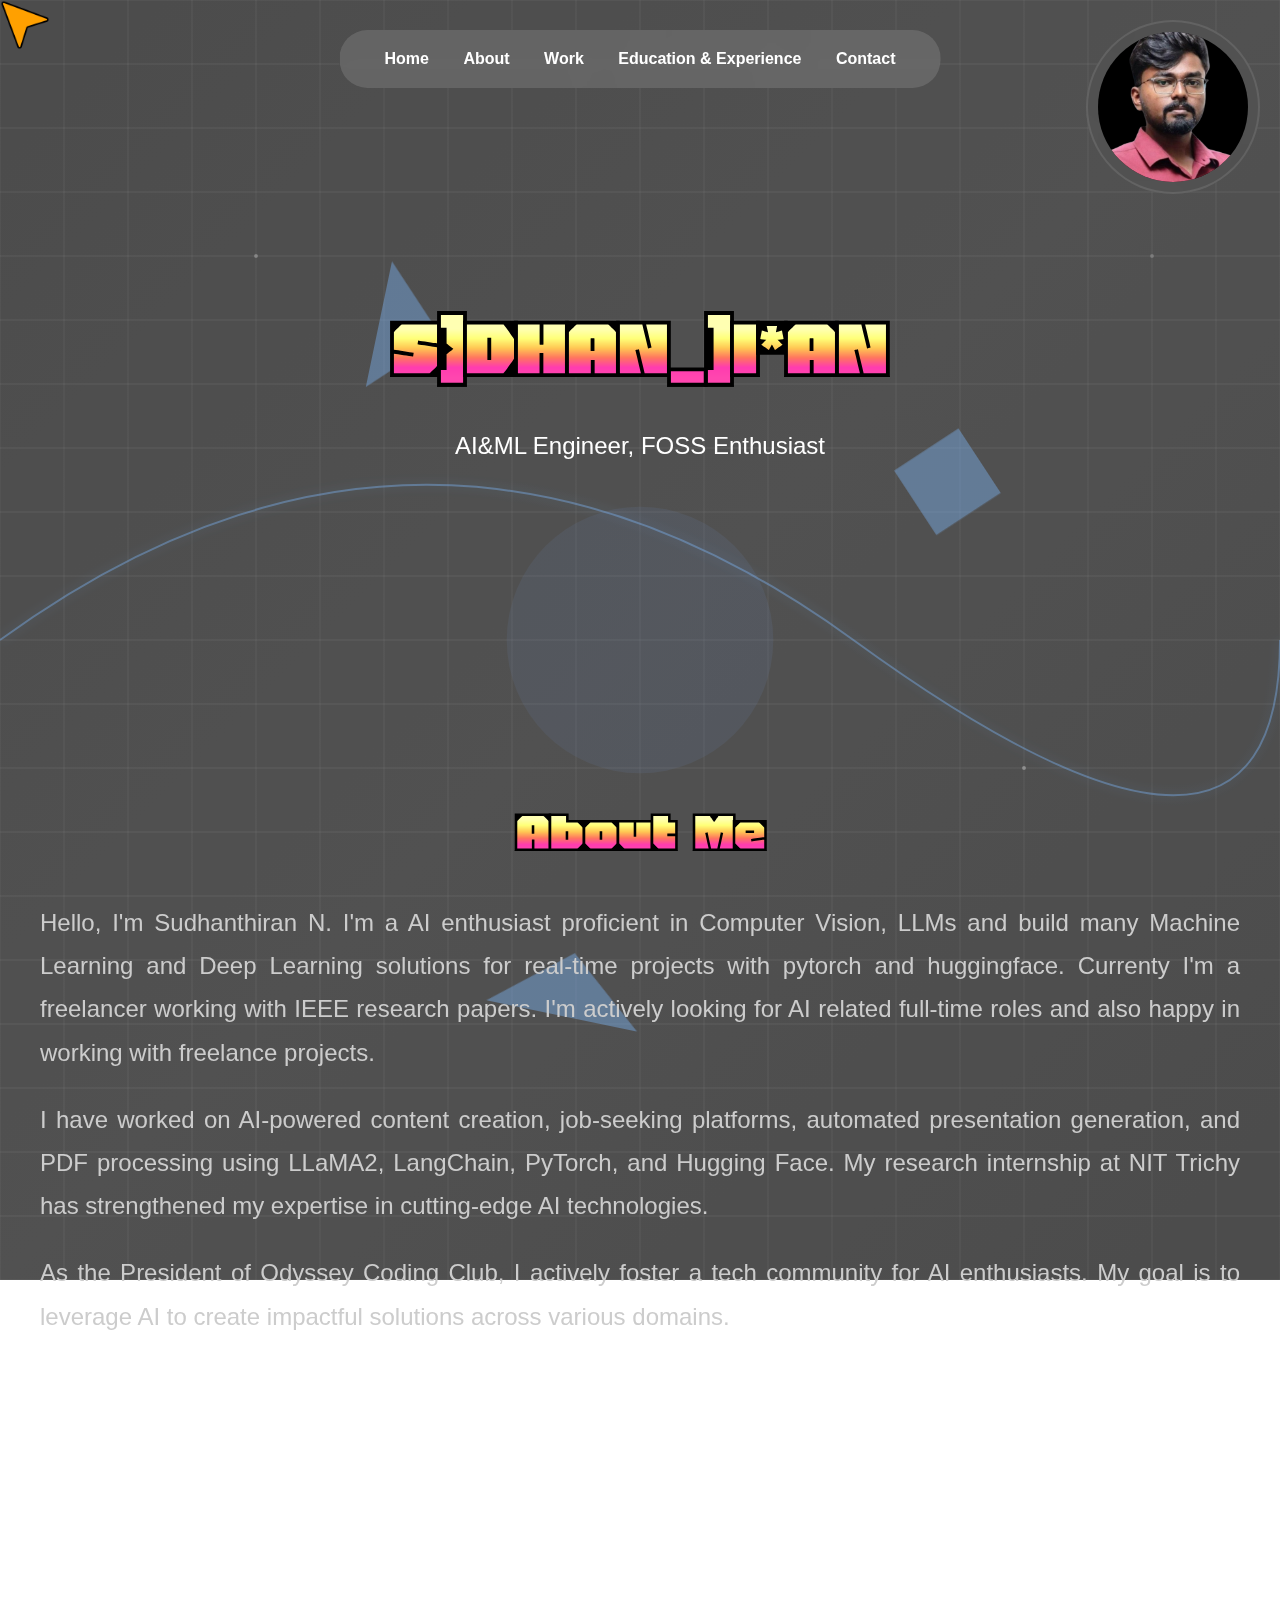
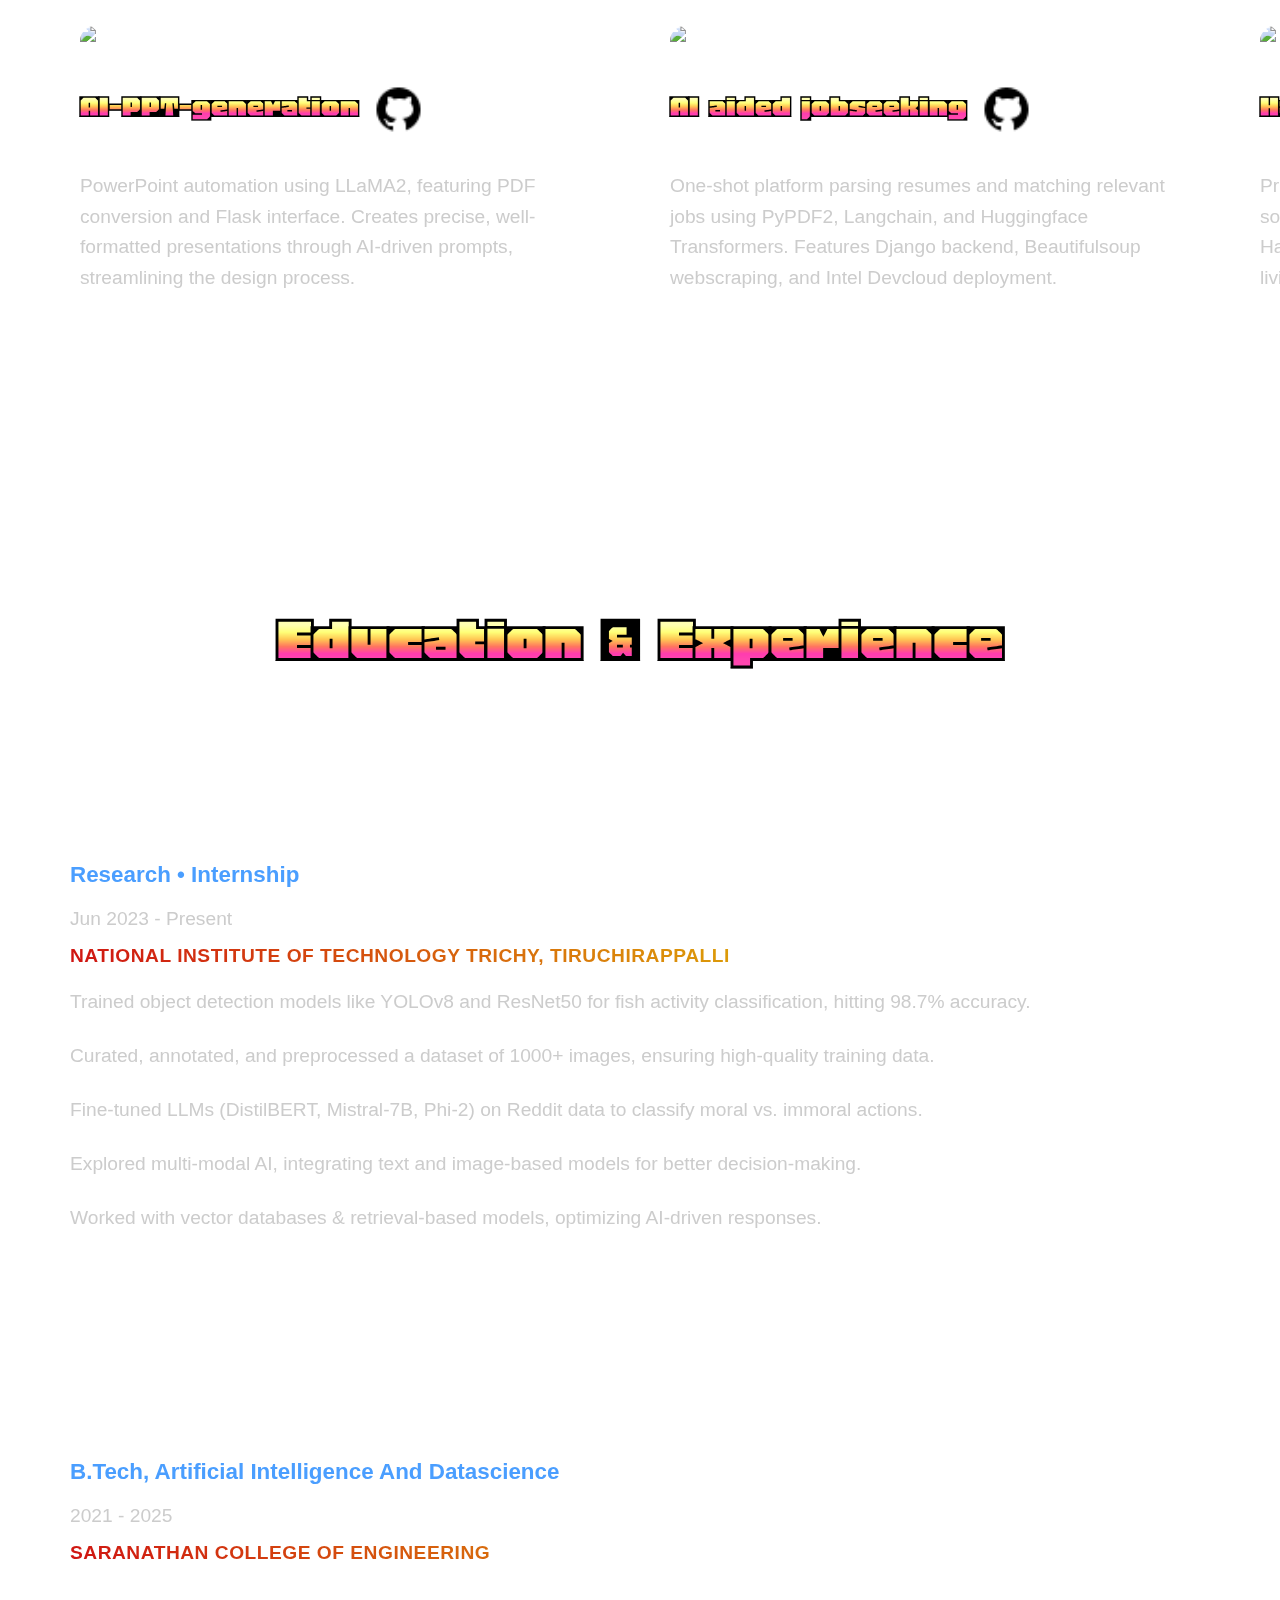
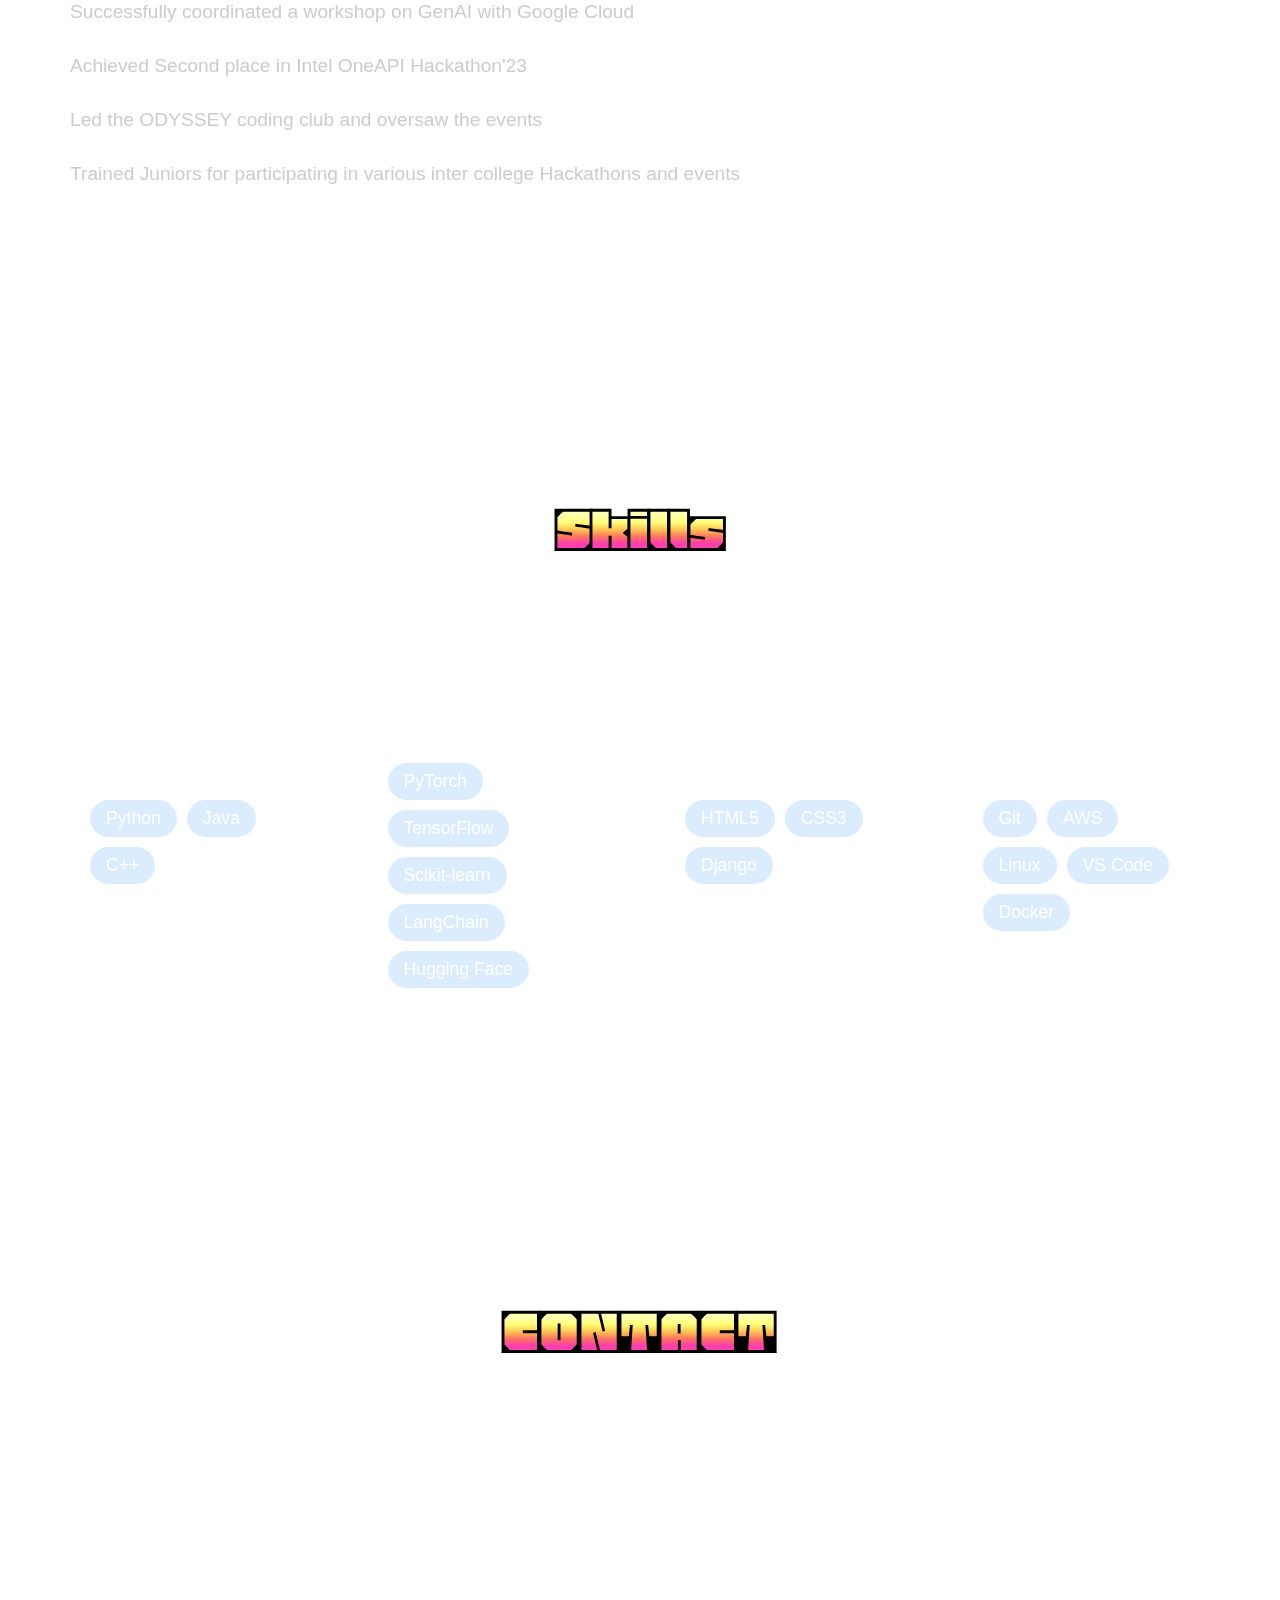
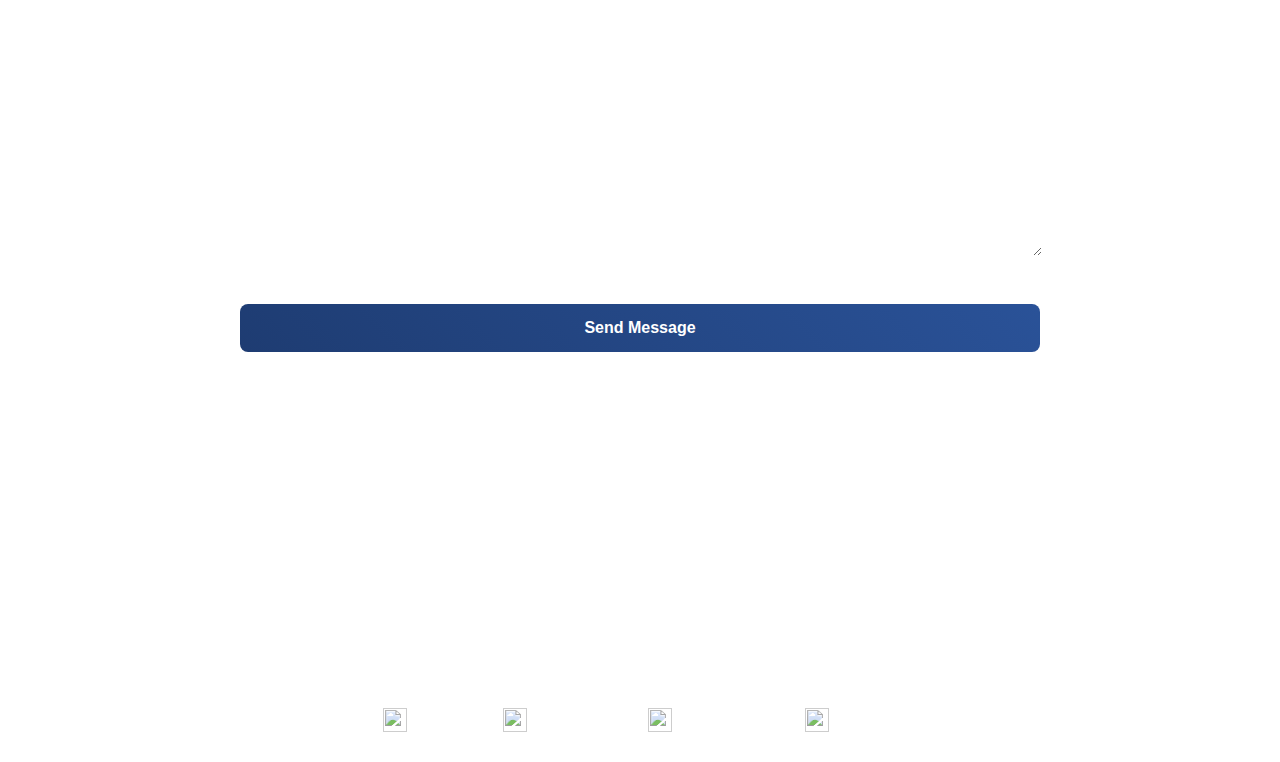
==== index.html @ 4726a86b "Update index.html" ====
<!DOCTYPE html>
<html lang="en">
<head>
  <meta charset="UTF-8">
  <meta name="viewport" content="width=device-width, initial-scale=1.0">
  <title>Sudhanthiran's Portfolio</title>
  <link rel="stylesheet" href="style.css">
  <link rel="preconnect" href="https://fonts.googleapis.com">
  <link rel="preconnect" href="https://fonts.gstatic.com" crossorigin>
  <link href="https://fonts.googleapis.com/css2?family=Honk&display=swap" rel="stylesheet">
  <style>
    /* General Styles */
    
  </style>
</head>
<body>
  <div class="custom-cursor"></div>
  <div class="corner-profile">
    <img src="/Assets/sudanthiranphoto-removebg-preview.png" alt="Profile">
  </div>
  <!-- Background SVG Container - Now with correct class -->
  <div class="background-container">
    <svg class="bg-svg" viewBox="0 0 100 100" preserveAspectRatio="xMidYMid slice" xmlns="http://www.w3.org/2000/svg">
      <defs>
        <linearGradient id="darkGradient" x1="0%" y1="0%" x2="100%" y2="100%">
          <stop offset="0%" style="stop-color:#000000"/>
          <stop offset="50%" style="stop-color:#0a0a0a"/>
          <stop offset="100%" style="stop-color:#000000"/>
        </linearGradient>
        
        <filter id="enhancedGlow">
          <feGaussianBlur stdDeviation="0.4" result="blur"/>
          <feFlood flood-color="#4a9eff" flood-opacity="0.6"/>
          <feComposite in2="blur" operator="in"/>
          <feMerge>
            <feMergeNode/>
            <feMergeNode in="SourceGraphic"/>
          </feMerge>
        </filter>
        
        <linearGradient id="accentGlow" x1="0%" y1="0%" x2="100%" y2="0%">
          <stop offset="0%" style="stop-color:#1e3c72">
            <animate attributeName="stop-color" 
                    values="#1e3c72; #2a5298; #1e3c72" 
                    dur="5s" repeatCount="indefinite"/>
          </stop>
          <stop offset="100%" style="stop-color:#2a5298">
            <animate attributeName="stop-color" 
                    values="#2a5298; #1e3c72; #2a5298" 
                    dur="5s" repeatCount="indefinite"/>
          </stop>
        </linearGradient>
      </defs>

      <!-- Background -->
      <rect width="100" height="100" fill="#000000"/>
      <rect width="100" height="100" fill="url(#darkGradient)" opacity="0.8"/>
      
      <!-- Interactive Grid Container -->
      <g id="gridContainer"></g>
      
      <!-- Central Design -->
      <g transform="translate(50,50) scale(0.1)">
        <!-- Main orb -->
        <circle cx="0" cy="0" r="100" 
                fill="url(#accentGlow)" 
                opacity="0.15">
          <animate attributeName="r" 
                  values="100;110;100" 
                  dur="4s" 
                  repeatCount="indefinite"/>
        </circle>
        
        <!-- Orbital system -->
        <g>
          <animateTransform attributeName="transform"
                          type="rotate"
                          from="0 0 0"
                          to="360 0 0"
                          dur="25s"
                          repeatCount="indefinite"/>
          
          <path d="M-250,-250 L-200,-200 L-250,-150 Z" 
              fill="#4a9eff" 
              opacity="0.4" 
              filter="url(#enhancedGlow)"/>
          <rect x="180" y="-200" width="60" height="60" 
              transform="rotate(45 210 -170)"
              fill="#4a9eff" 
              opacity="0.4" 
              filter="url(#enhancedGlow)"/>
          <polygon points="0,250 60,300 -60,300" 
                  fill="#4a9eff" 
                  opacity="0.4" 
                  filter="url(#enhancedGlow)"/>
        </g>
      </g>
      
      <!-- Flowing lines -->
      <path d="M0 50 Q 33.33 16.67, 66.67 50 T 100 50" 
          stroke="#4a9eff" 
          fill="none" 
          stroke-width="0.15"
          opacity="0.4" 
          filter="url(#enhancedGlow)">
        <animate attributeName="d" 
                values="M0 50 Q 33.33 16.67, 66.67 50 T 100 50;
                        M0 50 Q 33.33 83.33, 66.67 50 T 100 50;
                        M0 50 Q 33.33 16.67, 66.67 50 T 100 50"
                dur="12s" 
                repeatCount="indefinite"/>
      </path>
      
      <!-- Accent particles -->
      <g>
        <circle cx="20" cy="20" r="0.15" fill="#ffffff">
          <animate attributeName="opacity" 
                  values="0;0.5;0" 
                  dur="3s" 
                  repeatCount="indefinite"/>
        </circle>
        <circle cx="80" cy="60" r="0.15" fill="#ffffff">
          <animate attributeName="opacity" 
                  values="0;0.5;0" 
                  dur="2.5s" 
                  repeatCount="indefinite"/>
        </circle>
        <circle cx="90" cy="20" r="0.15" fill="#ffffff">
          <animate attributeName="opacity" 
                  values="0;0.5;0" 
                  dur="4s" 
                  repeatCount="indefinite"/>
        </circle>
      </g>
    </svg>
  </div>

  <!-- Navigation -->
  <div class="nav-menu">
    <a href="#home">Home</a>
    <a href="#about">About</a>
    <a href="#work">Work</a>
    <a href="#experience">Education & Experience</a>
    <a href="#contact">Contact</a>
  </div>


    <div class="container" id="home">
      <div class="title-container">
        <h1 class="matrix-title">SUDHANTHIRAN</h1>
        <img src="/Assets/sudanthiranphoto-removebg-preview.png" alt="Sudhanthiran" class="profile-image">
      </div>
      <p>AI&ML Engineer, FOSS Enthusiast</p>
    </div>

    <div class="about-section" id="about">
      <h2>About Me</h2>
      <p>Hello, I'm Sudhanthiran N. I'm a AI enthusiast proficient in Computer Vision, LLMs and build many Machine Learning and Deep Learning solutions for real-time projects with pytorch and huggingface. Currenty I'm a freelancer working with IEEE research papers. I'm actively looking for AI related full-time roles and also happy in working with freelance projects.
      
      <p>I have worked on AI-powered content creation, job-seeking platforms, automated presentation generation, and PDF processing using LLaMA2, LangChain, PyTorch, and Hugging Face. My research internship at NIT Trichy has strengthened my expertise in cutting-edge AI technologies.</p>
      
      <p>As the President of Odyssey Coding Club, I actively foster a tech community for AI enthusiasts. My goal is to leverage AI to create impactful solutions across various domains.</p>
    </div>

    <h1 class="projects-title">← Projects →</h1>

    <div class="projects-section" id="work">
      <div class="projects-nav-arrows">
        <button class="nav-arrow left">←</button>
        <button class="nav-arrow right">→</button>
      </div>
      <div class="projects-container">
        <div class="project-card">
          <img src="https://raw.githubusercontent.com/nsudhanthiran/AI-PPT-generation/main/static/images/bg1.png" alt="AI PPT Generation">
          <h3>
            <a href="https://github.com/nsudhanthiran/AI-PPT-generation" target="_blank">
              AI-PPT-generation
              <img src="/Assets/github-logo.png" alt="GitHub" class="github-icon">
            </a>
          </h3>
          <p>PowerPoint automation using LLaMA2, featuring PDF conversion and Flask interface. Creates precise, well-formatted presentations through AI-driven prompts, streamlining the design process.</p>
        </div>
        <div class="project-card">
          <img src="https://raw.githubusercontent.com/nsudhanthiran/AI-Based-Job-Search/main/static/1.jpg" alt="AI Job Search Platform">
          <h3>
            <a href="https://github.com/nsudhanthiran/AI-Based-Job-Search" target="_blank">
              AI aided jobseeking
              <img src=" /Assets/github-logo.png" alt="GitHub" class="github-icon">
            </a>
          </h3>
          <p>One-shot platform parsing resumes and matching relevant jobs using PyPDF2, Langchain, and Huggingface Transformers. Features Django backend, Beautifulsoup webscraping, and Intel Devcloud deployment.</p>
        </div>
        <div class="project-card">
          <img src="https://user-images.githubusercontent.com/67329471/230719378-3d40e4a8-4dbb-42d6-aa31-1d8077758ee2.png" alt="Project 3">
          <h3>
            <a href="https://github.com/thequantumquirk/habitat-hive" target="_blank">
              Habit Hive
              <img src=" /Assets/github-logo.png" alt="GitHub" class="github-icon">
            </a>
          </h3>
          <p>Project Details: Habitat Hive is a project that's aimed to solve rental finding
            problems. Habitat Hive uses a Habitability Index which ranks
            properties based on the living well-being around the property.</p>
        </div>
        <div class="project-card">
          <img src="https://raw.githubusercontent.com/nsudhanthiran/Simple_RAG_Gradio/refs/heads/main/demo/0.png" alt="Project 4">
          <h3>
            <a href="https://github.com/nsudhanthiran/project4" target="_blank">
              Gradio PDF Processing
              <img src=" /Assets/github-logo.png" alt="GitHub" class="github-icon">
            </a>
          </h3>
          <p>Project Details: This project enables a conversational AI interface for processing
            PDFs and answering user queries through retrieval-based
            techniques powered by large language models (LLMs). </p>
        </div>
        <div class="project-card">
          <img src="https://raw.githubusercontent.com/nsudhanthiran/Image_to_prompt/refs/heads/main/Pytorch/Samples/boat.png" alt="Project 5">
          <h3>
            <a href="https://github.com/nsudhanthiran/Image_to_prompt" target="_blank">
              Project Title 5
              <img src=" /Assets/github-logo.png" alt="GitHub" class="github-icon">
            </a>
          </h3>
          <p>Project Details: A CNNandLSTMbasedmodeldevelopedusingPytorchtogenerate
            descriptive prompts from images, inverting the Stable Diffusion
            Image generation approach..</p>
        </div>
        
      </div>
    </div>
    
    <div class="experience-section" id="experience">
        <h2>Education & Experience</h2>
        <div class="experience-container">
            <div class="experience-item">
                <h3>WORK EXPERIENCE</h3>
                <h4>Research • Internship</h4>
                <p class="experience-date">Jun 2023 - Present</p>
                <p class="institution-name">National Institute Of Technology Trichy, Tiruchirappalli</p>

                <p> Trained object detection models like YOLOv8 and ResNet50 for fish activity classification, hitting 98.7% accuracy.  
<p> Curated, annotated, and preprocessed a dataset of 1000+ images, ensuring high-quality training data. </p> 
<p> Fine-tuned LLMs (DistilBERT, Mistral-7B, Phi-2) on Reddit data to classify moral vs. immoral actions. </p>  
<p>Explored multi-modal AI, integrating text and image-based models for better decision-making.</p>
<p>Worked with vector databases & retrieval-based models, optimizing AI-driven responses.</p>
            </div>
            
            <div class="experience-item">
                <h3>EDUCATION</h3>
                <h4>B.Tech, Artificial Intelligence And Datascience</h4>
                <p class="experience-date">2021 - 2025</p>
                <p class="institution-name">Saranathan College of Engineering</p>
                <p>
                  <p>Successfully coordinated a workshop on GenAI with Google Cloud</p>
                  <p>Achieved Second place in Intel OneAPI Hackathon'23 </p>
                  <p>Led the ODYSSEY coding club and oversaw the events</p>
                  <p>Trained Juniors for participating in various inter college Hackathons and events</p>
            </div>
        </div>
    </div>
    
    <div class="skills-section" id="skills">
        <h2>Skills</h2>
        <div class="skills-container">
            <div class="skill-category">
                <h3>Programming Languages</h3>
                <div class="skill-list">
                    <span class="skill-item">Python</span>
                    <span class="skill-item">Java</span>
                    <span class="skill-item">C++</span>
                </div>
            </div>
            <div class="skill-category">
                <h3>AI & ML</h3>
                <div class="skill-list">
                    <span class="skill-item">PyTorch</span>
                    <span class="skill-item">TensorFlow</span>
                    <span class="skill-item">Scikit-learn</span>
                    <span class="skill-item">LangChain</span>
                    <span class="skill-item">Hugging Face</span>
                </div>
            </div>
            <div class="skill-category">
                <h3>Web Development</h3>
                <div class="skill-list">
                    <span class="skill-item">HTML5</span>
                    <span class="skill-item">CSS3</span>
                    <span class="skill-item">Django</span>
                </div>
            </div>
            <div class="skill-category">
                <h3>Tools & Technologies</h3>
                <div class="skill-list">
                    <span class="skill-item">Git</span>
                    <span class="skill-item">AWS</span>
                    <span class="skill-item">Linux</span>
                    <span class="skill-item">VS Code</span>
                    <span class="skill-item">Docker</span>

                </div>
            </div>
        </div>
    </div>

    <div class="contact-section" id="contact">
        <h2>Contact</h2>
        <div class="contact-container">
            <form class="contact-form">
                <div class="form-group">
                    <input type="text" id="name" name="name" placeholder="Full Name" required>
                </div>
                
                <div class="form-group">
                    <input type="email" id="email" name="email" placeholder="Email Address" required>
                </div>
                
                <div class="form-group">
                    <input type="text" id="subject" name="subject" placeholder="Subject" required>
                </div>
                
                <div class="form-group">
                    <textarea id="message" name="message" placeholder="Your Message" required></textarea>
                </div>
                
                <button type="submit">Send Message</button>
            </form>
        </div>
    </div>

    <footer class="footer">
        <div class="footer-content">  
          <a href="mailto:sudhanthiran@gmail.com" class="footer-link">
                <img src="email-icon.png" alt="">
                Email
            </a>
            <a href="https://www.linkedin.com/in/sudhanthiran-n/" class="footer-link">
                <img src="linkedin-icon.png" alt="">
                LinkedIn
            </a>
            <a href="https://www.instagram.com/sudhanthiran_santosh?utm_source=ig_web_button_share_sheet&igsh=ZDNlZDc0MzIxNw==" class="footer-link">
                <img src="instagram-icon.png" alt="">
                Instagram
            </a>
            <a href="https://github.com/nsudhanthiran" class="footer-link">
                <img src="github-icon.png" alt="">
                GitHub
            </a>
        </div>
    </footer>

    <div class="custom-cursor"></div>
    <script src="script.js"></script>
</body>
</html>
---- style.css ----
body {
    background-color: black;
    color: white;
    font-family: Arial, sans-serif;
    margin: 0;
    padding: 0;
    cursor: none;
    overflow-x: hidden;
    background: linear-gradient(rgba(0, 0, 0, 0), rgba(0, 0, 0, 0)),
                url('https://images.unsplash.com/photo-1511512578047-dfb367046420') no-repeat center center fixed;
    background-size: cover;
}

/* Remove the gradient overlay */

.background-container {
    position: fixed;
    top: 0;
    left: 0;
    width: 100vw;
    height: 100vh;
    z-index: -1; /* Change back to -1 from -2 */
    pointer-events: none;
    opacity: 0.7; /* Make SVG slightly transparent to blend with bg */
}

/* Rest of your existing styles */
.nav-menu {
    background-color: rgba(255, 255, 255, 0.13);
    backdrop-filter: blur(10px);
    border-radius: 28px;
    padding: 20px 30px;
    position: fixed;
    top: 30px;
    left: 50%;
    transform: translateX(-50%);
    z-index: 1000;
}

.nav-menu a {
    color: rgb(255, 255, 255);
    font-weight: bold;
    margin: 0 15px;
    text-decoration: none;
    transition: color 0.3s;
}

.nav-menu a:hover {
    color: #2d3748;
}

.container {
    display: flex;
    flex-direction: column;
    align-items: center;
    justify-content: center;
    height: 100vh;
}

h1 {
    font-size: 6rem;
    font-weight: bold;
    margin-bottom: 2rem;
}

h1, .side, .project-card h3 , h2 {
    font-family: 'Honk', system-ui;
}

p {
    font-size: 1.5rem;
    margin-bottom: 2rem;
}

.side {
    position: absolute;
    top: 25px;
    left: 30px;
}


.projects-section {
    position: relative;
    width: 100%;
    overflow-x: auto;
    scroll-behavior: smooth;
    -webkit-overflow-scrolling: touch;
    scrollbar-width: none;
    padding: 20px 0;
    white-space: nowrap; /* Ensure horizontal flow */
}

.projects-section::-webkit-scrollbar {
    height: 0; /* Hide scrollbar but keep functionality */
    width: 0;
}

.projects-container {
    display: flex;
    gap: 30px;
    padding: 20px 50px;
    min-width: max-content;
    overflow-x: auto; /* Enable horizontal scroll */
    scroll-snap-type: x mandatory; /* Smooth snap scrolling */
}

.project-card {
    flex: 0 0 500px; /* Don't allow cards to shrink or grow */
    scroll-snap-align: start; /* Snap alignment */
    white-space: normal; /* Reset white-space for card content */
    height: 300px; /* Reduced height */
    background: rgba(255, 255, 255, 0.13);
    backdrop-filter: blur(10px);
    border-radius: 20px;
    padding: 30px;
    display: flex;
    flex-direction: column;
    transition: transform 0.3s ease; /* Smooth hover effect */
    position: relative; /* Add this for positioning the link */
}

.project-card:first-child {
    margin-left: 0; /* Remove the left margin from first card */
}

.project-card:hover {
    transform: translateY(-10px);
}

.project-card img {
    width: 100%;
    height: 87px; /* Set to exactly 87px */
    object-fit: cover;
    border-radius: 15px;
}

.project-card h3 {
    margin: 15px 0; /* Reduced margin */
    font-size: 2.2rem; /* Increased to accommodate the new font */
    display: flex;
    align-items: center;
    gap: 10px;
}

.project-card h3 a {
    color: white;
    text-decoration: none;
    transition: color 0.3s ease;
    display: flex;
    align-items: center;
    gap: 8px; /* Reduced from 10px to bring logo closer */
}

.project-card h3 a:hover {
    color: #4a9eff;
}

.project-card h3 a img.github-icon {
    width: 55px !important; /* Make even smaller and ensure it overrides */
    height: 55px !important;
    opacity: 100;
    transition: opacity 0.3s ease;
    margin-top: 6px;
    margin-left: 4px;
}

.project-card h3 a:hover img.github-icon {
    opacity: 1;
}

.project-card p {
    color: #cccccc;
    font-size: 1.2rem;
    line-height: 1.6;
}

.project-link {
    position: absolute;
    top: 20px;
    right: 20px;
    color: white;
    font-size: 1.5rem;
    text-decoration: none;
    transition: transform 0.3s ease;
}

.project-link:hover {
    transform: translateX(5px);
}

/* Custom Cursor */
.custom-cursor {
    width: 50px;  /* increased from 20px */
    height: 50px; /* increased from 20px */
    position: fixed;
    pointer-events: none;
    z-index: 9999;
    background-image: url('/Assets/cursor.png');
    background-size: contain;
    background-repeat: no-repeat;
}

 
.contact-section {
    width: 100%;
    max-width: 1200px;
    margin: 100px auto;
    padding: 40px 20px;
    text-align: center;
}

.contact-container {
    background: rgba(255, 255, 255, 0.13);
    backdrop-filter: blur(10px);
    border-radius: 20px;
    padding: 40px;
    display: flex;
    gap: 40px;
    align-items: flex-start;
}

.contact-left {
    flex: 1;
}

.contact-right {
    flex: 1;
    display: flex;
    justify-content: center;
    align-items: center;
}

.contact-image {
    width: 600px;
    height: 600px;
    border-radius: 20px;
    opacity: 0.9;
}


.contact-form {
    max-width: 800px;
    margin: 0 auto;
}

.form-group input,
.form-group textarea {
    background: rgba(255, 255, 255, 0.1);
    border: 1px solid rgba(255, 255, 255, 0.2);
    color: white;
}

.contact-container {
    max-width: 1400px;
    width: 100%;
    display: grid;
    grid-template-columns: 1fr 1fr;
    gap: 6rem;
    position: relative;
    z-index: 2;
    color: rgba(255, 255, 255, 0.13);;
}

.contact-info {
    display: flex;
    flex-direction: column;
    justify-content: space-between;
    height: 100%;
    padding: 2rem 0;
}

.text-content {
    margin-bottom: 4rem;
}

.contact-info h2 {
    font-size: 4rem;
    font-weight: bold;
    color: white;
    line-height: 1.1;
    margin-bottom: 2rem;
}

.contact-info .subtitle {
    font-size: 1.1rem;
    color: #4a9eff;
    line-height: 1.6;
}

.contact-links {
    display: flex;
    flex-direction: column;
    gap: 1.5rem;
}

.email-link {
    font-size: 1.1rem;
    color: white;
    text-decoration: none;
    font-family: monospace;
    padding-bottom: 0.5rem;
    border-bottom: 1px solid rgba(255, 255, 255, 0.1);
    width: fit-content;
}

.social-links {
    display: flex;
    flex-direction: column;
    gap: 1rem;
}

.social-link {
    color: #888;
    text-decoration: none;
    font-size: 1rem;
    transition: color 0.3s ease;
}

.social-link:hover {
    color: white;
}

/* Right Side Styles */
.contact-form-container {
    width: 100%;
}

.contact-form {
    display: flex;
    flex-direction: column;
    gap: 0rem;
    width: 100%;
}

.form-group input,
.form-group textarea {
    width: 100%;
    padding: 1rem 1.25rem;
    background: rgba(255, 255, 255, 0.275);
    border: none;
    border-radius: 8px;
    color: white;
    font-size: 1rem;
    border-color: black;
    border-width: 10px;
}

.form-group input {
    height: 3.5rem;
}

.form-group textarea {
    min-height: 200px;
    resize: vertical;
}

.form-group input::placeholder,
.form-group textarea::placeholder {
    color: #ffffff;

}

.form-group input:focus,
.form-group textarea:focus {
    outline: none;
    background: rgba(255, 255, 255, 0.276);
}

button {
    width: 100%;
    background: #2255dd;
    color: white;
    padding: 1rem;
    border: none;
    border-radius: 8px;
    font-size: 1rem;
    cursor: pointer;
    transition: background-color 0.3s ease;
    margin-top: 0.5rem;
}

button:hover {
    background: #2b62ff;
}

/* Footer Styles */
.footer {
    width: 100%;
    background: rgba(255, 255, 255, 0.13);
    backdrop-filter: blur(10px);
    padding: 30px 0;
    margin-top: 100px;
}

.footer-content {
    max-width: 1200px;
    margin: 0 auto;
    display: flex;
    justify-content: center;
    gap: 40px;
}

.footer-link {
    color: white;
    text-decoration: none;
    font-size: 1.2rem;
    display: flex;
    align-items: center;
    gap: 8px;
    transition: color 0.3s ease;
}

.footer-link:hover {
    color: #4a9eff;
}

.footer-link img {
    width: 24px;
    height: 24px;
    opacity: 0.8;
}

/* Responsive Design */
@media (max-width: 1200px) {
    .contact-container {
        gap: 4rem;
    }

    .contact-info h2 {
        font-size: 3.5rem;
    }
}

@media (max-width: 992px) {
    .contact-container {
        grid-template-columns: 1fr;
        gap: 3rem;
    }

    .contact-info {
        padding: 0;
    }

    .text-content {
        margin-bottom: 2rem;
    }
}

@media (max-width: 768px) {
    .contact-section {
        padding: 4rem 1.5rem;
    }

    .contact-info h2 {
        font-size: 2.5rem;
    }
}

#bg-container {
    position: fixed;
    top: 0;
    left: 0;
    width: 100%;
    height: 100%;
    z-index: -1;
}

#bg-container svg {
    width: 100%;
    height: 100%;
}

.grid-line {
    transition: d 0.15s ease-out;
}

.background-container {
    position: fixed;
    top: 0;
    left: 0;
    width: 100vw;
    height: 100vh;
}

.scroll-buttons-container {
    position: absolute;
    top: -60px; /* Position above the container */
    right: 50px;
    display: flex;
    gap: 10px;
    z-index: 1000;
}

.scroll-button {
    position: relative; /* Changed from fixed */
    width: 50px;
    height: 50px;
    background: rgba(255, 255, 255, 0.13);
    backdrop-filter: blur(10px);
    border: none;
    border-radius: 50%;
    cursor: pointer;
    display: flex;
    align-items: center;
    justify-content: center;
    color: white;
    font-size: 1.5rem;
    transition: transform 0.3s, background-color 0.3s;
}

.scroll-right, .scroll-left {
    top: unset;
}

 
.title-container {
    position: relative;
    display: flex;
    flex-direction: column-reverse;  /* Changed to reverse order */
    align-items: center;
    gap: 20px;
}

.matrix-title {
    font-size: 6rem;
    font-weight: bold;
    margin-top: -500px;  /* Changed from margin-bottom */
    opacity: 1;
    transition: opacity 0.5s ease;
    margin-bottom: 0; /* Reduce bottom margin */
}


.profile-image {
    display: block;
    width: 250px;
    height: 275px;
    opacity: 0;
    transition: all 0.5s ease;
    transform: scale(1.0);
    filter: blur(10px);
    margin: 0;
}

.corner-capsule {
    display: none;
}

.corner-profile {
    position: fixed;
    top: 20px;
    right: 20px;
    width: 150px;  /* Increased from 60px */
    height: 150px; /* Increased from 60px */
    border-radius: 50%;
    background: rgba(255, 255, 255, 0.13);
    backdrop-filter: blur(10px);
    overflow: hidden;
    z-index: 1000;
    border: 2px solid rgba(255, 255, 255, 0.1);
    transition: transform 0.3s ease;
}

.corner-profile:hover {
    transform: scale(1.1); /* Add hover effect */
}

.corner-profile img {
    width: 100%;
    height: 100%;
    object-fit: cover;
}

.projects-title {
    font-size: 4.5rem;
    font-weight: bold;
    color: white;
    text-align: center;
    margin-bottom: 20px; /* Reduced from 30px */
    font-family: 'Honk', system-ui;
    opacity: 0;
    transform: translateY(20px);
    animation: fadeInUp 0.5s ease forwards;
    position: relative ;
    top: -10px;
}

@keyframes fadeInUp {
    to {
        opacity: 1;
        transform: translateY(0);
    }
}


.about-section {
    width: 100%;
    max-width: 1200px;
    margin: 0 auto;
    padding: 40px 20px;
    text-align: center;
    margin-top: -200px; 
    margin-bottom: 50px;
    animation: fadeIn 1s ease-out;
    position: relative;
}

.about-section h2 {
    font-family: 'Honk', system-ui;
    font-size: 4rem;
    color: white;
    margin-bottom: 30px;
}

.about-section p {
    font-size: 24px;
    line-height: 1.8;
    color: #cccccc;
    margin-bottom: 20px;
    text-align: justify;
}

@keyframes fadeIn {
    from { opacity: 0; transform: translateY(20px); }
    to { opacity: 1; transform: translateY(0); }
}

 
.experience-section {
    width: 100%;
    max-width: 1200px;
    margin: 0 auto;
    padding: 40px 20px;
    text-align: center;
    margin-top: 100px;
    animation: fadeIn 1s ease-out;
}

.experience-section h2 {
    font-family: 'Honk', system-ui;
    font-size: 4.5rem;
    color: white;
    margin-bottom: 50px;
}

.experience-container {
    display: flex;
    flex-direction: column;
    gap: 40px;
}

.experience-item {
    background: rgba(255, 255, 255, 0.13);
    backdrop-filter: blur(10px);
    border-radius: 20px;
    padding: 30px;
    text-align: left;
}

.experience-item h3 {
    font-size: 2rem;
    color: white;
    margin-bottom: 10px;
}

.experience-item h4 {
    font-size: 1.4rem;
    color: #4a9eff;
    margin-bottom: 10px;
}

.experience-item p {
    font-size: 1.2rem;
    color: #cccccc;
}

.experience-date {
    color: #888;
    font-size: 1.1rem;
    margin-bottom: 5px;
    border-radius: 20%;
}

.skills-section {
    width: 100%;
    max-width: 1200px;
    margin: 0 auto;
    padding: 40px 20px;
    text-align: center;
    margin-top: 100px;
    margin-bottom: 50px;
    animation: fadeIn 1s ease-out;
    position: relative;
}

.skills-section h2 {
    font-family: 'Honk', system-ui;
    font-size: 4.5rem;
    color: white;
    margin-bottom: 50px;
    text-align: center;
}

.skills-container {
    display: grid;
    grid-template-columns: repeat(auto-fit, minmax(250px, 1fr));
    gap: 30px;
    padding: 20px;
}

.skill-category {
    background: rgba(255, 255, 255, 0.13);
    backdrop-filter: blur(10px);
    border-radius: 20px;
    padding: 30px;
    text-align: left;
    transition: transform 0.3s ease;
}

.skill-category:hover {
    transform: translateY(-5px);
}

.skill-category h3 {
    font-size: 2rem;
    color: white;
    margin-bottom: 20px;
}

.skill-list {
    display: flex;
    flex-wrap: wrap;
    gap: 10px;
}

.skill-item {
    background: rgba(74, 158, 255, 0.2);
    padding: 8px 16px;
    border-radius: 20px;
    color: white;
    font-size: 1.1rem;
}


.institution-name {
    font-size: 1.2em;
    color: #4a9eff;
    margin: 10px 0;
    font-weight: 600;
    text-transform: uppercase;
    letter-spacing: 0.5px;
    background: linear-gradient(45deg, #cf1212, #e6ff02);
    -webkit-background-clip: text;
    background-clip: text;
    -webkit-text-fill-color: transparent;
    padding: 5px 0;
}


.corner-profile {
    position: fixed;
    top: 20px;
    right: 20px;
    z-index: 1000;
    transition: all 0.5s ease-out;
    width: 160px;
    height: 160px;
    border-radius: 50%;
    background: linear-gradient(45deg, #00000000, #00000000);
    display: flex;
    justify-content: center;
    align-items: center;
    padding: 5px;
}

.corner-profile::before {
    content: '';
    position: absolute;
    width: 100%;
    height: 100%;
    border-radius: 50%;
    background: linear-gradient(45deg, #00000000, #00000000);
    opacity: 0.5;
}

@keyframes pulse {
    0% {
        transform: scale(1);
        opacity: 0.5;
    }
    50% {
        transform: scale(1.1);
        opacity: 0.2;
    }
    100% {
        transform: scale(1);
        opacity: 0.5;
    }
}

.corner-profile.hidden {
    transform: translate(100px, -100px) scale(0);
    opacity: 0;
}

.corner-profile img {
    width: 150px;
    height: 150px;
    border-radius: 50%;
    transition: all 0.5s ease-out;
    background: #000;
}

.corner-profile.hidden img {
    transform: scale(0);
    opacity: 0;
}


.contact-section {
    display: flex;
    flex-direction: column;
    align-items: center;
    padding: 50px 20px;
    min-height: 100vh;
    position: relative;
}

.contact-section h2 {
    font-size: 4.5rem;
    margin-bottom: 40px;
    color: white;
    text-transform: uppercase;
    letter-spacing: 2px;
    font-family: 'Honk', system-ui;
}

.contact-container {
    width: 100%;
    max-width: 800px;
    margin: 0 auto;
    background: rgba(255, 255, 255, 0.13);
    backdrop-filter: blur(10px);
    border-radius: 20px;
    padding: 40px;
}

.contact-form {
    width: 100%;
    padding: 0;
    background: transparent;
    box-shadow: none;
}

.form-group {
    margin-bottom: 25px;
}

.form-group input,
.form-group textarea {
    width: 761px;
    padding: 0px 20px;
    border: 1px solid rgba(255, 255, 255, 0.2);
    border-radius: 8px;
    background: rgba(255, 255, 255, 0.1);
    color: #fff;
    font-size: 16px;
    transition: all 0.3s ease;
    margin-bottom: 10px;
}

.form-group textarea {
    min-height: 120px;
    resize: vertical;
}

.form-group input:focus,
.form-group textarea:focus {
    border-color: #4a9eff;
    outline: none;
    box-shadow: 0 0 10px rgba(74, 158, 255, 0.2);
}

.contact-form button {
    width: 100%;
    padding: 15px;
    border: none;
    border-radius: 8px;
    background: linear-gradient(45deg, #1e3c72, #2a5298);
    color: white;
    font-size: 16px;
    font-weight: 600;
    cursor: pointer;
    transition: transform 0.3s ease;
}

.contact-form button:hover {
    transform: translateY(-2px);
}

.projects-nav-arrows {
    position: absolute;
    top: 10px;
    left: 0;
    right: 0;
    display: none; /* Hide by default */
    justify-content: space-between;
    padding: 0 40px;
    transform: translateY(-50%);
    pointer-events: none;
    z-index: 1000;
}

.projects-nav-arrows.visible {
    display: flex;
}

.nav-arrow {
    position: relative; /* Changed from fixed to relative */
    width: 50px;
    height: 50px;
    background: rgba(255, 255, 255, 0.13);
    backdrop-filter: blur(10px);
    border: none;
    border-radius: 50%;
    cursor: pointer;
    display: flex;
    align-items: center;
    justify-content: center;
    color: white;
    font-size: 1.5rem;
    pointer-events: auto;
    transition: transform 0.3s, background-color 0.3s;
}

.nav-arrow:hover {
    transform: scale(1.1);
    background: rgba(255, 255, 255, 0.2);
}

/* Remove individual positioning for arrows */
.nav-arrow.left,
.nav-arrow.right {
    position: relative;
}
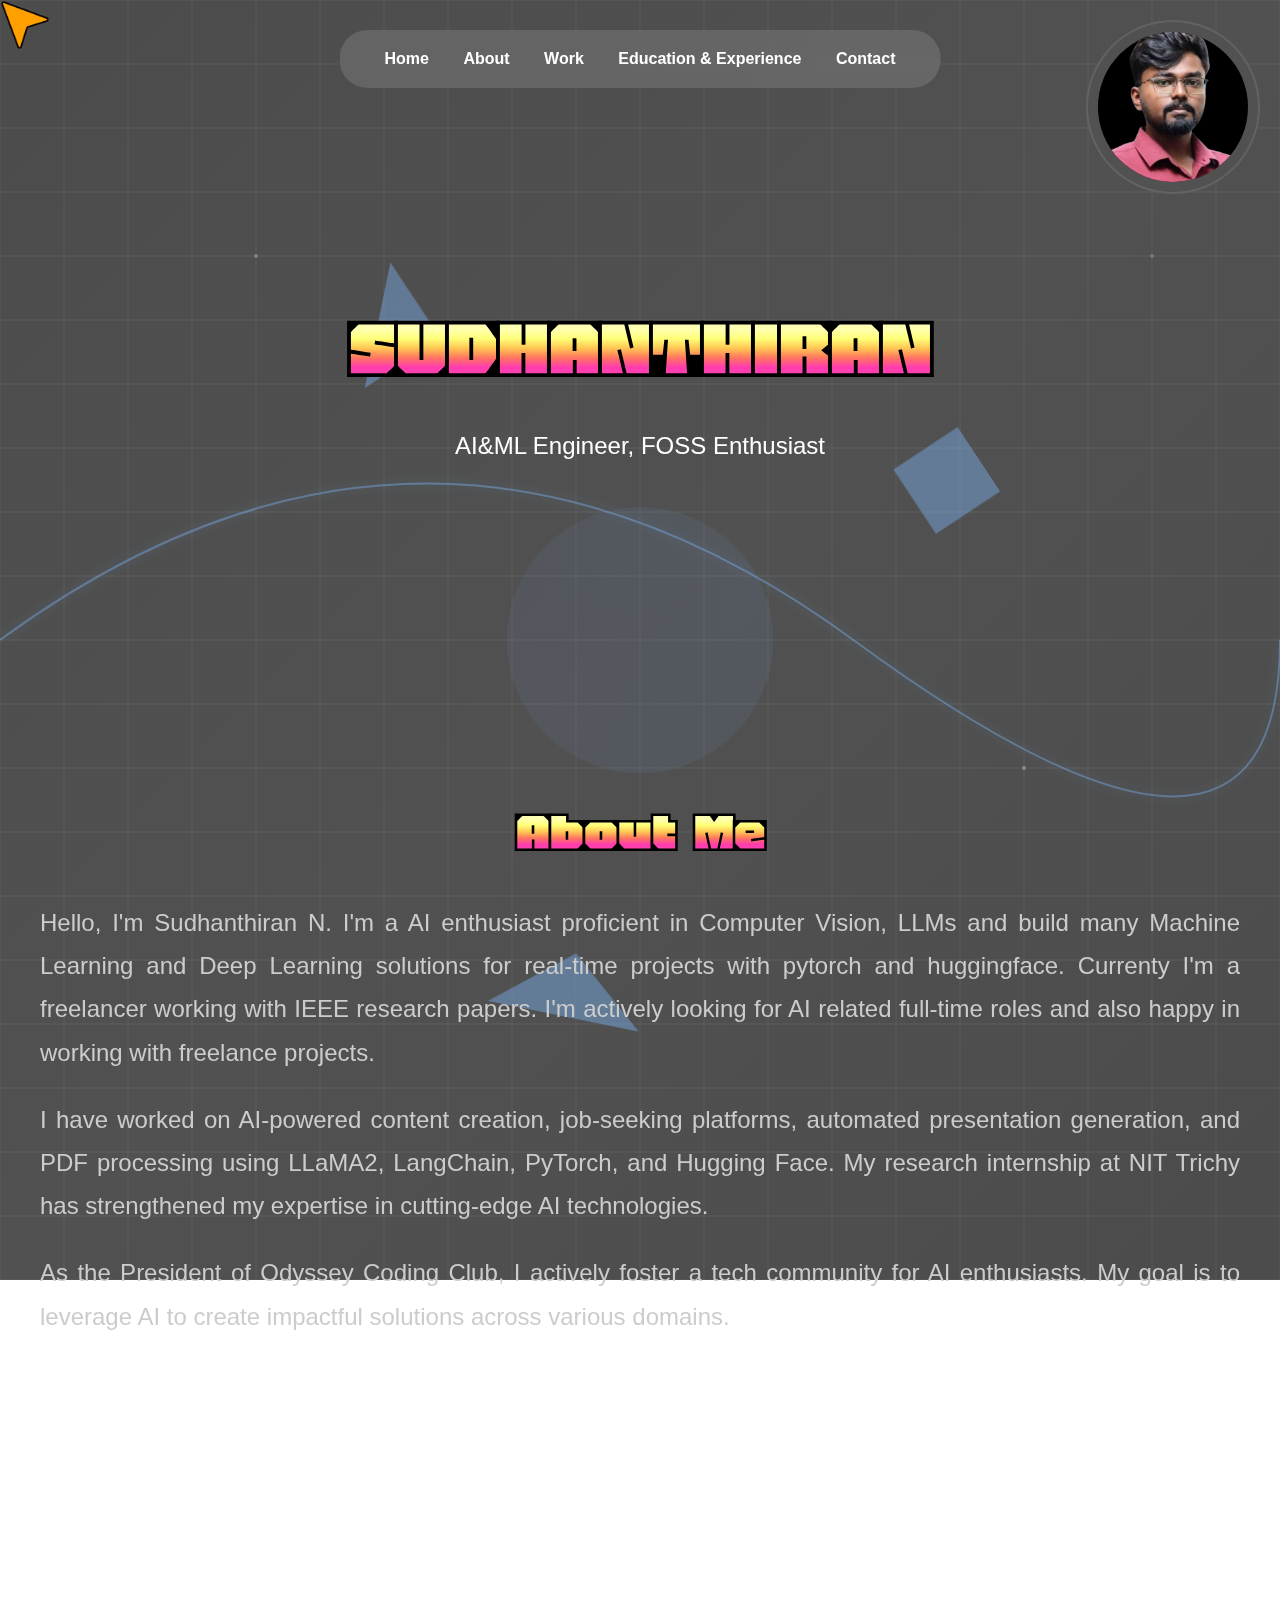
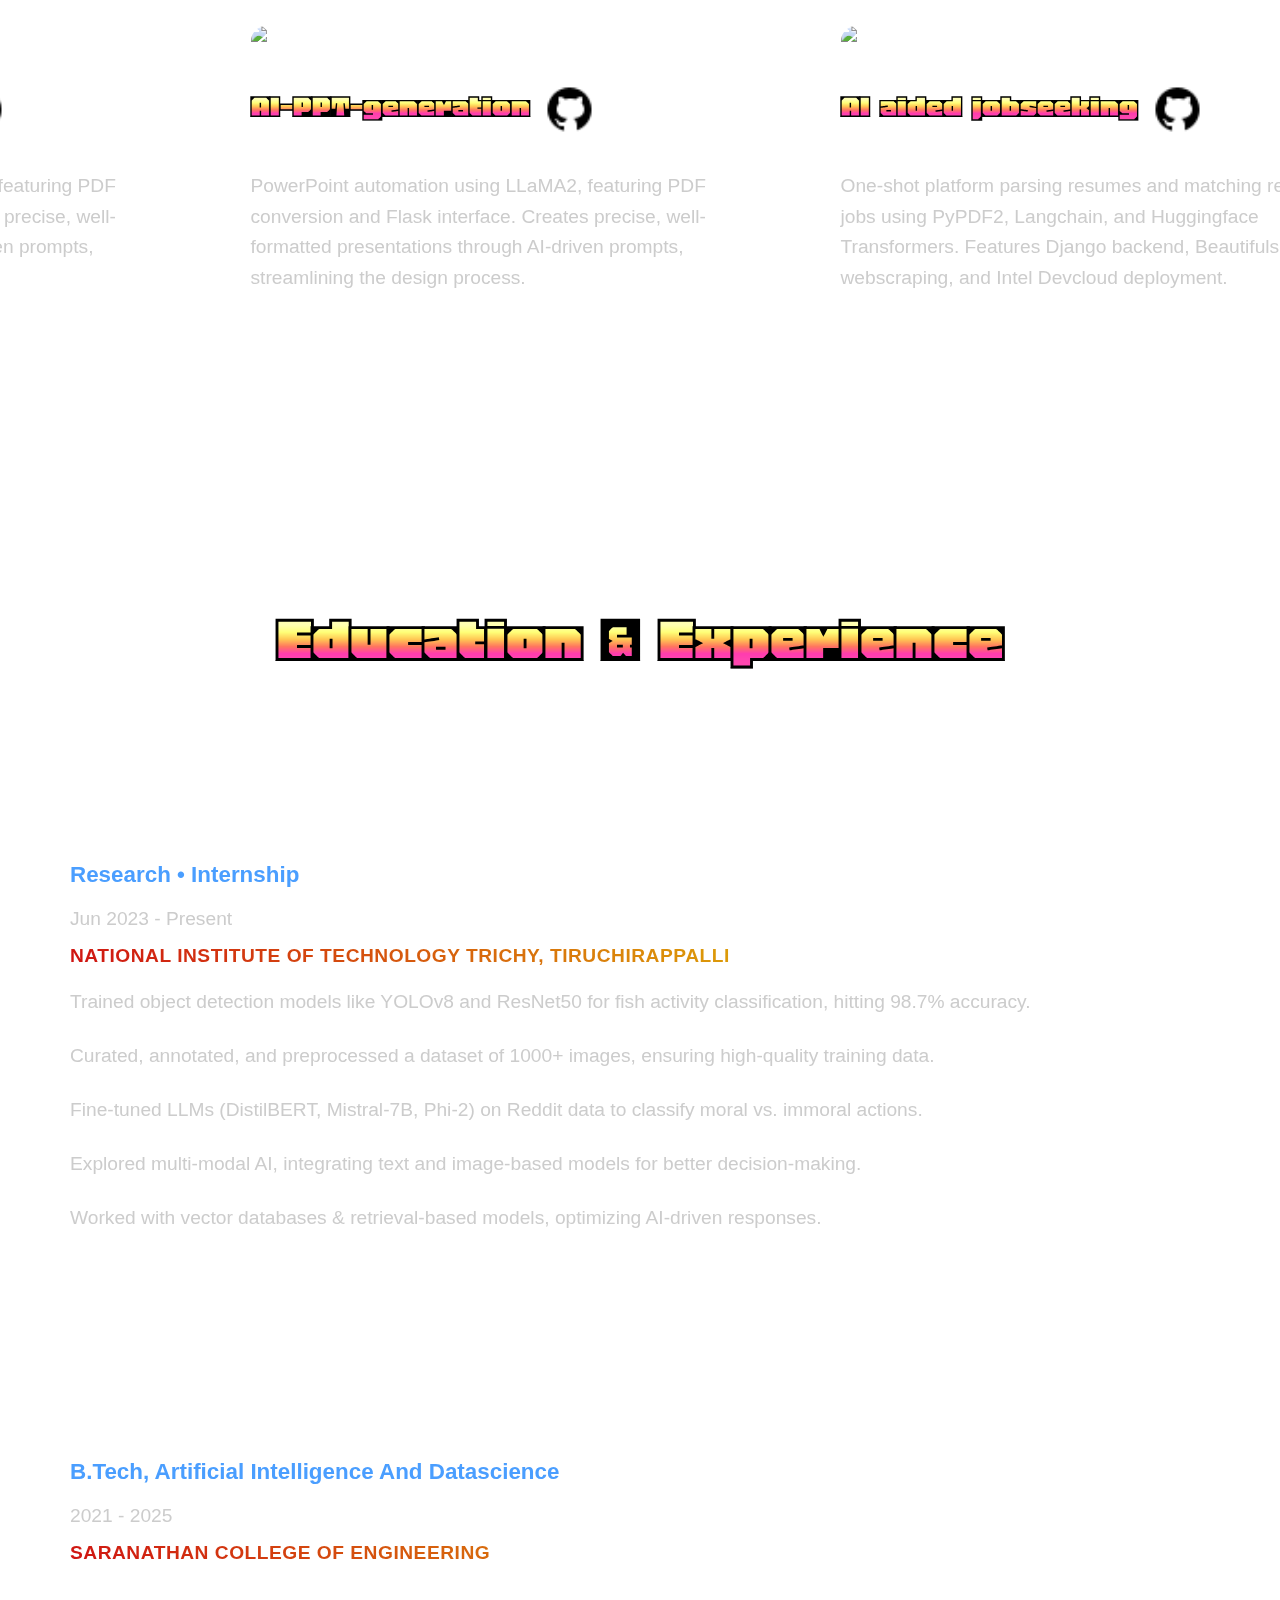
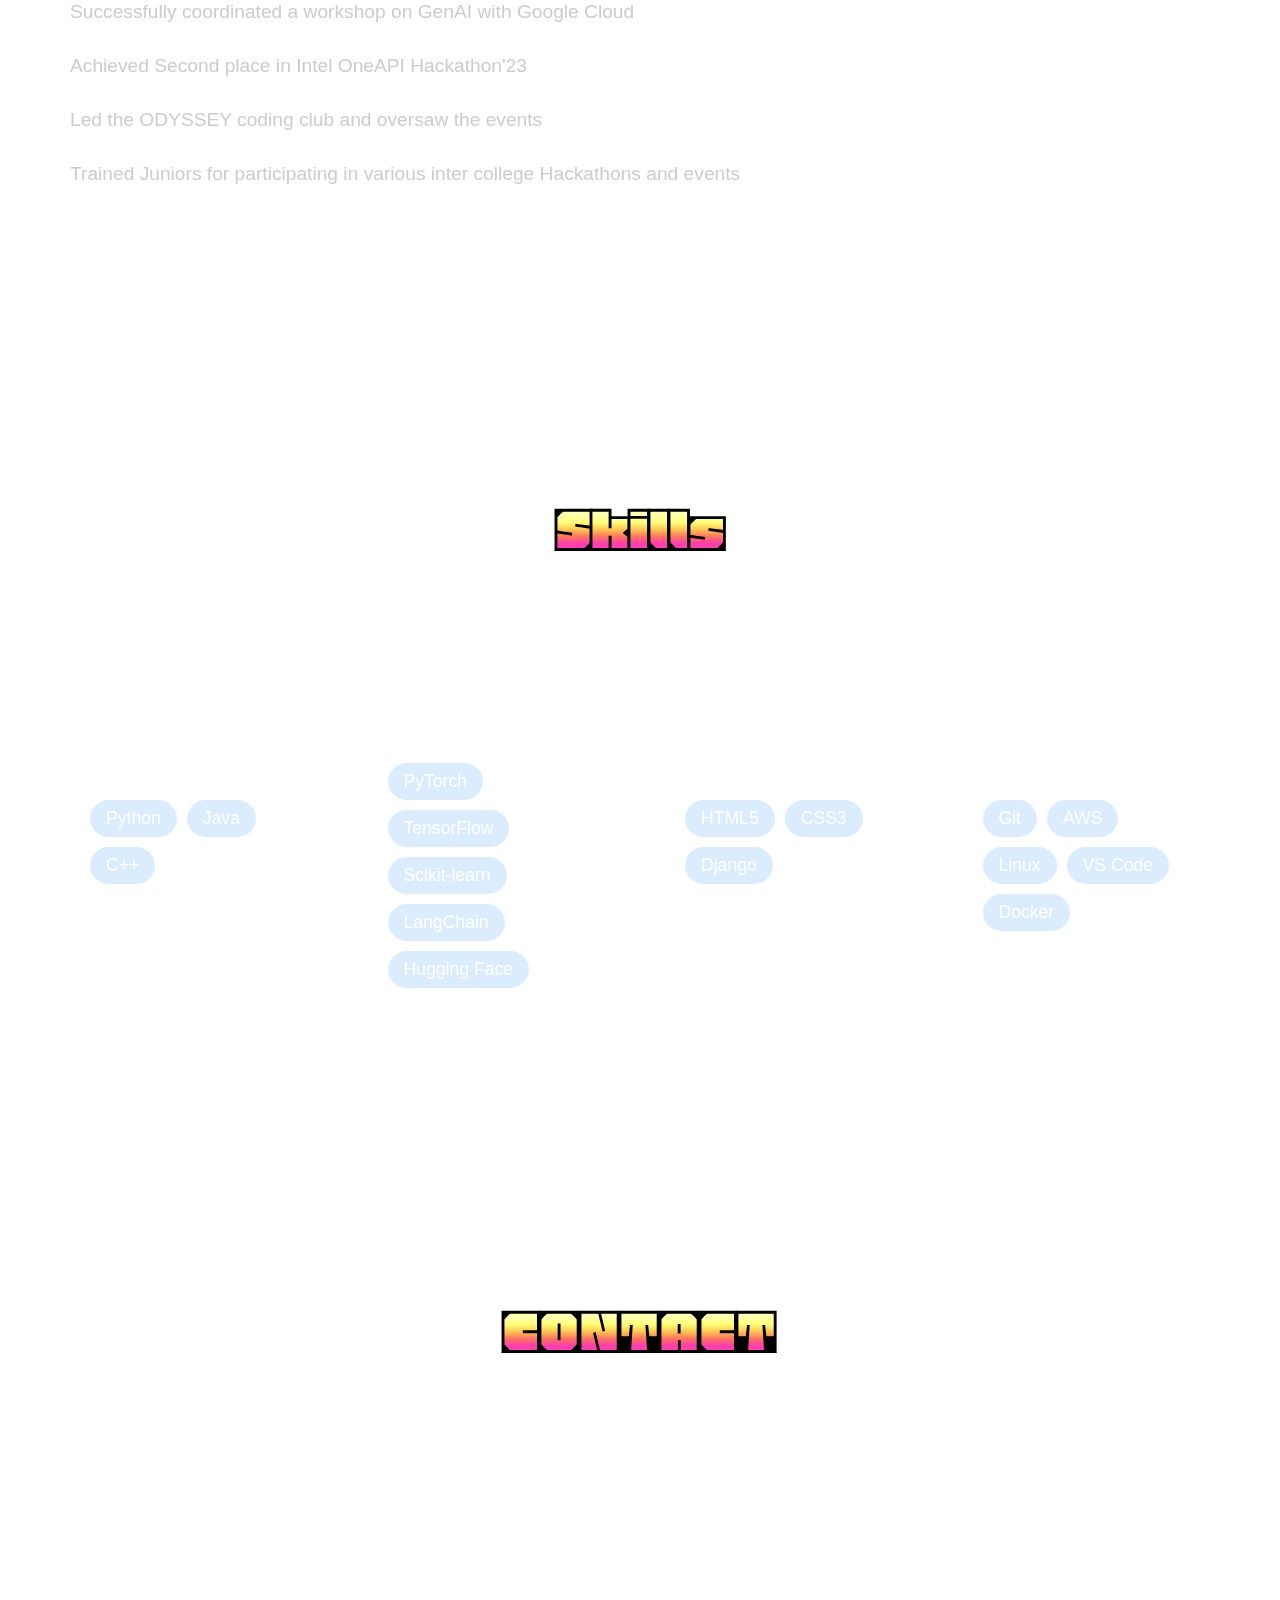
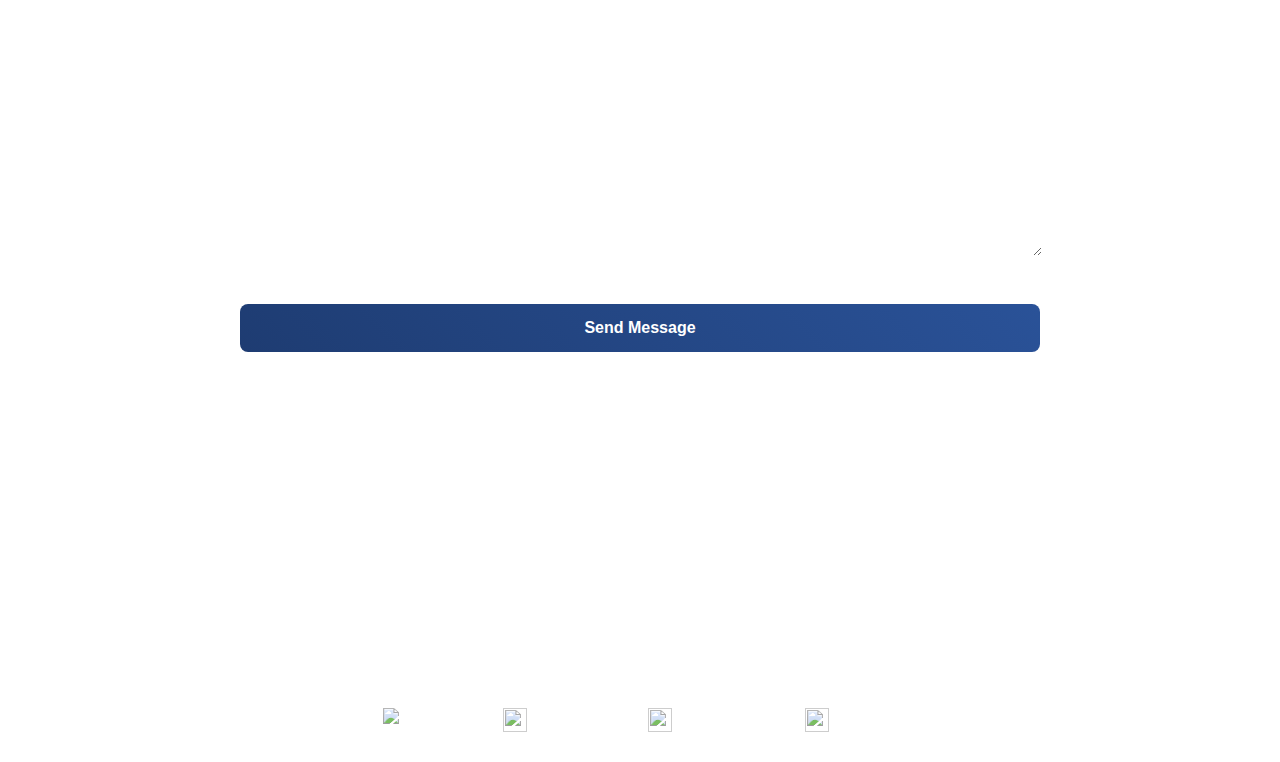
==== commit 39e406bf: "added icons" ====
--- a/index.html
+++ b/index.html
@@ -331,19 +331,19 @@
     <footer class="footer">
         <div class="footer-content">  
           <a href="mailto:sudhanthiran@gmail.com" class="footer-link">
-                <img src="email-icon.png" alt="">
+                <img src="https://img.icons8.com/?size=100&id=53435&format=png&color=000000" alt="Email icon">
                 Email
             </a>
             <a href="https://www.linkedin.com/in/sudhanthiran-n/" class="footer-link">
-                <img src="linkedin-icon.png" alt="">
+                <img src="https://img.icons8.com/?size=100&id=8808&format=png&color=000000" alt="">
                 LinkedIn
             </a>
             <a href="https://www.instagram.com/sudhanthiran_santosh?utm_source=ig_web_button_share_sheet&igsh=ZDNlZDc0MzIxNw==" class="footer-link">
-                <img src="instagram-icon.png" alt="">
+                <img src="https://img.icons8.com/?size=100&id=32309&format=png&color=000000" alt="">
                 Instagram
             </a>
             <a href="https://github.com/nsudhanthiran" class="footer-link">
-                <img src="github-icon.png" alt="">
+                <img src="https://img.icons8.com/?size=100&id=3tC9EQumUAuq&format=png&color=000000" alt="">
                 GitHub
             </a>
         </div>
--- a/style.css
+++ b/style.css
@@ -82,17 +82,11 @@
 .projects-section {
     position: relative;
     width: 100%;
-    overflow-x: auto;
+    overflow-x: hidden;
     scroll-behavior: smooth;
     -webkit-overflow-scrolling: touch;
     scrollbar-width: none;
     padding: 20px 0;
-    white-space: nowrap; /* Ensure horizontal flow */
-}
-
-.projects-section::-webkit-scrollbar {
-    height: 0; /* Hide scrollbar but keep functionality */
-    width: 0;
 }
 
 .projects-container {
@@ -100,25 +94,25 @@
     gap: 30px;
     padding: 20px 50px;
     min-width: max-content;
-    overflow-x: auto; /* Enable horizontal scroll */
-    scroll-snap-type: x mandatory; /* Smooth snap scrolling */
 }
 
 .project-card {
-    flex: 0 0 500px; /* Don't allow cards to shrink or grow */
-    scroll-snap-align: start; /* Snap alignment */
-    white-space: normal; /* Reset white-space for card content */
-    height: 300px; /* Reduced height */
+    flex: 0 0 500px;
+    height: 300px;
     background: rgba(255, 255, 255, 0.13);
     backdrop-filter: blur(10px);
     border-radius: 20px;
     padding: 30px;
     display: flex;
     flex-direction: column;
-    transition: transform 0.3s ease; /* Smooth hover effect */
-    position: relative; /* Add this for positioning the link */
-}
-
+    transition: transform 0.3s ease;
+    position: relative;
+}
+
+/* Hide scrollbar but keep functionality */
+.projects-section::-webkit-scrollbar {
+    display: none;
+}
 .project-card:first-child {
     margin-left: 0; /* Remove the left margin from first card */
 }
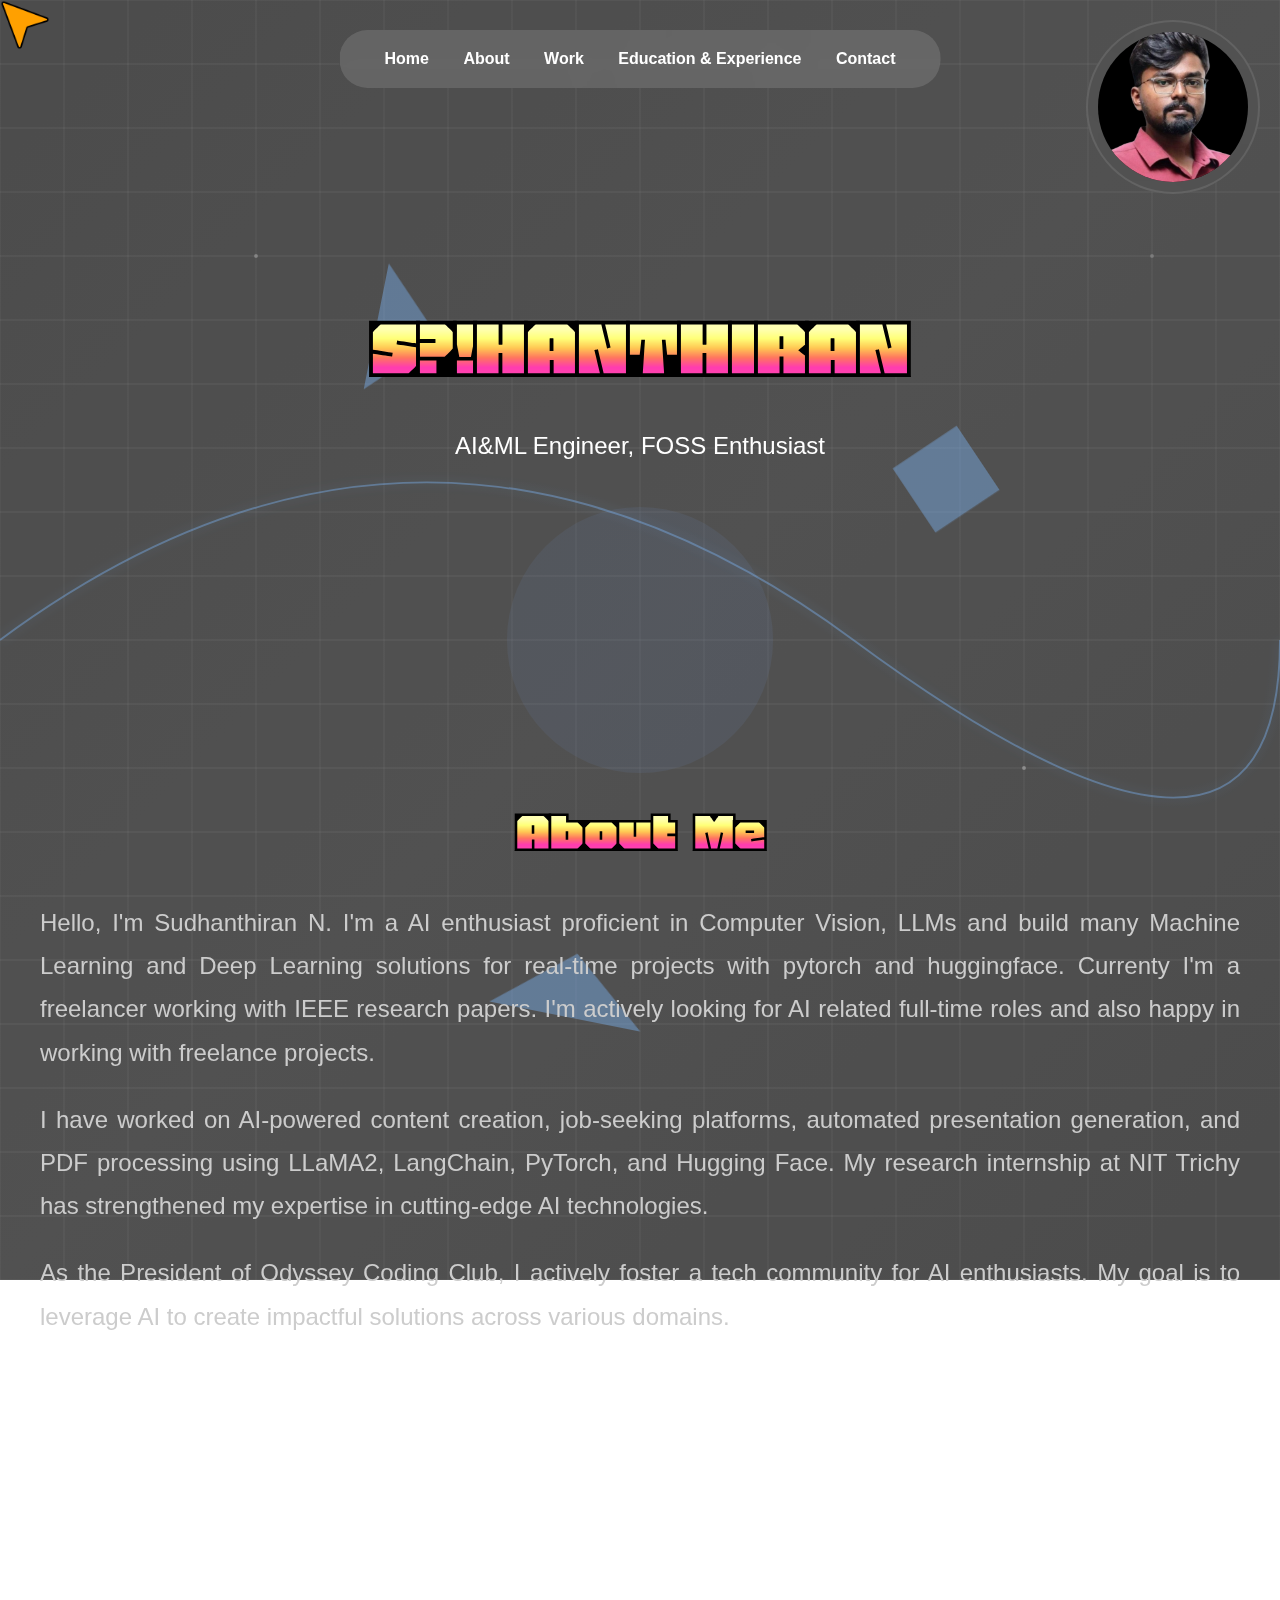
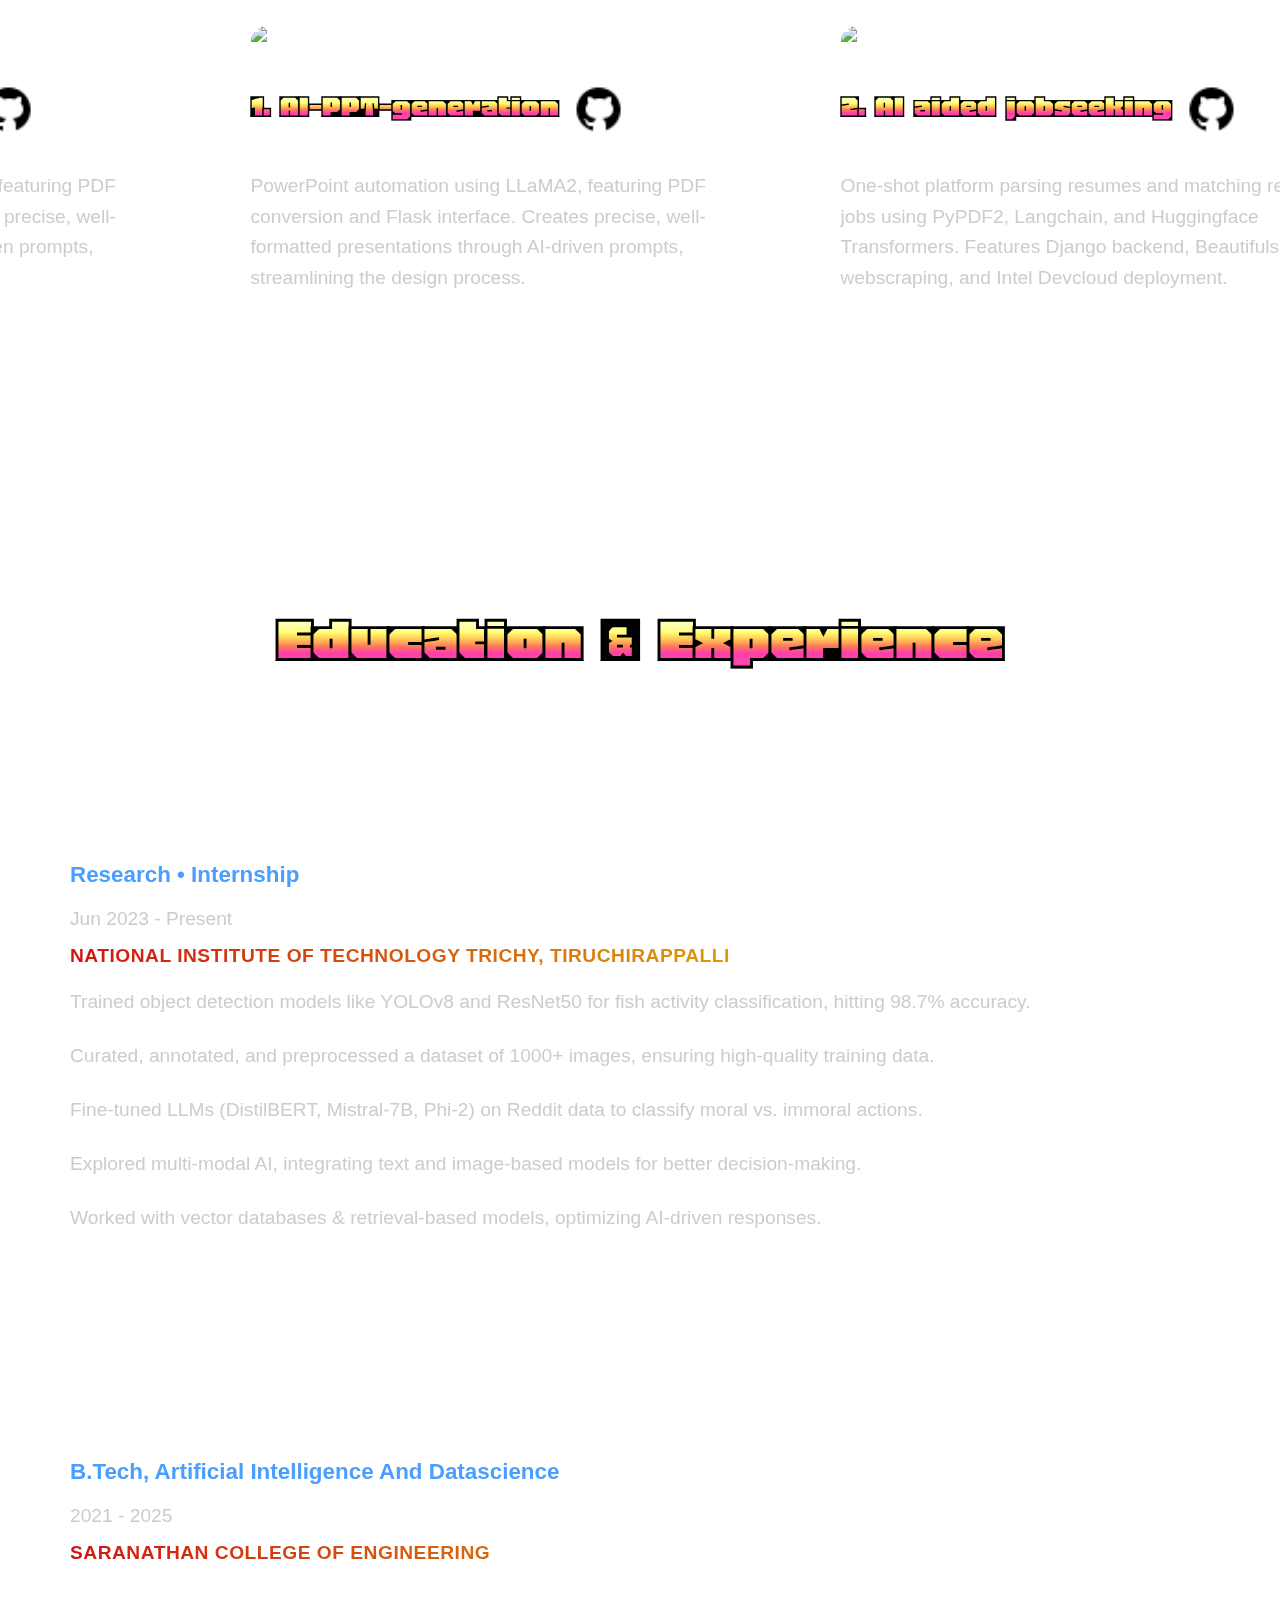
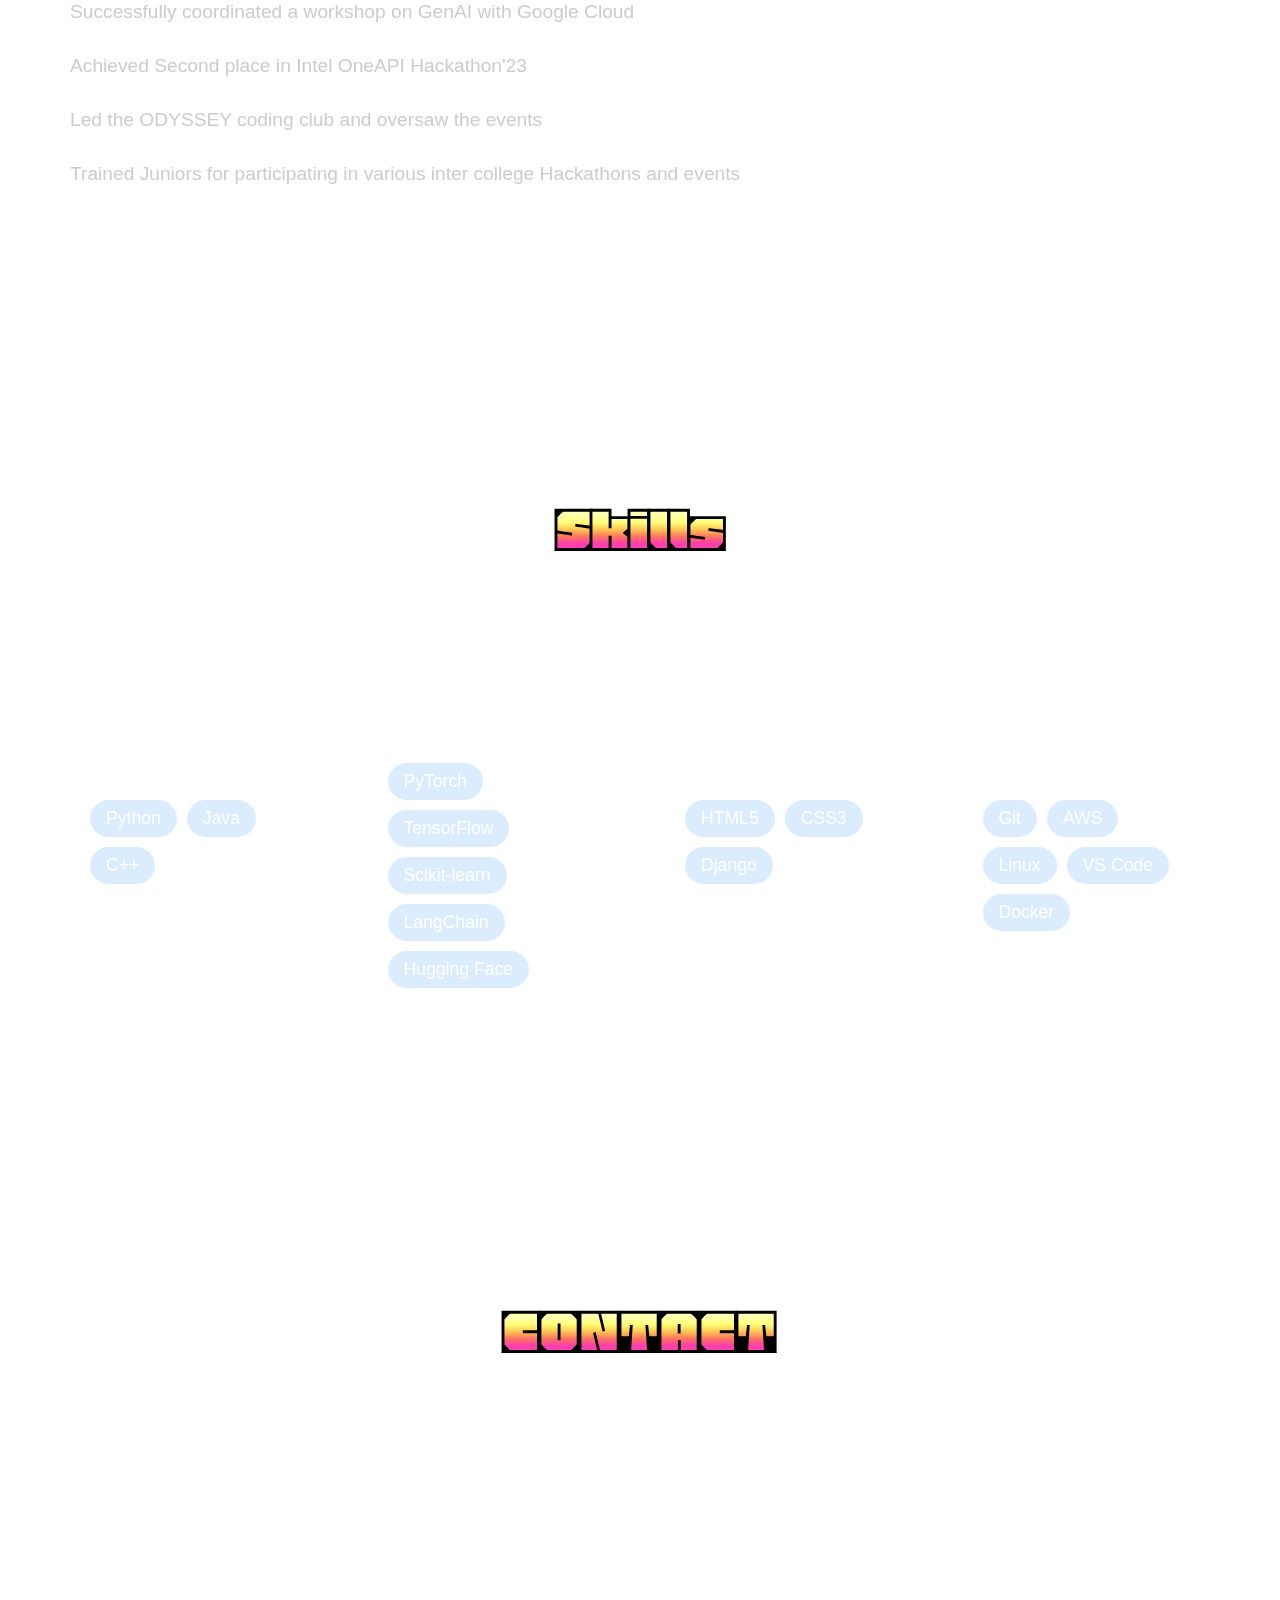
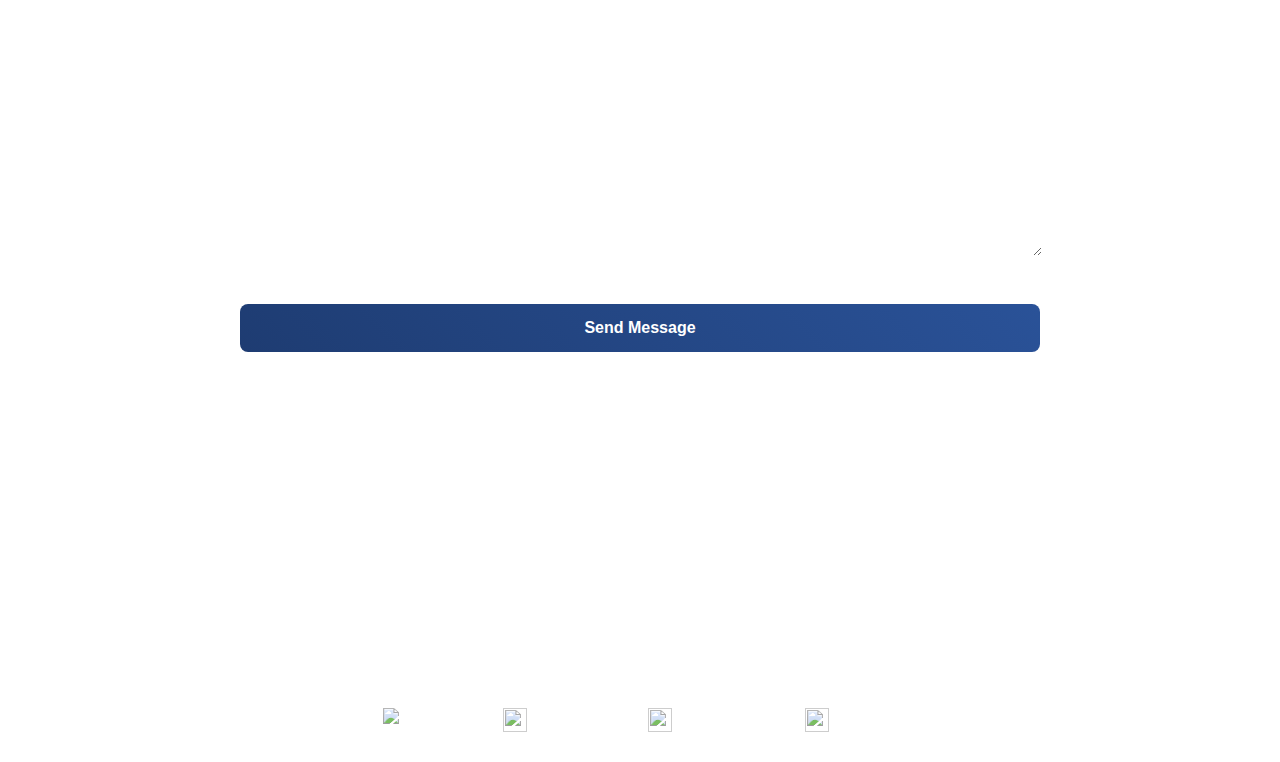
==== commit d1cacb55: "added number for clarity" ====
--- a/index.html
+++ b/index.html
@@ -174,7 +174,7 @@
           <img src="https://raw.githubusercontent.com/nsudhanthiran/AI-PPT-generation/main/static/images/bg1.png" alt="AI PPT Generation">
           <h3>
             <a href="https://github.com/nsudhanthiran/AI-PPT-generation" target="_blank">
-              AI-PPT-generation
+              1. AI-PPT-generation
               <img src="/Assets/github-logo.png" alt="GitHub" class="github-icon">
             </a>
           </h3>
@@ -184,7 +184,7 @@
           <img src="https://raw.githubusercontent.com/nsudhanthiran/AI-Based-Job-Search/main/static/1.jpg" alt="AI Job Search Platform">
           <h3>
             <a href="https://github.com/nsudhanthiran/AI-Based-Job-Search" target="_blank">
-              AI aided jobseeking
+              2. AI aided jobseeking
               <img src=" /Assets/github-logo.png" alt="GitHub" class="github-icon">
             </a>
           </h3>
@@ -194,7 +194,7 @@
           <img src="https://user-images.githubusercontent.com/67329471/230719378-3d40e4a8-4dbb-42d6-aa31-1d8077758ee2.png" alt="Project 3">
           <h3>
             <a href="https://github.com/thequantumquirk/habitat-hive" target="_blank">
-              Habit Hive
+              3. Habit Hive
               <img src=" /Assets/github-logo.png" alt="GitHub" class="github-icon">
             </a>
           </h3>
@@ -206,7 +206,7 @@
           <img src="https://raw.githubusercontent.com/nsudhanthiran/Simple_RAG_Gradio/refs/heads/main/demo/0.png" alt="Project 4">
           <h3>
             <a href="https://github.com/nsudhanthiran/project4" target="_blank">
-              Gradio PDF Processing
+              4. Gradio PDF Processing
               <img src=" /Assets/github-logo.png" alt="GitHub" class="github-icon">
             </a>
           </h3>
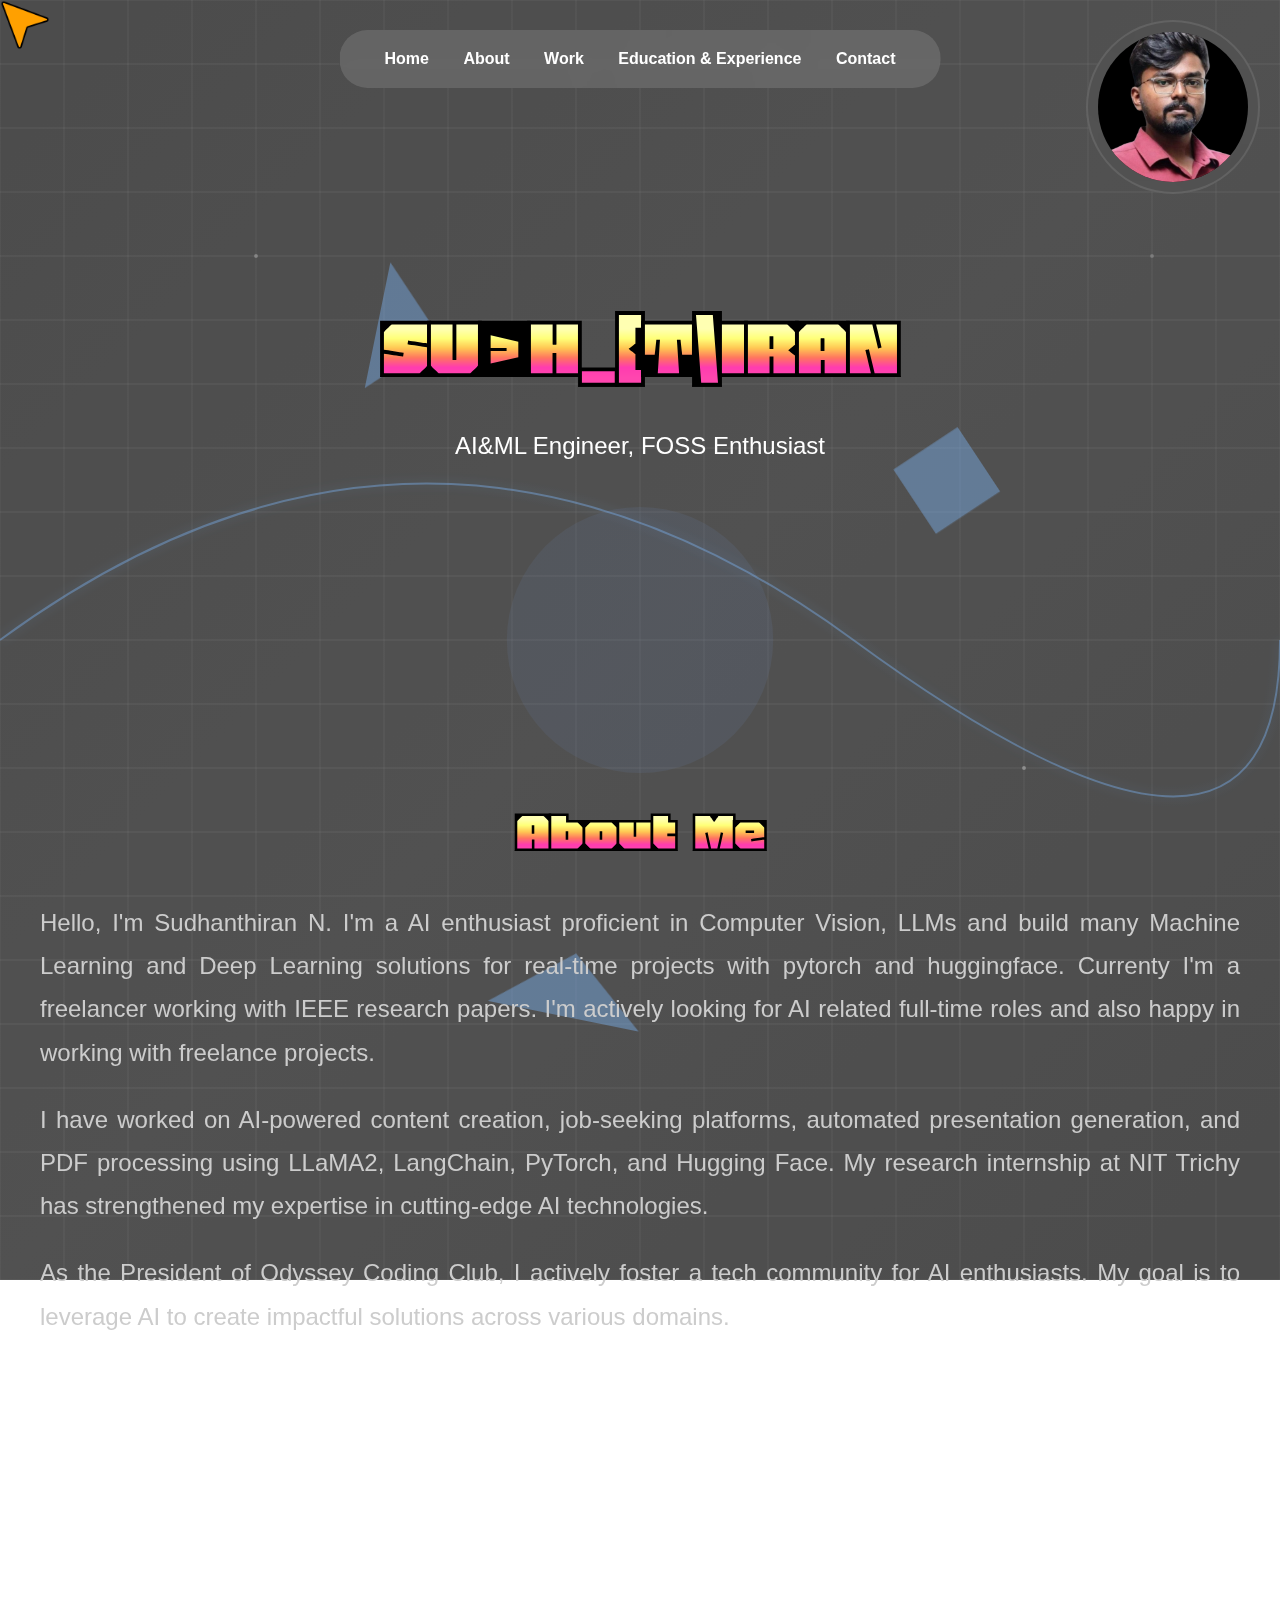
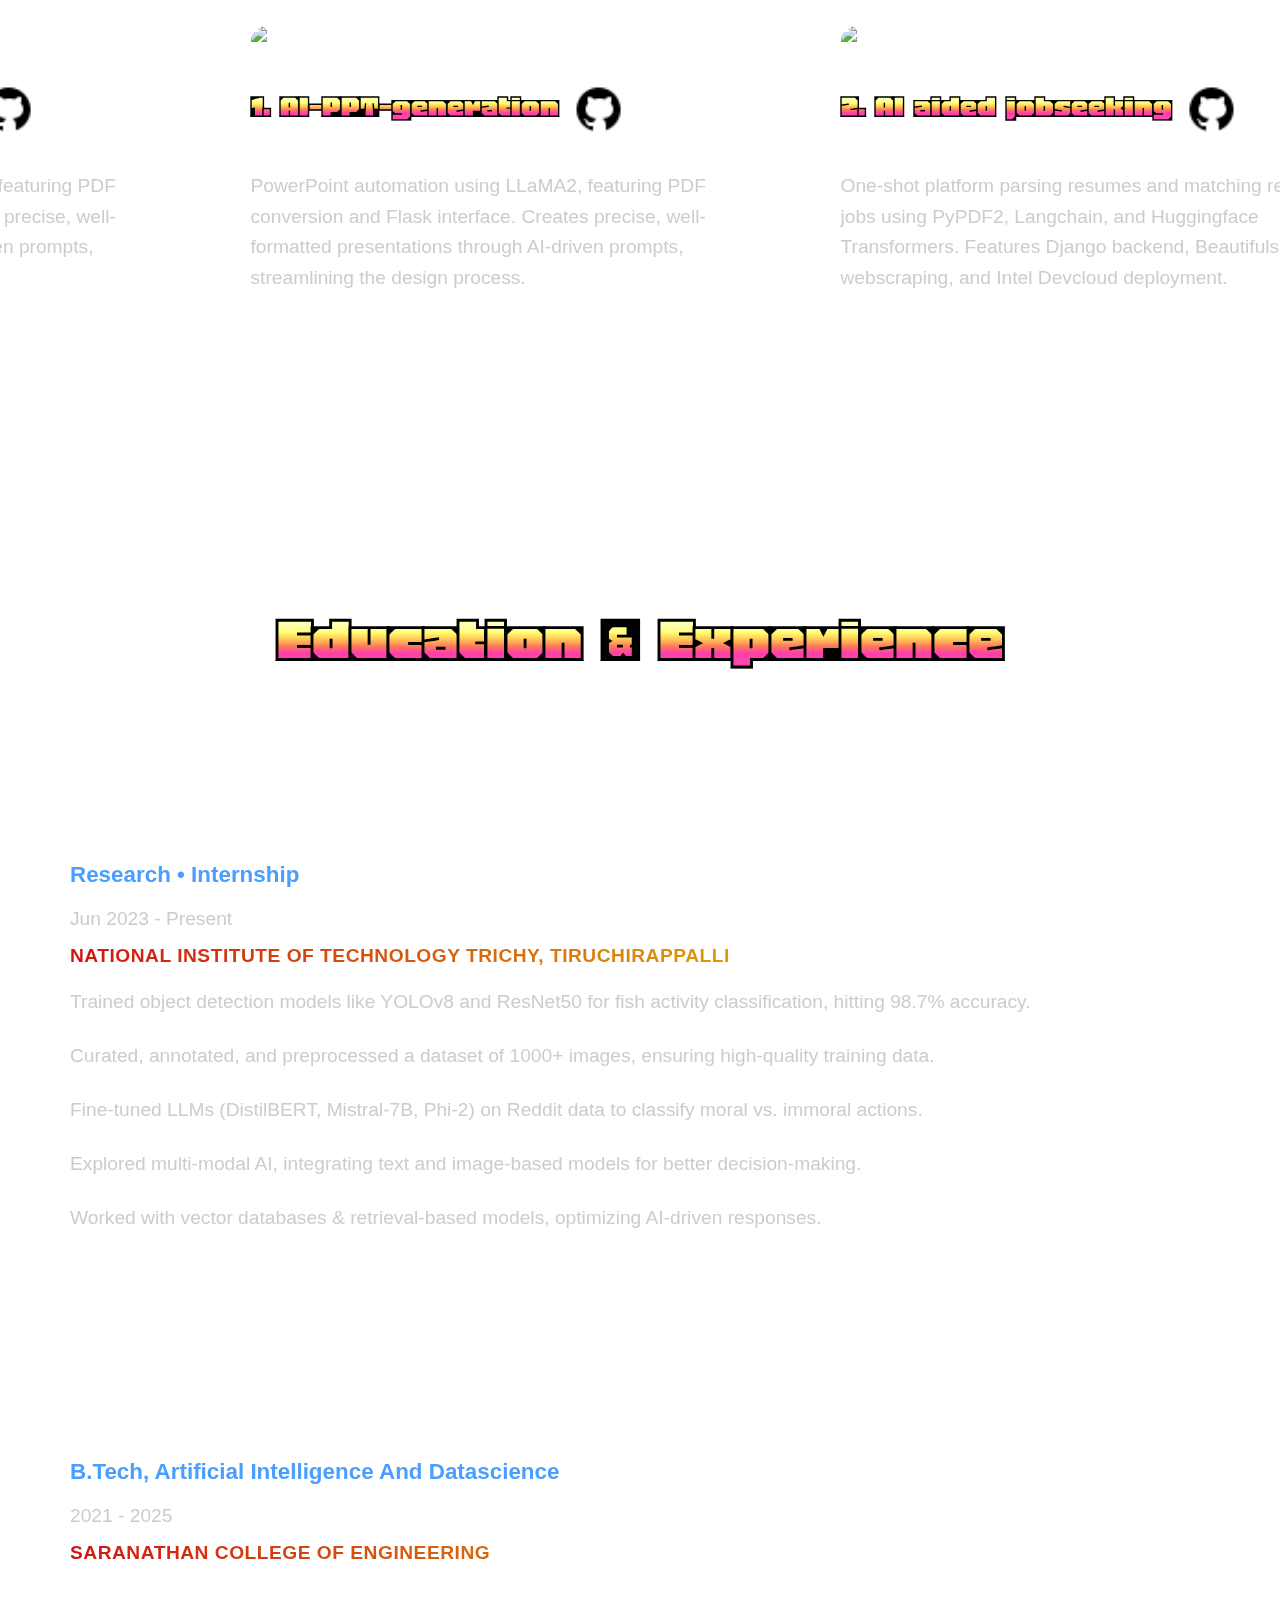
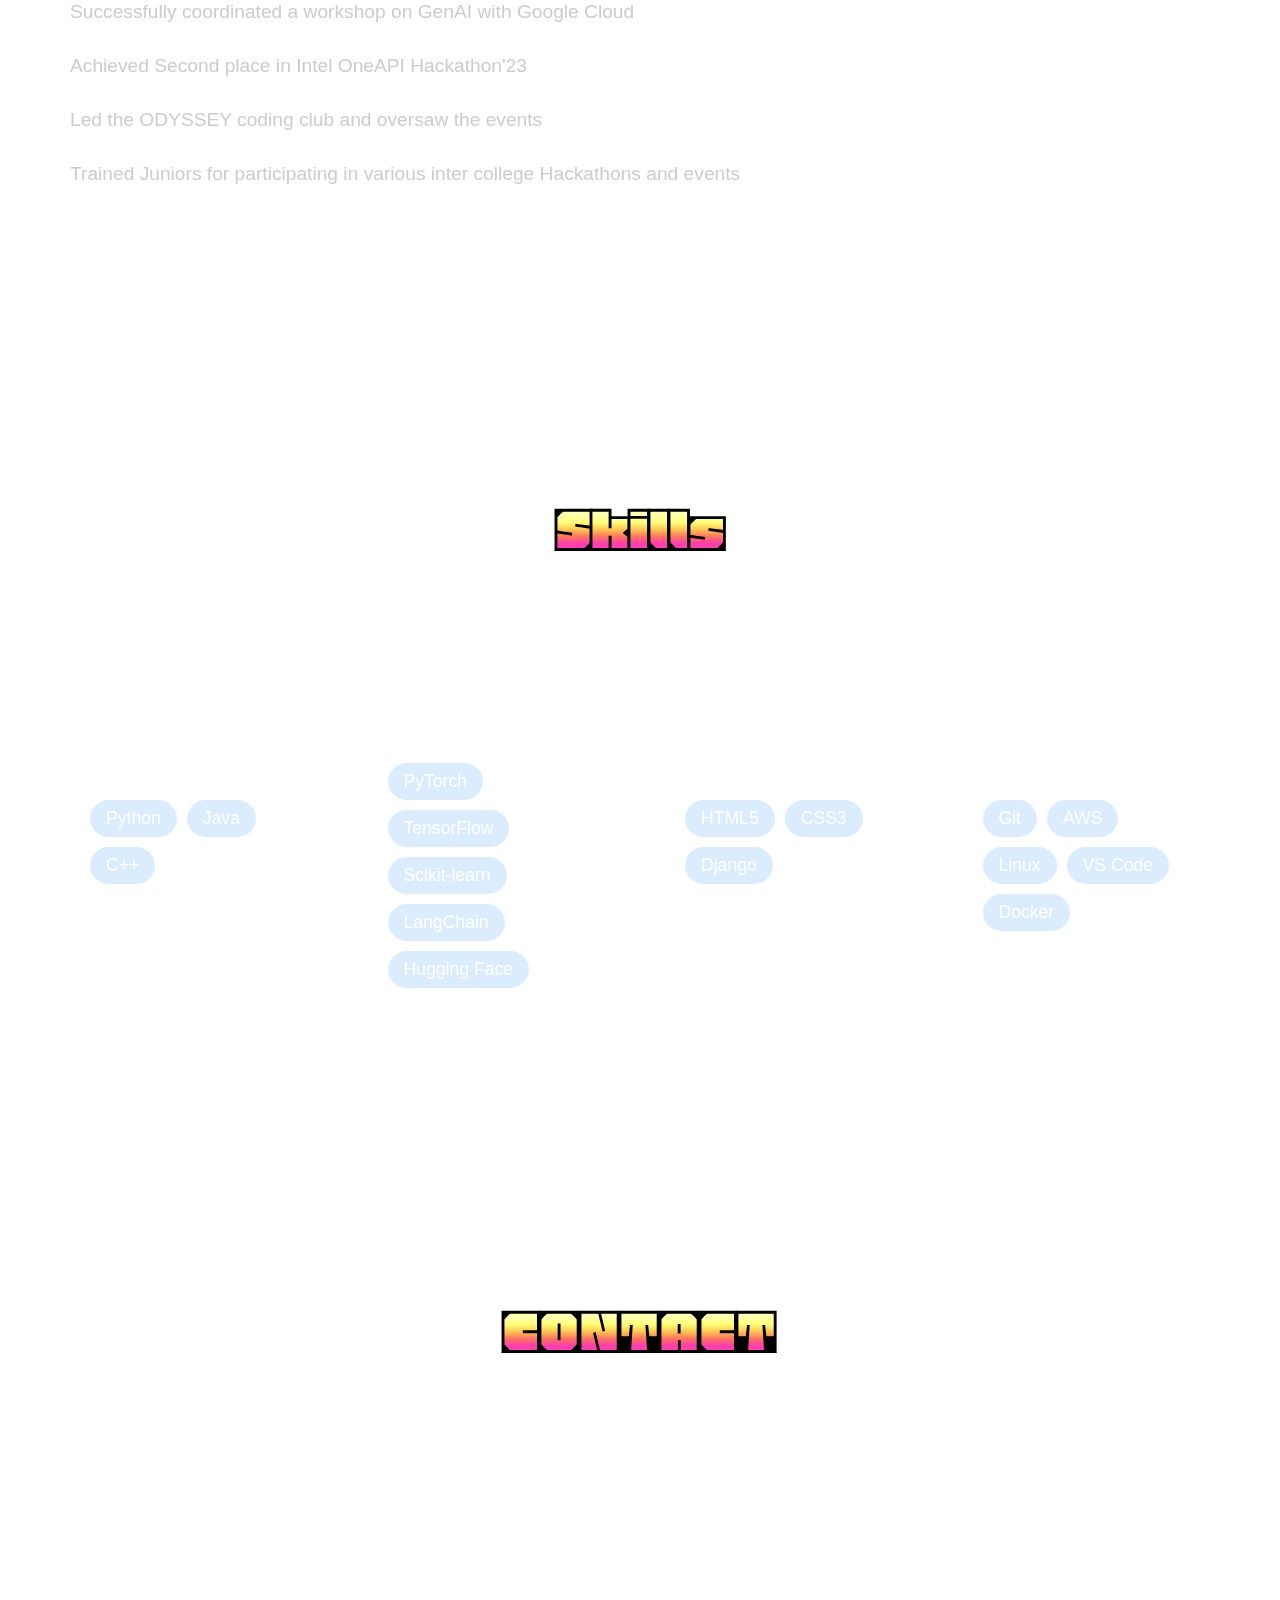
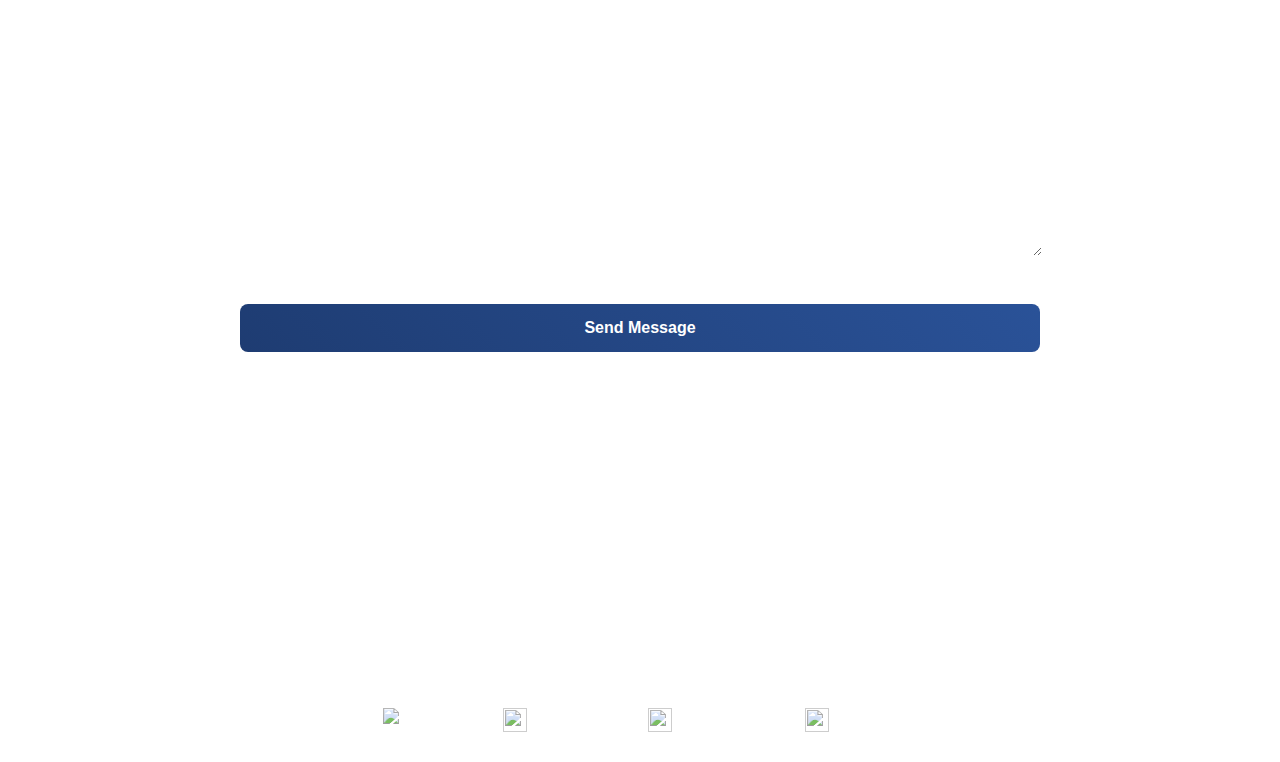
==== commit f161f42b: "cache resolve" ====
--- a/index.html
+++ b/index.html
@@ -4,7 +4,7 @@
   <meta charset="UTF-8">
   <meta name="viewport" content="width=device-width, initial-scale=1.0">
   <title>Sudhanthiran's Portfolio</title>
-  <link rel="stylesheet" href="style.css">
+  <link rel="stylesheet" href="style.css?v=1">
   <link rel="preconnect" href="https://fonts.googleapis.com">
   <link rel="preconnect" href="https://fonts.gstatic.com" crossorigin>
   <link href="https://fonts.googleapis.com/css2?family=Honk&display=swap" rel="stylesheet">
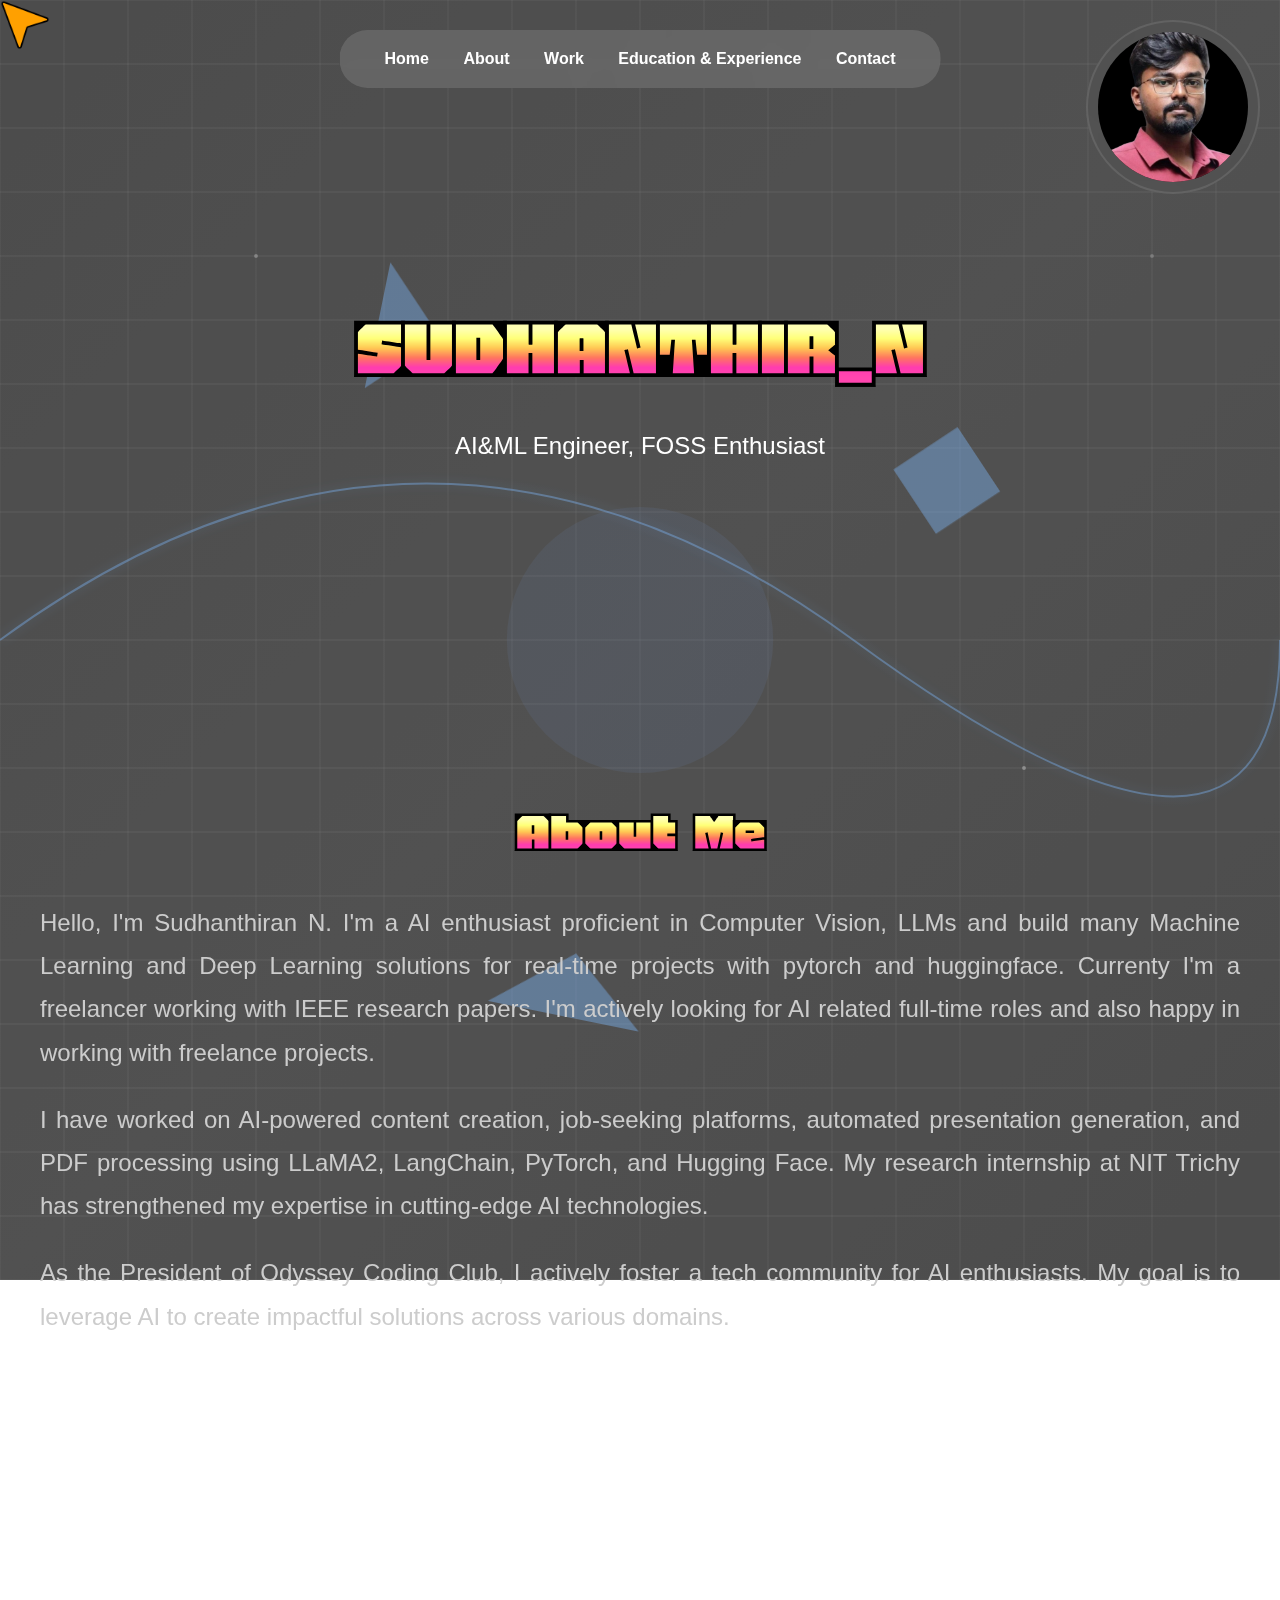
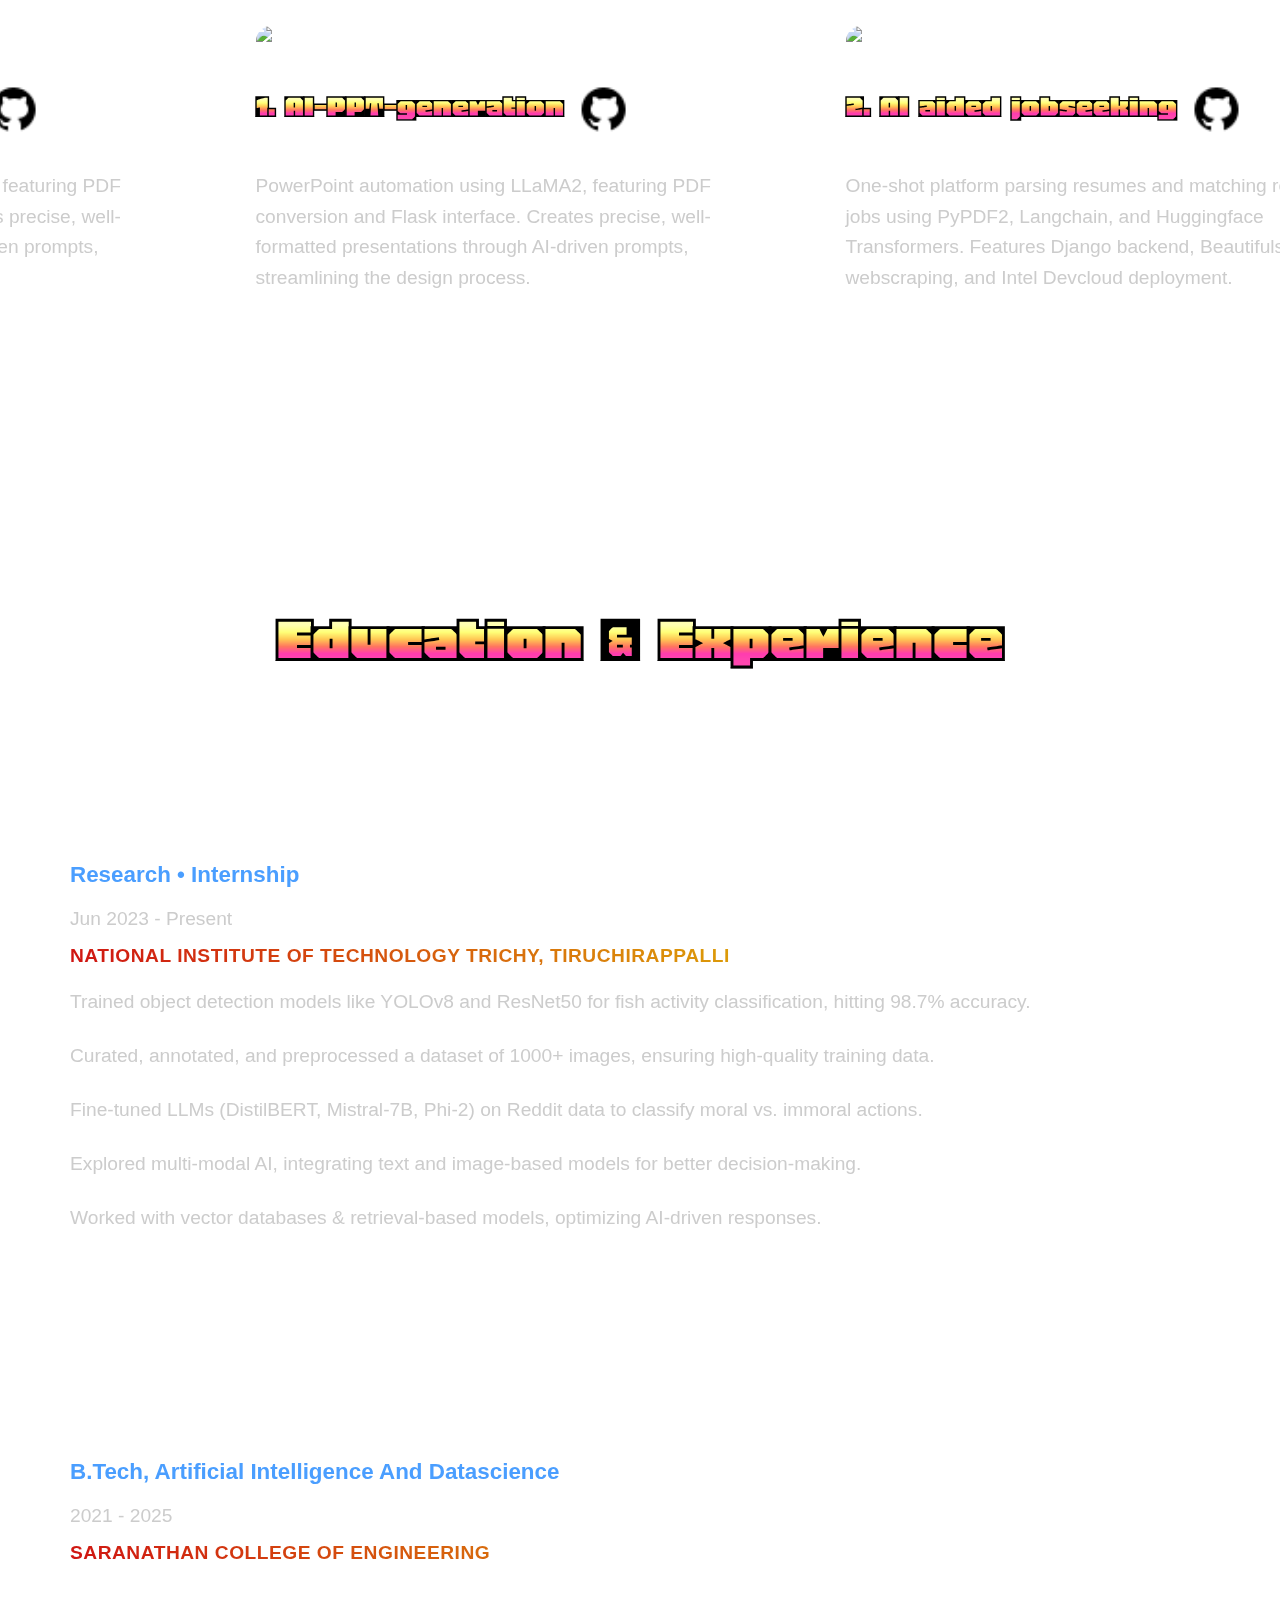
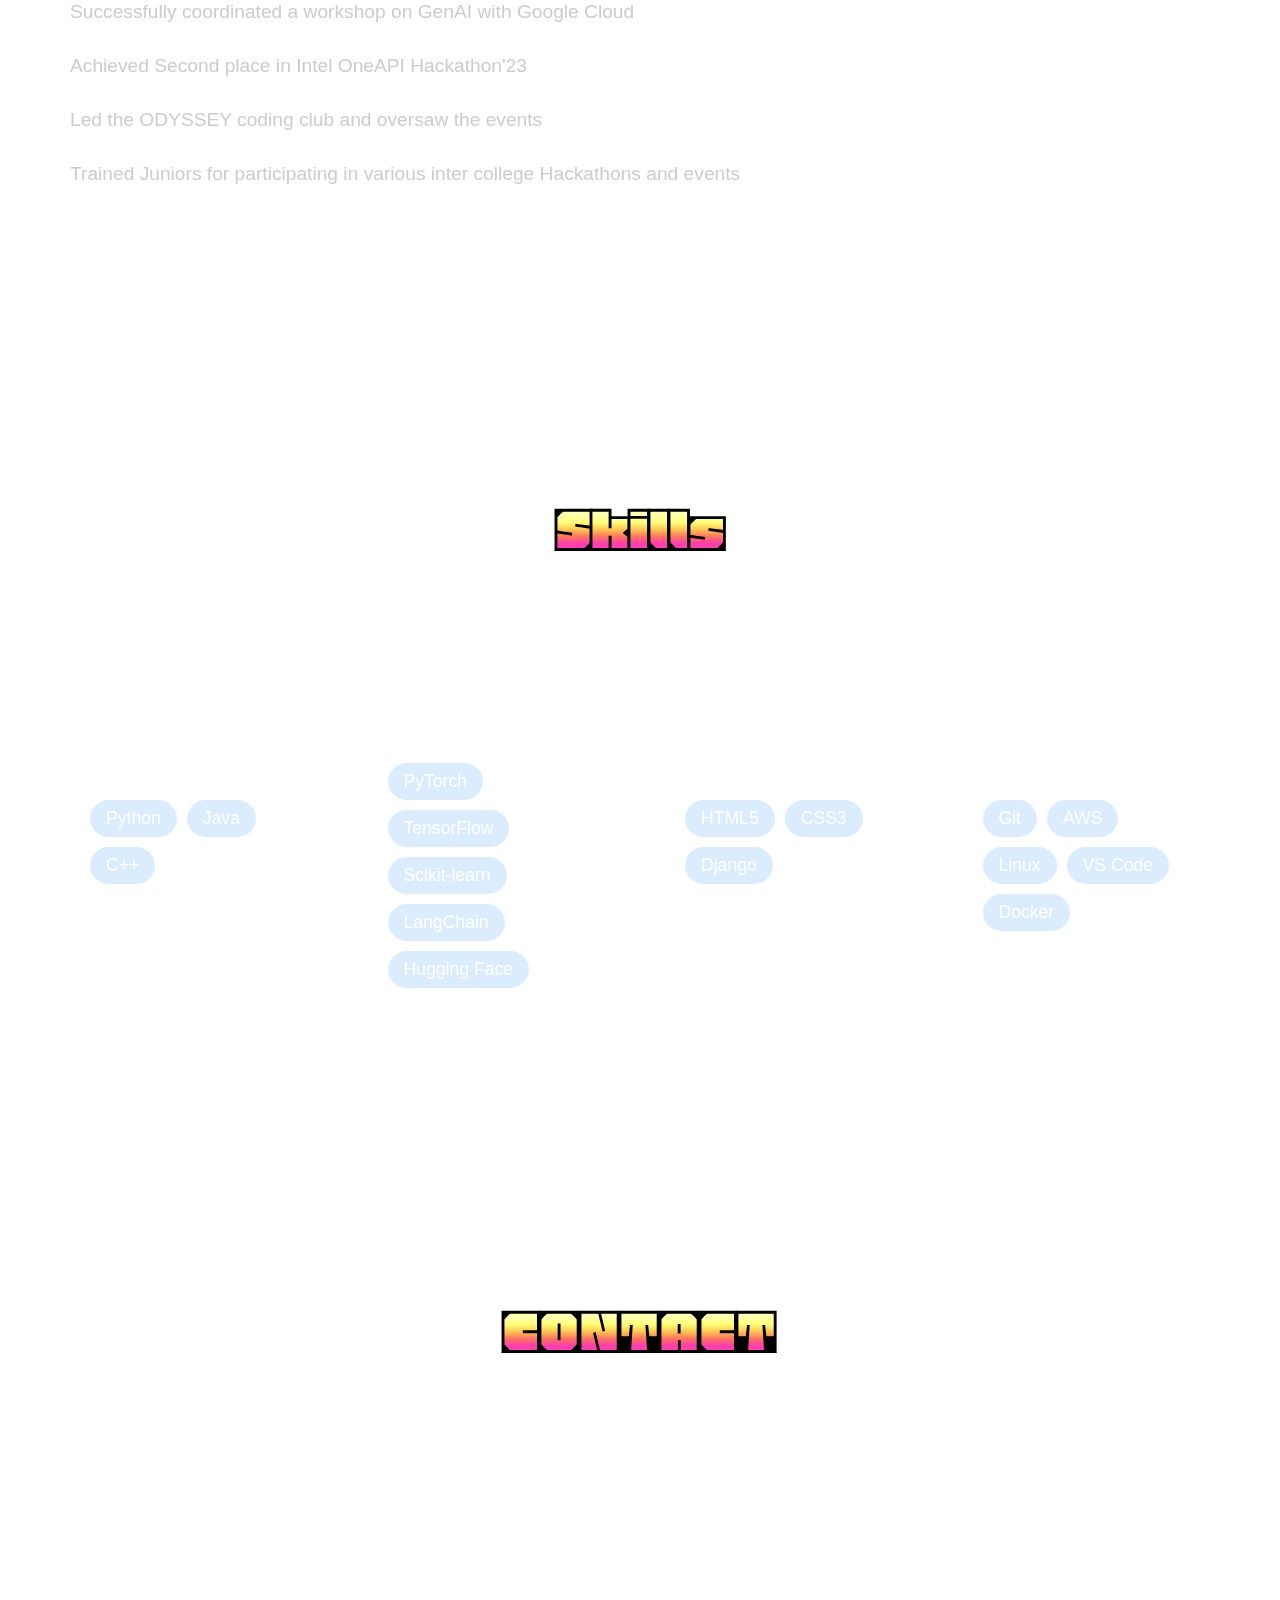
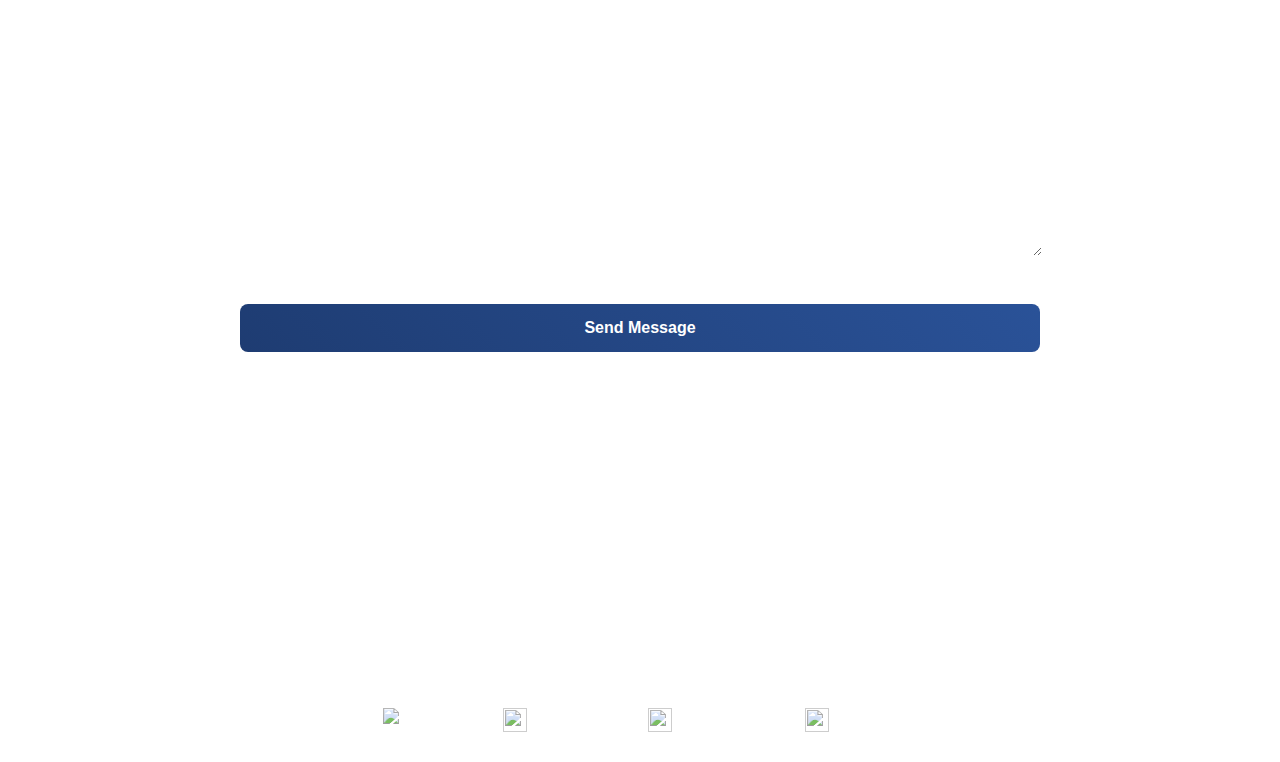
==== commit ee7f143c: "added mobile layout" ====
--- a/index.html
+++ b/index.html
@@ -4,7 +4,9 @@
   <meta charset="UTF-8">
   <meta name="viewport" content="width=device-width, initial-scale=1.0">
   <title>Sudhanthiran's Portfolio</title>
-  <link rel="stylesheet" href="style.css?v=1">
+  <link rel="stylesheet" href="desktop_style.css" media="(min-width: 1023px)">
+  <link rel="stylesheet" href="mobile_style.css" media="(max-width: 1023px)">
+
   <link rel="preconnect" href="https://fonts.googleapis.com">
   <link rel="preconnect" href="https://fonts.gstatic.com" crossorigin>
   <link href="https://fonts.googleapis.com/css2?family=Honk&display=swap" rel="stylesheet">
--- a/desktop_style.css
+++ b/desktop_style.css
@@ -0,0 +1,913 @@
+body {
+    background-color: black;
+    color: white;
+    font-family: Arial, sans-serif;
+    margin: 0;
+    padding: 0;
+    cursor: none;
+    overflow-x: hidden;
+    background: linear-gradient(rgba(0, 0, 0, 0), rgba(0, 0, 0, 0)),
+                url('https://images.unsplash.com/photo-1511512578047-dfb367046420') no-repeat center center fixed;
+    background-size: cover;
+}
+
+/* Remove the gradient overlay */
+
+.background-container {
+    position: fixed;
+    top: 0;
+    left: 0;
+    width: 100vw;
+    height: 100vh;
+    z-index: -1; /* Change back to -1 from -2 */
+    pointer-events: none;
+    opacity: 0.7; /* Make SVG slightly transparent to blend with bg */
+}
+
+/* Rest of your existing styles */
+.nav-menu {
+    background-color: rgba(255, 255, 255, 0.13);
+    backdrop-filter: blur(10px);
+    border-radius: 28px;
+    padding: 20px 30px;
+    position: fixed;
+    top: 30px;
+    left: 50%;
+    transform: translateX(-50%);
+    z-index: 1000;
+}
+
+.nav-menu a {
+    color: rgb(255, 255, 255);
+    font-weight: bold;
+    margin: 0 15px;
+    text-decoration: none;
+    transition: color 0.3s;
+}
+
+.nav-menu a:hover {
+    color: #2d3748;
+}
+
+.container {
+    display: flex;
+    flex-direction: column;
+    align-items: center;
+    justify-content: center;
+    height: 100vh;
+}
+
+h1 {
+    font-size: 6rem;
+    font-weight: bold;
+    margin-bottom: 2rem;
+}
+
+h1, .side, .project-card h3 , h2 {
+    font-family: 'Honk', system-ui;
+}
+
+p {
+    font-size: 1.5rem;
+    margin-bottom: 2rem;
+}
+
+.side {
+    position: absolute;
+    top: 25px;
+    left: 30px;
+}
+
+
+.projects-section {
+    position: relative;
+    width: 100%;
+    overflow-x: hidden;
+    scroll-behavior: smooth;
+    -webkit-overflow-scrolling: touch;
+    scrollbar-width: none;
+    padding: 20px 0;
+}
+
+.projects-container {
+    display: flex;
+    gap: 30px;
+    padding: 20px 50px;
+    min-width: max-content;
+}
+
+.project-card {
+    flex: 0 0 500px;
+    height: 300px;
+    background: rgba(255, 255, 255, 0.13);
+    backdrop-filter: blur(10px);
+    border-radius: 20px;
+    padding: 30px;
+    display: flex;
+    flex-direction: column;
+    transition: transform 0.3s ease;
+    position: relative;
+}
+
+/* Hide scrollbar but keep functionality */
+.projects-section::-webkit-scrollbar {
+    display: none;
+}
+.project-card:first-child {
+    margin-left: 0; /* Remove the left margin from first card */
+}
+
+.project-card:hover {
+    transform: translateY(-10px);
+}
+
+.project-card img {
+    width: 100%;
+    height: 87px; /* Set to exactly 87px */
+    object-fit: cover;
+    border-radius: 15px;
+}
+
+.project-card h3 {
+    margin: 15px 0; /* Reduced margin */
+    font-size: 2.2rem; /* Increased to accommodate the new font */
+    display: flex;
+    align-items: center;
+    gap: 10px;
+}
+
+.project-card h3 a {
+    color: white;
+    text-decoration: none;
+    transition: color 0.3s ease;
+    display: flex;
+    align-items: center;
+    gap: 8px; /* Reduced from 10px to bring logo closer */
+}
+
+.project-card h3 a:hover {
+    color: #4a9eff;
+}
+
+.project-card h3 a img.github-icon {
+    width: 55px !important; /* Make even smaller and ensure it overrides */
+    height: 55px !important;
+    opacity: 100;
+    transition: opacity 0.3s ease;
+    margin-top: 6px;
+    margin-left: 4px;
+}
+
+.project-card h3 a:hover img.github-icon {
+    opacity: 1;
+}
+
+.project-card p {
+    color: #cccccc;
+    font-size: 1.2rem;
+    line-height: 1.6;
+}
+
+.project-link {
+    position: absolute;
+    top: 20px;
+    right: 20px;
+    color: white;
+    font-size: 1.5rem;
+    text-decoration: none;
+    transition: transform 0.3s ease;
+}
+
+.project-link:hover {
+    transform: translateX(5px);
+}
+
+/* Custom Cursor */
+.custom-cursor {
+    width: 50px;  /* increased from 20px */
+    height: 50px; /* increased from 20px */
+    position: fixed;
+    pointer-events: none;
+    z-index: 9999;
+    background-image: url('/Assets/cursor.png');
+    background-size: contain;
+    background-repeat: no-repeat;
+}
+
+ 
+.contact-section {
+    width: 100%;
+    max-width: 1200px;
+    margin: 100px auto;
+    padding: 40px 20px;
+    text-align: center;
+}
+
+.contact-container {
+    background: rgba(255, 255, 255, 0.13);
+    backdrop-filter: blur(10px);
+    border-radius: 20px;
+    padding: 40px;
+    display: flex;
+    gap: 40px;
+    align-items: flex-start;
+}
+
+.contact-left {
+    flex: 1;
+}
+
+.contact-right {
+    flex: 1;
+    display: flex;
+    justify-content: center;
+    align-items: center;
+}
+
+.contact-image {
+    width: 600px;
+    height: 600px;
+    border-radius: 20px;
+    opacity: 0.9;
+}
+
+
+.contact-form {
+    max-width: 800px;
+    margin: 0 auto;
+}
+
+.form-group input,
+.form-group textarea {
+    background: rgba(255, 255, 255, 0.1);
+    border: 1px solid rgba(255, 255, 255, 0.2);
+    color: white;
+}
+
+.contact-container {
+    max-width: 1400px;
+    width: 100%;
+    display: grid;
+    grid-template-columns: 1fr 1fr;
+    gap: 6rem;
+    position: relative;
+    z-index: 2;
+    color: rgba(255, 255, 255, 0.13);;
+}
+
+.contact-info {
+    display: flex;
+    flex-direction: column;
+    justify-content: space-between;
+    height: 100%;
+    padding: 2rem 0;
+}
+
+.text-content {
+    margin-bottom: 4rem;
+}
+
+.contact-info h2 {
+    font-size: 4rem;
+    font-weight: bold;
+    color: white;
+    line-height: 1.1;
+    margin-bottom: 2rem;
+}
+
+.contact-info .subtitle {
+    font-size: 1.1rem;
+    color: #4a9eff;
+    line-height: 1.6;
+}
+
+.contact-links {
+    display: flex;
+    flex-direction: column;
+    gap: 1.5rem;
+}
+
+.email-link {
+    font-size: 1.1rem;
+    color: white;
+    text-decoration: none;
+    font-family: monospace;
+    padding-bottom: 0.5rem;
+    border-bottom: 1px solid rgba(255, 255, 255, 0.1);
+    width: fit-content;
+}
+
+.social-links {
+    display: flex;
+    flex-direction: column;
+    gap: 1rem;
+}
+
+.social-link {
+    color: #888;
+    text-decoration: none;
+    font-size: 1rem;
+    transition: color 0.3s ease;
+}
+
+.social-link:hover {
+    color: white;
+}
+
+/* Right Side Styles */
+.contact-form-container {
+    width: 100%;
+}
+
+.contact-form {
+    display: flex;
+    flex-direction: column;
+    gap: 0rem;
+    width: 100%;
+}
+
+.form-group input,
+.form-group textarea {
+    width: 100%;
+    padding: 1rem 1.25rem;
+    background: rgba(255, 255, 255, 0.275);
+    border: none;
+    border-radius: 8px;
+    color: white;
+    font-size: 1rem;
+    border-color: black;
+    border-width: 10px;
+}
+
+.form-group input {
+    height: 3.5rem;
+}
+
+.form-group textarea {
+    min-height: 200px;
+    resize: vertical;
+}
+
+.form-group input::placeholder,
+.form-group textarea::placeholder {
+    color: #ffffff;
+
+}
+
+.form-group input:focus,
+.form-group textarea:focus {
+    outline: none;
+    background: rgba(255, 255, 255, 0.276);
+}
+
+button {
+    width: 100%;
+    background: #2255dd;
+    color: white;
+    padding: 1rem;
+    border: none;
+    border-radius: 8px;
+    font-size: 1rem;
+    cursor: pointer;
+    transition: background-color 0.3s ease;
+    margin-top: 0.5rem;
+}
+
+button:hover {
+    background: #2b62ff;
+}
+
+/* Footer Styles */
+.footer {
+    width: 100%;
+    background: rgba(255, 255, 255, 0.13);
+    backdrop-filter: blur(10px);
+    padding: 30px 0;
+    margin-top: 100px;
+}
+
+.footer-content {
+    max-width: 1200px;
+    margin: 0 auto;
+    display: flex;
+    justify-content: center;
+    gap: 40px;
+}
+
+.footer-link {
+    color: white;
+    text-decoration: none;
+    font-size: 1.2rem;
+    display: flex;
+    align-items: center;
+    gap: 8px;
+    transition: color 0.3s ease;
+}
+
+.footer-link:hover {
+    color: #4a9eff;
+}
+
+.footer-link img {
+    width: 24px;
+    height: 24px;
+    opacity: 0.8;
+}
+
+
+#bg-container {
+    position: fixed;
+    top: 0;
+    left: 0;
+    width: 100%;
+    height: 100%;
+    z-index: -1;
+}
+
+#bg-container svg {
+    width: 100%;
+    height: 100%;
+}
+
+.grid-line {
+    transition: d 0.15s ease-out;
+}
+
+.background-container {
+    position: fixed;
+    top: 0;
+    left: 0;
+    width: 100vw;
+    height: 100vh;
+}
+
+.scroll-buttons-container {
+    position: absolute;
+    top: -60px; /* Position above the container */
+    right: 50px;
+    display: flex;
+    gap: 10px;
+    z-index: 1000;
+}
+
+.scroll-button {
+    position: relative; /* Changed from fixed */
+    width: 50px;
+    height: 50px;
+    background: rgba(255, 255, 255, 0.13);
+    backdrop-filter: blur(10px);
+    border: none;
+    border-radius: 50%;
+    cursor: pointer;
+    display: flex;
+    align-items: center;
+    justify-content: center;
+    color: white;
+    font-size: 1.5rem;
+    transition: transform 0.3s, background-color 0.3s;
+}
+
+.scroll-right, .scroll-left {
+    top: unset;
+}
+
+ 
+.title-container {
+    position: relative;
+    display: flex;
+    flex-direction: column-reverse;  /* Changed to reverse order */
+    align-items: center;
+    gap: 20px;
+}
+
+.matrix-title {
+    font-size: 6rem;
+    font-weight: bold;
+    margin-top: -500px;  /* Changed from margin-bottom */
+    opacity: 1;
+    transition: opacity 0.5s ease;
+    margin-bottom: 0; /* Reduce bottom margin */
+}
+
+
+.profile-image {
+    display: block;
+    width: 250px;
+    height: 275px;
+    opacity: 0;
+    transition: all 0.5s ease;
+    transform: scale(1.0);
+    filter: blur(10px);
+    margin: 0;
+}
+
+.corner-capsule {
+    display: none;
+}
+
+.corner-profile {
+    position: fixed;
+    top: 20px;
+    right: 20px;
+    width: 150px;  /* Increased from 60px */
+    height: 150px; /* Increased from 60px */
+    border-radius: 50%;
+    background: rgba(255, 255, 255, 0.13);
+    backdrop-filter: blur(10px);
+    overflow: hidden;
+    z-index: 1000;
+    border: 2px solid rgba(255, 255, 255, 0.1);
+    transition: transform 0.3s ease;
+    transform-origin: top right;
+    transition: all 0.5s cubic-bezier(0.4, 0, 0.2, 1);
+}
+
+.corner-profile:hover {
+    transform: scale(1.1); /* Add hover effect */
+}
+
+.corner-profile img {
+    width: 100%;
+    height: 100%;
+    object-fit: cover;
+}
+
+.corner-profile.hidden {
+    transform: scale(0);
+    opacity: 0;
+}
+
+.projects-title {
+    font-size: 4.5rem;
+    font-weight: bold;
+    color: white;
+    text-align: center;
+    margin-bottom: 20px; /* Reduced from 30px */
+    font-family: 'Honk', system-ui;
+    opacity: 0;
+    transform: translateY(20px);
+    animation: fadeInUp 0.5s ease forwards;
+    position: relative ;
+    top: -10px;
+}
+
+@keyframes fadeInUp {
+    to {
+        opacity: 1;
+        transform: translateY(0);
+    }
+}
+
+
+.about-section {
+    width: 100%;
+    max-width: 1200px;
+    margin: 0 auto;
+    padding: 40px 20px;
+    text-align: center;
+    margin-top: -200px; 
+    margin-bottom: 50px;
+    animation: fadeIn 1s ease-out;
+    position: relative;
+}
+
+.about-section h2 {
+    font-family: 'Honk', system-ui;
+    font-size: 4rem;
+    color: white;
+    margin-bottom: 30px;
+}
+
+.about-section p {
+    font-size: 24px;
+    line-height: 1.8;
+    color: #cccccc;
+    margin-bottom: 20px;
+    text-align: justify;
+}
+
+@keyframes fadeIn {
+    from { opacity: 0; transform: translateY(20px); }
+    to { opacity: 1; transform: translateY(0); }
+}
+
+ 
+.experience-section {
+    width: 100%;
+    max-width: 1200px;
+    margin: 0 auto;
+    padding: 40px 20px;
+    text-align: center;
+    margin-top: 100px;
+    animation: fadeIn 1s ease-out;
+}
+
+.experience-section h2 {
+    font-family: 'Honk', system-ui;
+    font-size: 4.5rem;
+    color: white;
+    margin-bottom: 50px;
+}
+
+.experience-container {
+    display: flex;
+    flex-direction: column;
+    gap: 40px;
+}
+
+.experience-item {
+    background: rgba(255, 255, 255, 0.13);
+    backdrop-filter: blur(10px);
+    border-radius: 20px;
+    padding: 30px;
+    text-align: left;
+}
+
+.experience-item h3 {
+    font-size: 2rem;
+    color: white;
+    margin-bottom: 10px;
+}
+
+.experience-item h4 {
+    font-size: 1.4rem;
+    color: #4a9eff;
+    margin-bottom: 10px;
+}
+
+.experience-item p {
+    font-size: 1.2rem;
+    color: #cccccc;
+}
+
+.experience-date {
+    color: #888;
+    font-size: 1.1rem;
+    margin-bottom: 5px;
+    border-radius: 20%;
+}
+
+.skills-section {
+    width: 100%;
+    max-width: 1200px;
+    margin: 0 auto;
+    padding: 40px 20px;
+    text-align: center;
+    margin-top: 100px;
+    margin-bottom: 50px;
+    animation: fadeIn 1s ease-out;
+    position: relative;
+}
+
+.skills-section h2 {
+    font-family: 'Honk', system-ui;
+    font-size: 4.5rem;
+    color: white;
+    margin-bottom: 50px;
+    text-align: center;
+}
+
+.skills-container {
+    display: grid;
+    grid-template-columns: repeat(auto-fit, minmax(250px, 1fr));
+    gap: 30px;
+    padding: 20px;
+}
+
+.skill-category {
+    background: rgba(255, 255, 255, 0.13);
+    backdrop-filter: blur(10px);
+    border-radius: 20px;
+    padding: 30px;
+    text-align: left;
+    transition: transform 0.3s ease;
+}
+
+.skill-category:hover {
+    transform: translateY(-5px);
+}
+
+.skill-category h3 {
+    font-size: 2rem;
+    color: white;
+    margin-bottom: 20px;
+}
+
+.skill-list {
+    display: flex;
+    flex-wrap: wrap;
+    gap: 10px;
+}
+
+.skill-item {
+    background: rgba(74, 158, 255, 0.2);
+    padding: 8px 16px;
+    border-radius: 20px;
+    color: white;
+    font-size: 1.1rem;
+}
+
+
+.institution-name {
+    font-size: 1.2em;
+    color: #4a9eff;
+    margin: 10px 0;
+    font-weight: 600;
+    text-transform: uppercase;
+    letter-spacing: 0.5px;
+    background: linear-gradient(45deg, #cf1212, #e6ff02);
+    -webkit-background-clip: text;
+    background-clip: text;
+    -webkit-text-fill-color: transparent;
+    padding: 5px 0;
+}
+
+
+.corner-profile {
+    position: fixed;
+    top: 20px;
+    right: 20px;
+    z-index: 1000;
+    transition: all 0.5s ease-out;
+    width: 160px;
+    height: 160px;
+    border-radius: 50%;
+    background: linear-gradient(45deg, #00000000, #00000000);
+    display: flex;
+    justify-content: center;
+    align-items: center;
+    padding: 5px;
+    transform-origin: top right;
+    transition: all 0.5s cubic-bezier(0.4, 0, 0.2, 1);
+}
+
+.corner-profile::before {
+    content: '';
+    position: absolute;
+    width: 100%;
+    height: 100%;
+    border-radius: 50%;
+    background: linear-gradient(45deg, #00000000, #00000000);
+    opacity: 0.5;
+}
+
+@keyframes pulse {
+    0% {
+        transform: scale(1);
+        opacity: 0.5;
+    }
+    50% {
+        transform: scale(1.1);
+        opacity: 0.2;
+    }
+    100% {
+        transform: scale(1);
+        opacity: 0.5;
+    }
+}
+
+.corner-profile.hidden {
+    transform: translate(100px, -100px) scale(0);
+    opacity: 0;
+}
+
+.corner-profile img {
+    width: 150px;
+    height: 150px;
+    border-radius: 50%;
+    transition: all 0.5s ease-out;
+    background: #000;
+}
+
+.corner-profile.hidden img {
+    transform: scale(0);
+    opacity: 0;
+}
+
+
+.contact-section {
+    display: flex;
+    flex-direction: column;
+    align-items: center;
+    padding: 50px 20px;
+    min-height: 100vh;
+    position: relative;
+}
+
+.contact-section h2 {
+    font-size: 4.5rem;
+    margin-bottom: 40px;
+    color: white;
+    text-transform: uppercase;
+    letter-spacing: 2px;
+    font-family: 'Honk', system-ui;
+}
+
+.contact-container {
+    width: 100%;
+    max-width: 800px;
+    margin: 0 auto;
+    background: rgba(255, 255, 255, 0.13);
+    backdrop-filter: blur(10px);
+    border-radius: 20px;
+    padding: 40px;
+}
+
+.contact-form {
+    width: 100%;
+    padding: 0;
+    background: transparent;
+    box-shadow: none;
+}
+
+.form-group {
+    margin-bottom: 25px;
+}
+
+.form-group input,
+.form-group textarea {
+    width: 761px;
+    padding: 0px 20px;
+    border: 1px solid rgba(255, 255, 255, 0.2);
+    border-radius: 8px;
+    background: rgba(255, 255, 255, 0.1);
+    color: #fff;
+    font-size: 16px;
+    transition: all 0.3s ease;
+    margin-bottom: 10px;
+}
+
+.form-group textarea {
+    min-height: 120px;
+    resize: vertical;
+}
+
+.form-group input:focus,
+.form-group textarea:focus {
+    border-color: #4a9eff;
+    outline: none;
+    box-shadow: 0 0 10px rgba(74, 158, 255, 0.2);
+}
+
+.contact-form button {
+    width: 100%;
+    padding: 15px;
+    border: none;
+    border-radius: 8px;
+    background: linear-gradient(45deg, #1e3c72, #2a5298);
+    color: white;
+    font-size: 16px;
+    font-weight: 600;
+    cursor: pointer;
+    transition: transform 0.3s ease;
+}
+
+.contact-form button:hover {
+    transform: translateY(-2px);
+}
+
+.projects-nav-arrows {
+    position: absolute;
+    top: 10px;
+    left: 0;
+    right: 0;
+    display: none; /* Hide by default */
+    justify-content: space-between;
+    padding: 0 40px;
+    transform: translateY(-50%);
+    pointer-events: none;
+    z-index: 1000;
+}
+
+.projects-nav-arrows.visible {
+    display: flex;
+}
+
+.nav-arrow {
+    position: relative; /* Changed from fixed to relative */
+    width: 50px;
+    height: 50px;
+    background: rgba(255, 255, 255, 0.13);
+    backdrop-filter: blur(10px);
+    border: none;
+    border-radius: 50%;
+    cursor: pointer;
+    display: flex;
+    align-items: center;
+    justify-content: center;
+    color: white;
+    font-size: 1.5rem;
+    pointer-events: auto;
+    transition: transform 0.3s, background-color 0.3s;
+}
+
+.nav-arrow:hover {
+    transform: scale(1.1);
+    background: rgba(255, 255, 255, 0.2);
+}
+
+.nav-arrow.left,
+.nav-arrow.right {
+    position: relative;
+}
+    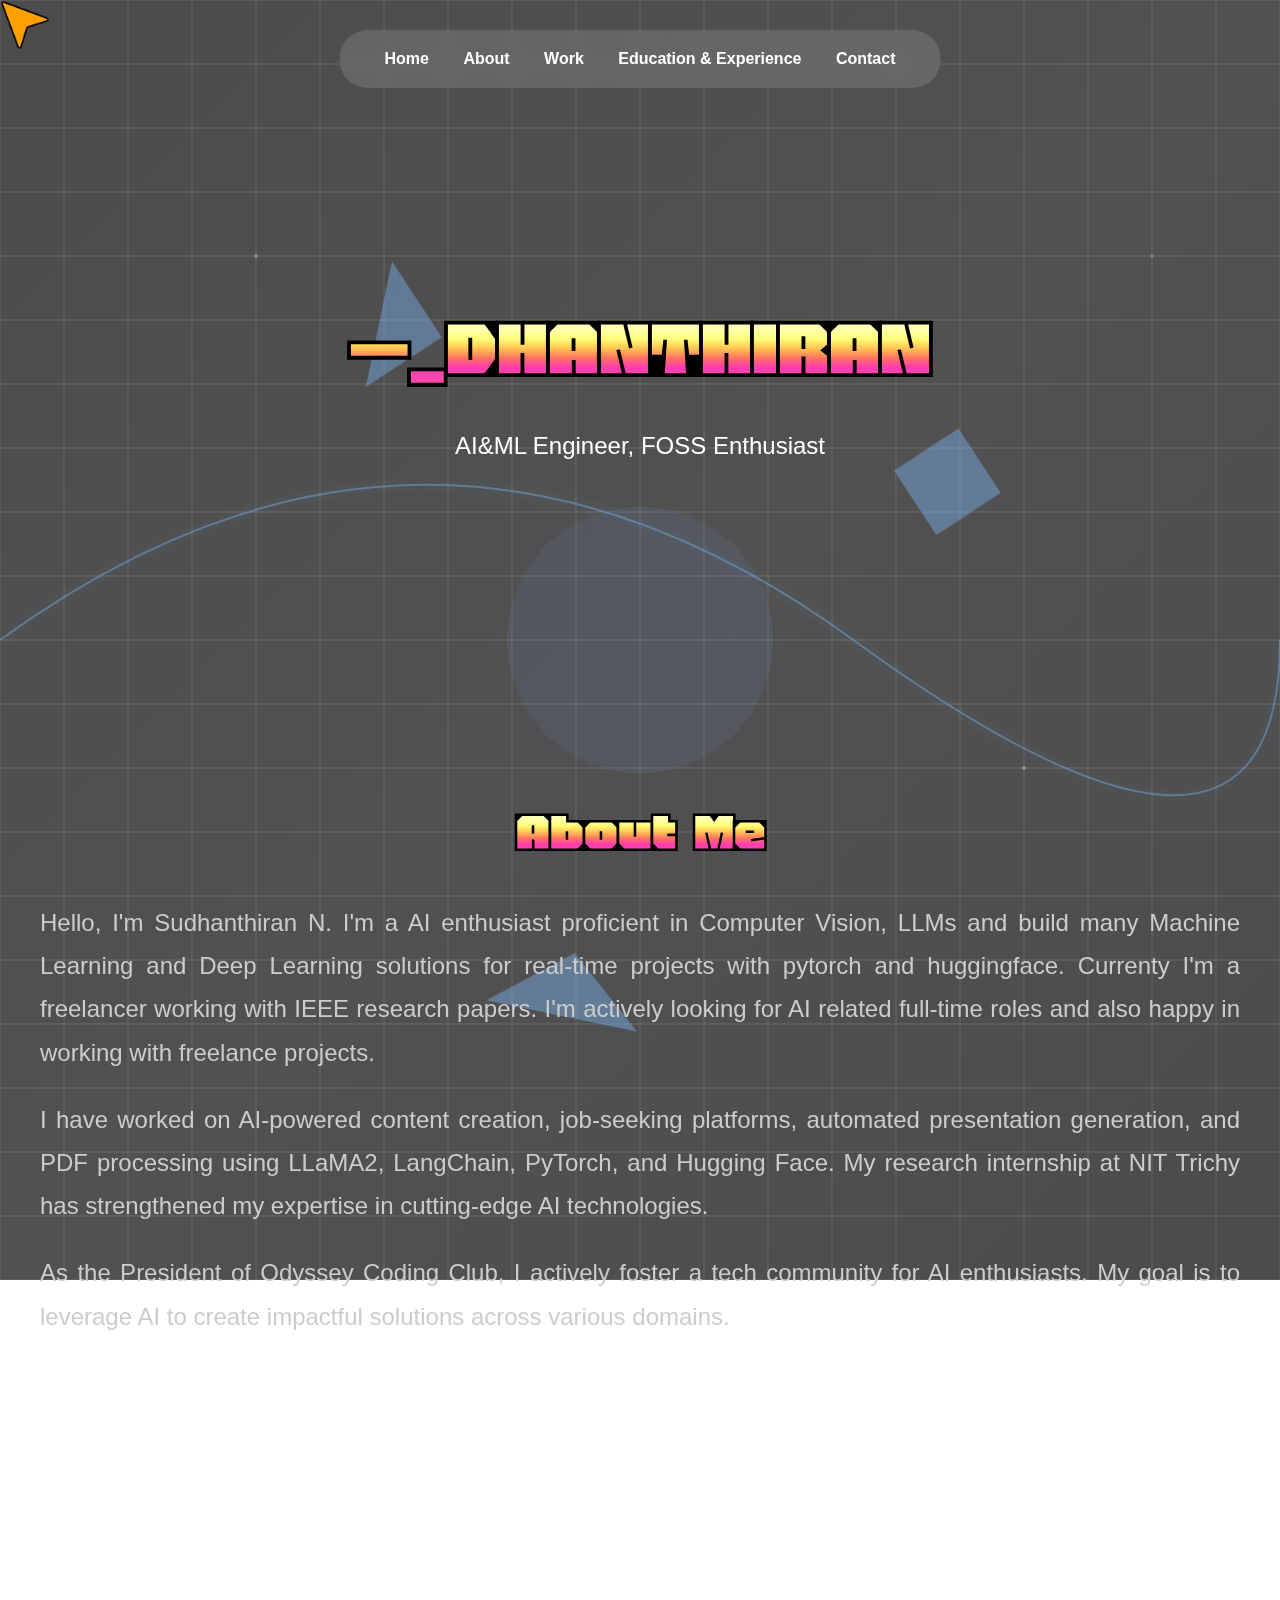
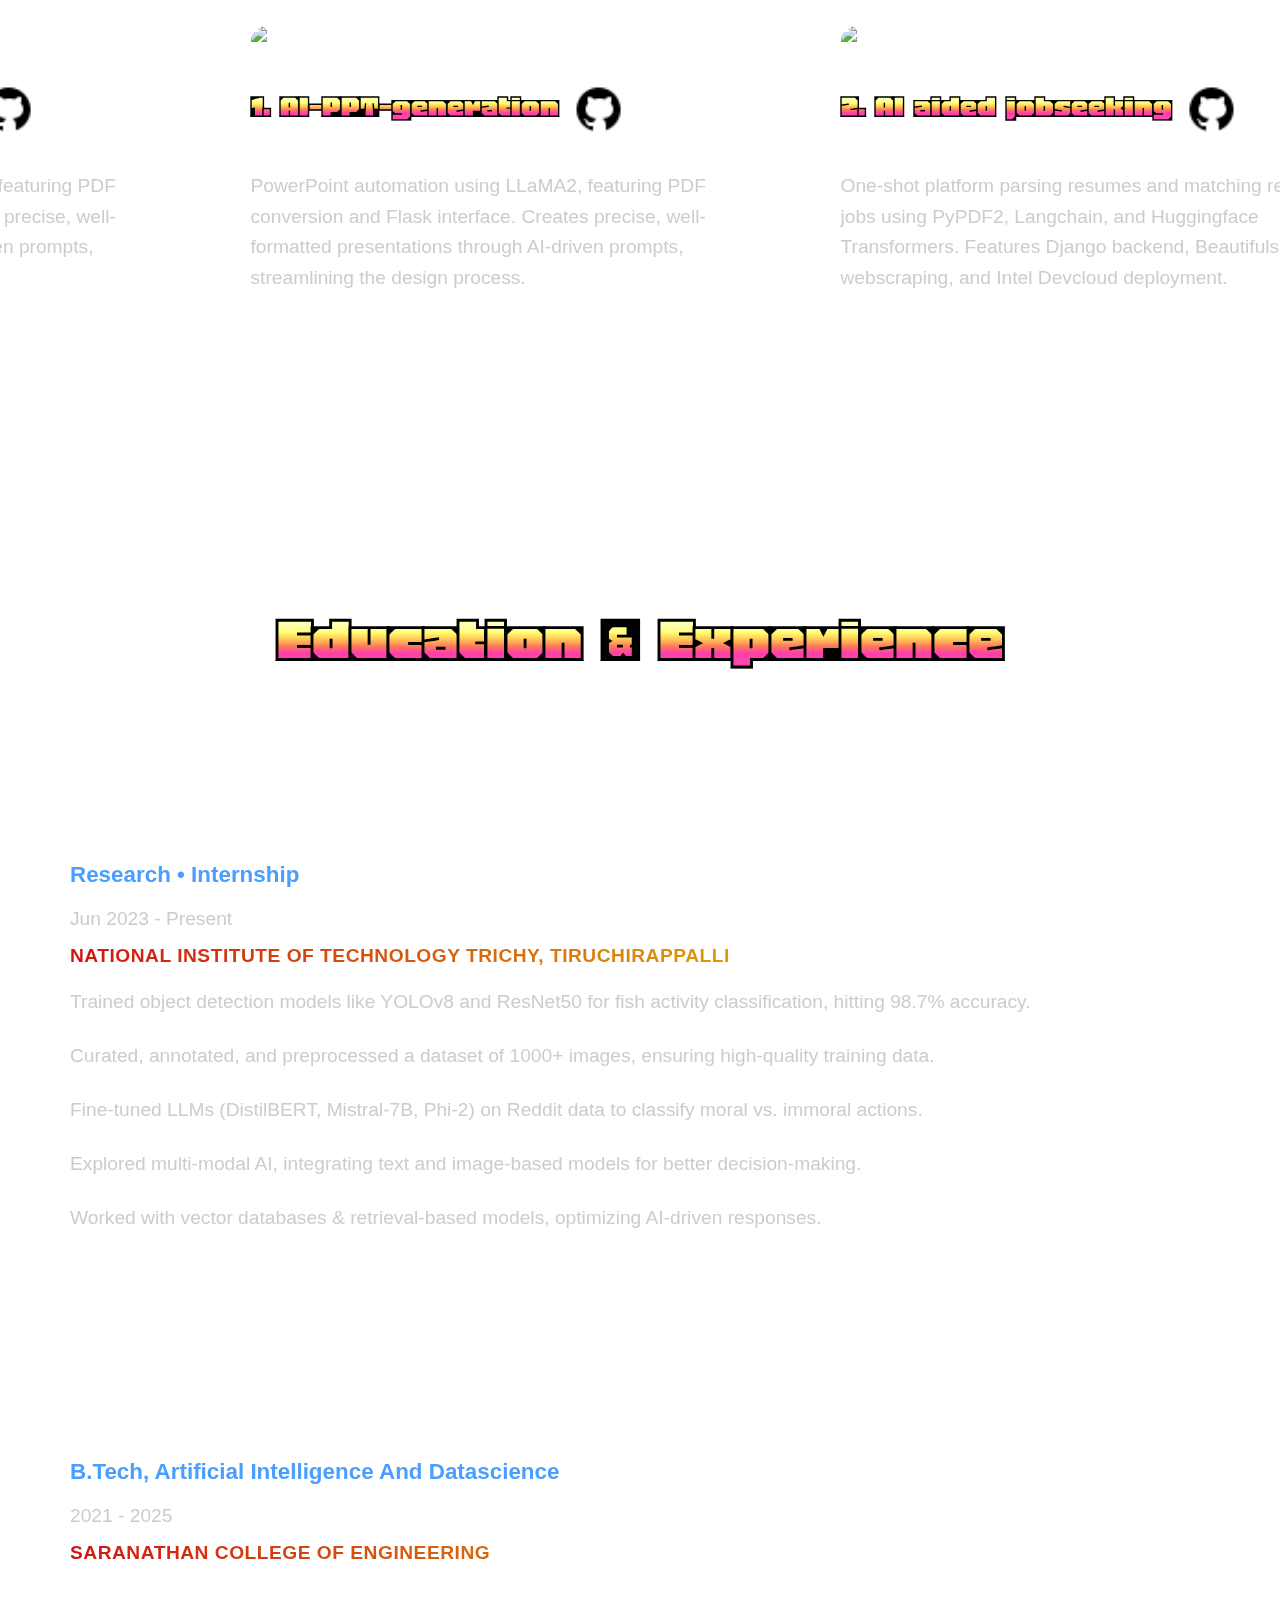
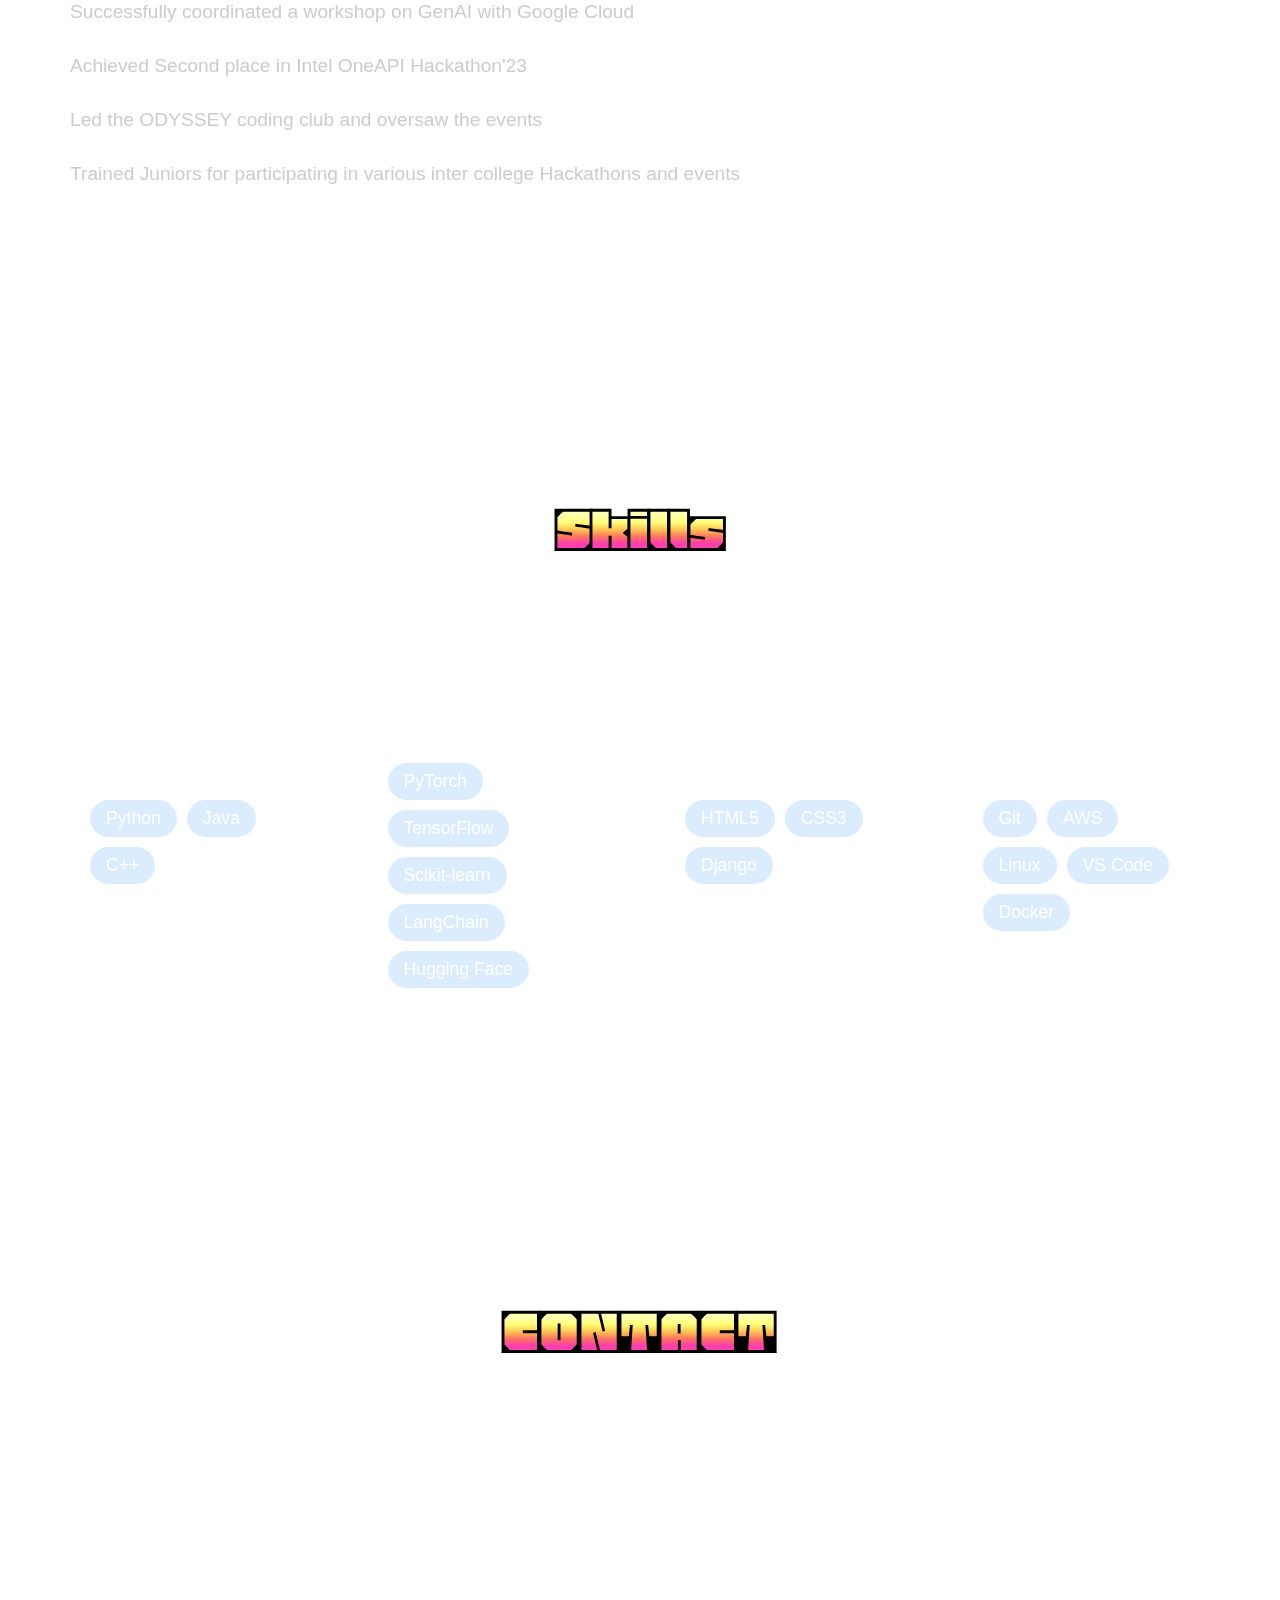
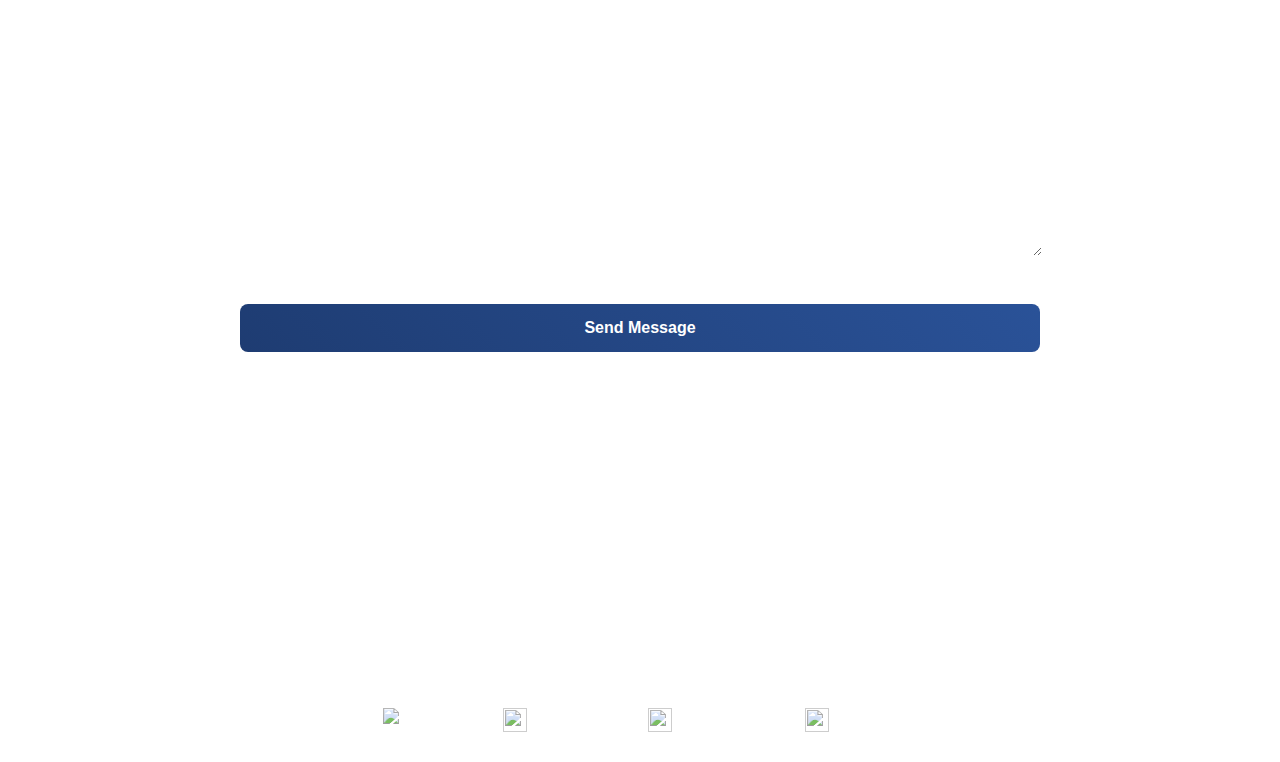
==== commit cc50d9ef: "mobile done !!!!" ====
--- a/index.html
+++ b/index.html
@@ -2,11 +2,9 @@
 <html lang="en">
 <head>
   <meta charset="UTF-8">
-  <meta name="viewport" content="width=device-width, initial-scale=1.0">
   <title>Sudhanthiran's Portfolio</title>
   <link rel="stylesheet" href="desktop_style.css" media="(min-width: 1023px)">
   <link rel="stylesheet" href="mobile_style.css" media="(max-width: 1023px)">
-
   <link rel="preconnect" href="https://fonts.googleapis.com">
   <link rel="preconnect" href="https://fonts.gstatic.com" crossorigin>
   <link href="https://fonts.googleapis.com/css2?family=Honk&display=swap" rel="stylesheet">
@@ -17,9 +15,6 @@
 </head>
 <body>
   <div class="custom-cursor"></div>
-  <div class="corner-profile">
-    <img src="/Assets/sudanthiranphoto-removebg-preview.png" alt="Profile">
-  </div>
   <!-- Background SVG Container - Now with correct class -->
   <div class="background-container">
     <svg class="bg-svg" viewBox="0 0 100 100" preserveAspectRatio="xMidYMid slice" xmlns="http://www.w3.org/2000/svg">
@@ -138,6 +133,12 @@
   </div>
 
   <!-- Navigation -->
+  <div class="hamburger-menu">
+    <div class="hamburger-line"></div>
+    <div class="hamburger-line"></div>
+    <div class="hamburger-line"></div>
+  </div>
+
   <div class="nav-menu">
     <a href="#home">Home</a>
     <a href="#about">About</a>
@@ -150,9 +151,8 @@
     <div class="container" id="home">
       <div class="title-container">
         <h1 class="matrix-title">SUDHANTHIRAN</h1>
-        <img src="/Assets/sudanthiranphoto-removebg-preview.png" alt="Sudhanthiran" class="profile-image">
       </div>
-      <p>AI&ML Engineer, FOSS Enthusiast</p>
+      <p id="sub">AI&ML Engineer, FOSS Enthusiast</p>
     </div>
 
     <div class="about-section" id="about">
@@ -233,7 +233,7 @@
     </div>
     
     <div class="experience-section" id="experience">
-        <h2>Education & Experience</h2>
+        <h2 >Education & Experience</h2>
         <div class="experience-container">
             <div class="experience-item">
                 <h3>WORK EXPERIENCE</h3>
@@ -353,5 +353,35 @@
 
     <div class="custom-cursor"></div>
     <script src="script.js"></script>
+    <script>
+    const hamburger = document.querySelector('.hamburger-menu');
+    const navMenu = document.querySelector('.nav-menu');
+    const body = document.body;
+
+    // Toggle menu
+    hamburger.addEventListener('click', () => {
+        hamburger.classList.toggle('active');
+        navMenu.classList.toggle('active');
+        body.style.overflow = navMenu.classList.contains('active') ? 'hidden' : 'auto';
+    });
+
+    // Close menu when clicking outside
+    document.addEventListener('click', (e) => {
+        if (!hamburger.contains(e.target) && !navMenu.contains(e.target)) {
+            hamburger.classList.remove('active');
+            navMenu.classList.remove('active');
+            body.style.overflow = 'auto';
+        }
+    });
+
+    // Close menu when clicking links
+    document.querySelectorAll('.nav-menu a').forEach(link => {
+        link.addEventListener('click', () => {
+            hamburger.classList.remove('active');
+            navMenu.classList.remove('active');
+            body.style.overflow = 'auto';
+        });
+    });
+</script>
 </body>
 </html>
--- a/mobile_style.css
+++ b/mobile_style.css
@@ -0,0 +1,757 @@
+body {
+    background-color: black;
+    color: white;
+    font-family: Arial, sans-serif;
+    margin: 0;
+    padding: 0;
+    cursor: none;
+    overflow-x: hidden;
+    background: linear-gradient(rgba(0, 0, 0, 0), rgba(0, 0, 0, 0)),
+                url('https://images.unsplash.com/photo-1511512578047-dfb367046420') no-repeat center center fixed;
+    background-size: cover;
+    position: relative;  /* Added to contain the background */
+    min-height: 100vh;  /* Ensure minimum full viewport height */
+    width: 100%;  /* Ensure full width */
+}
+
+/* Remove the gradient overlay */
+
+.background-container {
+    position: fixed;
+    top: 0;
+    left: 0;
+    width: 100%;  /* Changed from 100vw */
+    height: 100%;  /* Changed from 100vh */
+    z-index: -1; /* Change back to -1 from -2 */
+    pointer-events: none;
+    opacity: 0.7; /* Make SVG slightly transparent to blend with bg */
+    background: linear-gradient(to bottom, rgba(0, 0, 0, 0.9), rgba(0, 0, 0, 0.7));
+    right: 0;  /* Added to ensure full width coverage */
+    bottom: 0;  /* Added to ensure full height coverage */
+    margin: 0;  /* Remove any margin */
+    padding: 0;  /* Remove any padding */
+}
+
+#bg-container,
+.background-container svg,
+.bg-svg {
+    display: none;
+}
+
+.nav-menu {
+    position: fixed;
+    top: 25px;
+    right: -100%;
+    width: 50%;        /* Reduced from 70% */
+    height: auto;      /* Changed from 100vh */
+    max-height: 80vh;  /* Maximum height */
+    background: rgba(24, 4, 4, 0.429);
+    backdrop-filter: blur(10px);
+    padding: 4rem 1.5rem 2rem;  /* Reduced padding */
+    transition: all 0.3s ease-in-out;
+    display: flex;
+    flex-direction: column;
+    align-items: center;
+    gap: 1rem;      /* Increased gap for larger text */
+    z-index: 1001;
+    border-radius: 20px 20px 20px 20px;  /* Rounded corners */
+}
+
+/* Active states for menu */
+.nav-menu.active {
+    right: 0;
+}
+
+.nav-menu a {
+    color: rgb(81, 255, 0);
+    font-weight: bold;
+    font-size: 2.8rem;  /* Increased from 1.4rem */
+    font-family: 'Honk', system-ui;  /* Added font family */
+    margin: 0.3rem;     /* Reduced margin */
+    text-decoration: none;
+    transition: color 0.3s;
+    padding: 0.6rem 1rem;  /* Increased padding */
+}
+
+.nav-menu a:hover {
+    color: #2d3748;
+}
+
+.container {
+    display: flex;
+    flex-direction: column;
+    align-items: center;
+    justify-content: center;
+    height: 100vh;
+    padding-top: 0;  /* Remove top padding */
+    margin-top: 0;   /* Remove top margin */
+}
+
+h1 {
+    font-size: 6rem;
+    font-weight: bold;
+    margin-bottom: 2rem;
+}
+
+h1, .side, .project-card h3 , h2 {
+    font-family: 'Honk', system-ui;
+}
+
+p {
+    font-size: 1.5rem;
+    margin-bottom: 2rem;
+}
+
+.side {
+    position: absolute;
+    top: 25px;
+    left: 30px;
+}
+
+
+.projects-section {
+    position: relative;
+    width: 100%;
+    overflow-x: scroll;  /* Changed from hidden to allow touch scroll */
+    scroll-behavior: smooth;
+    -webkit-overflow-scrolling: touch;  /* Improved touch scrolling */
+    scrollbar-width: none;
+    padding: 20px 0;
+    touch-action: pan-x;  /* Enable horizontal touch gestures */
+    margin-bottom: 20px;  /* Added small margin */
+}
+
+.projects-container {
+    display: flex;
+    gap: 20px; /* Reduced from 30px */
+    padding: 20px 30px; /* Reduced side padding */
+    min-width: max-content;
+    will-change: transform;  /* Optimize for animations */
+    transform: translateZ(0);  /* Enable hardware acceleration */
+}
+
+.project-card {
+    flex: 0 0 60%; /* Reduced from 80% */
+    height: 800px;   /* Changed from fixed height to auto */
+    width: 30px; /* Reduced from 400px */
+    margin: 0 auto;
+    background: rgba(255, 255, 255, 0.13);
+    backdrop-filter: blur(10px);
+    border-radius: 25px;
+    padding: 30px; /* Reduced from 40px */
+    display: flex;
+    flex-direction: column;
+    transition: transform 0.3s ease;
+    position: relative;
+    
+}
+
+.project-card img {
+    width: 100%;
+    height: 200px;  /* Increased from 87px */
+    object-fit: cover;
+    border-radius: 15px;
+}
+
+.project-card h3 {
+    margin: 25px 0;
+    font-size: 4.8rem;  /* Increased from 3.5rem for larger titles */
+    line-height: 1.2;
+}
+
+.project-card p {
+    font-size: 3rem;  /* Increased from 1.8rem */
+    line-height: 1.6;
+    margin-top: 15px;
+    font-weight: bolder;
+}
+
+/* Hide scrollbar but keep functionality */
+.projects-section::-webkit-scrollbar {
+    display: none;
+}
+.project-card:first-child {
+    margin-left: 0; /* Remove the left margin from first card */
+}
+
+.project-card:hover {
+    transform: translateY(-10px);
+}
+
+.project-card h3 a {
+    color: white;
+    text-decoration: none;
+    transition: color 0.3s ease;
+    display: flex;
+    align-items: center;
+    gap: 8px; /* Reduced from 10px to bring logo closer */
+}
+
+.project-card h3 a:hover {
+    color: #4a9eff;
+}
+
+.project-card h3 a img.github-icon {
+    width: 55px !important; /* Make even smaller and ensure it overrides */
+    height: 55px !important;
+    opacity: 100;
+    transition: opacity 0.3s ease;
+    margin-top: 6px;
+    margin-left: 4px;
+    font-size: 5rem;
+}
+
+.project-card h3 a:hover img.github-icon {
+    opacity: 1;
+}
+
+.project-link {
+    position: absolute;
+    top: 20px;
+    right: 20px;
+    color: white;
+    font-size: 1.5rem;
+    text-decoration: none;
+    transition: transform 0.3s ease;
+}
+
+.project-link:hover {
+    transform: translateX(5px);
+}
+
+ 
+.contact-section {
+    width: 90%; /* Changed from 100% to create margins */
+    max-width: 1200px;
+    margin: 30px auto;  /* Reduced margin */
+    padding: 20px;  /* Reduced padding */
+    text-align: center;
+    min-height: auto;  /* Remove fixed height */
+    position: relative;
+    display: flex;
+    flex-direction: column;
+    align-items: flex-start; /* Changed from center to allow right extension */
+    margin-right: 20px; /* Add margin to the right side only */
+}
+
+.contact-container {
+    width: calc(100% + 40px); /* Extend 40px more to the right */
+    max-width: 840px; /* Increased from 800px */
+    margin: 0;
+    margin-left: auto; /* Push container to the right */
+    background: rgba(255, 255, 255, 0.13);
+    backdrop-filter: blur(10px);
+    border-radius: 25px; /* Increased from 20px */
+    padding: 40px;
+    display: grid;
+    grid-template-columns: 1fr;
+    gap: 2rem;
+    position: relative;
+    z-index: 2;
+}
+
+.contact-left {
+    flex: 1;
+}
+
+.contact-right {
+    flex: 1;
+    display: flex;
+    justify-content: center;
+    align-items: center;
+}
+
+.contact-image {
+    width: 600px;
+    height: 600px;
+    border-radius: 20px;
+    opacity: 0.9;
+}
+
+.contact-section h2 {
+    font-size: 8rem;  /* Increased from default */
+    margin-bottom: 40px;
+}
+
+.contact-form {
+    width: 100%;
+    max-width: 800px;
+    margin: 0 auto;
+    padding: 0;
+    background: transparent;
+    box-shadow: none;
+    display: flex;
+    flex-direction: column;
+    gap: 1rem;
+}
+
+.form-group input,
+.form-group textarea {
+    width: 100%;
+    padding: 1rem 1.25rem;
+    background: rgba(255, 255, 255, 0.275);
+    border: 1px solid rgba(255, 255, 255, 0.2);
+    border-radius: 8px;
+    color: white;
+    font-size: 1.8rem;  /* Increased from 1rem */
+    transition: all 0.3s ease;
+    margin-bottom: 10px;
+    padding: 1.5rem;  /* Increased padding */
+}
+
+.form-group input {
+    height: 4rem;  /* Increased from 3.5rem */
+}
+
+.form-group textarea {
+    min-height: 200px;
+    resize: vertical;
+}
+
+.form-group input::placeholder,
+.form-group textarea::placeholder {
+    color: #ffffff;
+
+}
+
+.form-group input:focus,
+.form-group textarea:focus {
+    outline: none;
+    background: rgba(255, 255, 255, 0.276);
+}
+
+button {
+    width: 100%;
+    background: #2255dd;
+    color: white;
+    padding: 1rem;
+    border: none;
+    border-radius: 8px;
+    font-size: 2rem;  /* Increased from 1rem */
+    cursor: pointer;
+    transition: background-color 0.3s ease;
+    margin-top: 0.5rem;
+    padding: 1.5rem;  /* Increased padding */
+}
+
+button:hover {
+    background: #2b62ff;
+}
+
+/* Footer Styles */
+.footer {
+    width: 110%;
+    background: rgba(255, 255, 255, 0.13);
+    backdrop-filter: blur(10px);
+    padding: 30px 0;
+    margin-top: 30px;  /* Reduced margin */
+}
+
+.footer-content {
+    max-width: 1200px;
+    margin: 0 auto;
+    display: flex;
+    justify-content: center;
+    gap: 40px;
+}
+
+.footer-link {
+    color: white;
+    text-decoration: none;
+    font-size: 3rem;  /* Increased from 1.2rem */
+    display: flex;
+    align-items: center;
+    gap: 8px;
+    transition: color 0.3s ease;
+}
+
+.footer-link:hover {
+    color: #4a9eff;
+}
+
+.footer-link img {
+    width: 70px;
+    height: 70px;
+    opacity: 0.8;
+}
+
+
+#bg-container {
+    position: fixed;
+    top: 0;
+    left: 0;
+    width: 100%;
+    height: 100%;
+    z-index: -1;
+}
+
+#bg-container svg {
+    width: 100%;
+    height: 100%;
+}
+
+.grid-line {
+    transition: d 0.15s ease-out;
+    display: none;
+}
+
+.scroll-buttons-container {
+    position: absolute;
+    top: -60px; /* Position above the container */
+    right: 50px;
+    display: flex;
+    gap: 10px;
+    z-index: 1000;
+}
+
+.scroll-button {
+    position: relative; /* Changed from fixed */
+    width: 50px;
+    height: 50px;
+    background: rgba(255, 255, 255, 0.13);
+    backdrop-filter: blur(10px);
+    border: none;
+    border-radius: 50%;
+    cursor: pointer;
+    display: flex;
+    align-items: center;
+    justify-content: center;
+    color: white;
+    font-size: 1.5rem;
+    transition: transform 0.3s, background-color 0.3s;
+}
+
+.scroll-right, .scroll-left {
+    top: unset;
+}
+
+ 
+.title-container {
+    position: relative;
+    display: flex;
+    flex-direction: column;
+    align-items: center;
+    padding: 0;  /* Remove padding */
+    margin-top: -80rem; /* Pull everything up */
+    gap: 0; /* Remove gap to control spacing manually */
+}
+
+.matrix-title {
+    font-size: 10rem;
+    font-weight: bold;
+    margin: 0 0 0.5rem 0; /* Add bottom margin for spacing */
+    padding: 0;
+    opacity: 1;
+    transition: opacity 0.5s ease;
+    position: relative;
+    top: 0;
+    z-index: 2;
+    left: 20px;
+}
+
+#sub {
+    font-size: 3.0rem; /* Smaller than matrix title (10rem) */
+    margin: 0;
+    font-family:'Courier New', Courier, monospace;
+    font-weight: bolder;
+    color: rgb(81, 255, 0);
+    text-align: center;
+    padding: 0;
+    position: relative;
+    top: -2rem; /* Fine-tune vertical position */
+}
+
+
+.projects-title {
+    font-size: 7rem;  /* Increased from 4.5rem */
+    font-weight: bold;
+    color: white;
+    text-align: center;
+    margin: 40px 0;  /* Increased margins */
+    font-family: 'Honk', system-ui;
+    opacity: 0;
+    transform: translateY(20px);
+    animation: fadeInUp 0.5s ease forwards;
+    text-shadow: 0 0 20px rgba(255, 255, 255, 0.3);  /* Added glow effect */
+}
+
+@keyframes fadeInUp {
+    to {
+        opacity: 1;
+        transform: translateY(0);
+    }
+}
+
+
+.about-section {
+    width: 100%;
+    max-width: 1200px;
+    margin: 0 auto;
+    padding: 20px;  /* Reduced padding */
+    text-align: center;
+    margin-top: -1200px;  /* Pull up closer to title */
+    margin-bottom: 20px;  /* Reduced bottom margin */
+    animation: fadeIn 1s ease-out;
+    position: relative;
+}
+
+.about-section h2 {
+    font-family: 'Honk', system-ui;
+    font-size: 6rem;
+    color: white;
+    font-weight: bolder;
+    margin-bottom: 30px;
+}
+
+.about-section p {
+    font-size: 36px;
+    line-height: 1.5;
+    color: #cccccc;
+    margin-bottom: 20px;
+    text-align: justify;
+}
+
+@keyframes fadeIn {
+    from { opacity: 0; transform: translateY(20px); }
+    to { opacity: 1; transform: translateY(0); }
+}
+
+ 
+.experience-section {
+    width: 100%;
+    max-width: 1200px;
+    margin: 0 auto;
+    padding: 20px;  /* Reduced padding */
+    text-align: center;
+    margin-top: 30px;  /* Reduced margin */
+    animation: fadeIn 1s ease-out;
+}
+
+.experience-section h2 {
+    font-family: 'Honk', system-ui;
+    font-size: 8.5rem;
+    color: white;
+    margin-bottom: 50px;
+}
+
+.experience-container {
+    display: flex;
+    flex-direction: column;
+    gap: 40px;
+}
+
+.experience-item {
+    background: rgba(255, 255, 255, 0.13);
+    backdrop-filter: blur(10px);
+    border-radius: 20px;
+    padding: 30px;
+    text-align: left;
+}
+
+.experience-item h3 {
+    font-size: 3.5rem;  /* Increased from 2rem */
+    color: white;
+    margin-bottom: 20px;
+}
+
+.experience-item h4 {
+    font-size: 2.5rem;  /* Increased from 1.4rem */
+    color: #4a9eff;
+    margin-bottom: 15px;
+}
+
+.experience-item p {
+    font-size: 2rem;  /* Increased from 1.2rem */
+    color: #cccccc;
+    line-height: 1.4;
+    margin-bottom: 15px;
+}
+
+.experience-date {
+    color: #888;
+    font-size: 1.8rem;  /* Increased from 1.1rem */
+    margin-bottom: 10px;
+}
+
+.skills-section {
+    width: 100%;
+    max-width: 1200px;
+    margin: 0 auto;
+    padding: 20px;  /* Reduced padding */
+    text-align: center;
+    margin-top: 30px;  /* Reduced margin */
+    margin-bottom: 30px;
+    animation: fadeIn 1s ease-out;
+    position: relative;
+}
+
+.skills-section h2 {
+    font-family: 'Honk', system-ui;
+    font-size: 8.5rem;
+    color: white;
+    margin-bottom: 50px;
+    text-align: center;
+}
+
+.skills-container {
+    display: grid;
+    grid-template-columns: repeat(2, 1fr); /* Changed to 2 columns */
+    gap: 40px; /* Increased gap between cards */
+    padding: 30px;
+    max-width: 1400px; /* Increased max-width */
+    margin: 0 auto;
+    width: auto; 
+    right: 40px;
+}
+
+.skill-category {
+    background: rgba(255, 255, 255, 0.13);
+    backdrop-filter: blur(10px);
+    border-radius: 25px;
+    padding: 40px;
+    text-align: left;
+    transition: transform 0.3s ease;
+    min-height: 300px;
+    margin: 0; /* Removed margin: 0 auto */
+    width: auto; /* Removed width: 100% */
+}
+
+.skill-category h3 {
+    font-size: 4rem; /* Increased from 3rem */
+    margin-bottom: 30px;
+    color: #4a9eff; /* Added color */
+}
+
+.skill-item {
+    background: rgba(74, 158, 255, 0.2);
+    padding: 15px 25px; /* Increased padding */
+    border-radius: 25px;
+    color: white;
+    font-size: 2.5rem; /* Increased from 2rem */
+    margin: 8px;
+}
+
+.skill-list {
+    display: flex;
+    flex-wrap: wrap;
+    gap: 15px; /* Increased gap */
+    justify-content: flex-start;
+}
+
+/* Responsive adjustments */
+@media screen and (max-width: 768px) {
+    .skills-container {
+        grid-template-columns: 1fr; /* Single column on mobile */
+    }
+    
+    .skill-category {
+        padding: 30px;
+    }
+    
+    .skill-category h3 {
+        font-size: 3.5rem;
+    }
+    
+    .skill-item {
+        font-size: 2.2rem;
+    }
+}
+
+.institution-name {
+    font-size: 1.2em;
+    color: #4a9eff;
+    margin: 10px 0;
+    font-weight: 600;
+    text-transform: uppercase;
+    letter-spacing: 0.5px;
+    background: linear-gradient(45deg, #cf1212, #e6ff02);
+    -webkit-background-clip: text;
+    background-clip: text;
+    -webkit-text-fill-color: transparent;
+    padding: 5px 0;
+}
+
+.projects-nav-arrows {
+    position: absolute;
+    top: 10px;
+    left: 0;
+    right: 0;
+    display: none; /* Hide by default */
+    justify-content: space-between;
+    padding: 0 40px;
+    transform: translateY(-50%);
+    pointer-events: none;
+    z-index: 1000;
+}
+
+.projects-nav-arrows.visible {
+    display: flex;
+}
+
+.nav-arrow {
+    position: relative; /* Changed from fixed to relative */
+    width: 50px;
+    height: 50px;
+    background: rgba(255, 255, 255, 0.13);
+    backdrop-filter: blur(10px);
+    border: none;
+    border-radius: 50%;
+    cursor: pointer;
+    display: flex;
+    align-items: center;
+    justify-content: center;
+    color: white;
+    font-size: 1.5rem;
+    pointer-events: auto;
+    transition: transform 0.3s, background-color 0.3s;
+}
+
+.nav-arrow:hover {
+    transform: scale(1.1);
+    background: rgba(255, 255, 255, 0.2);
+}
+
+.nav-arrow.left,
+.nav-arrow.right {
+    position: relative;
+}
+
+/* Fix Hamburger Menu Size */
+.hamburger-menu {
+    position: fixed;
+    top: 1.5rem;
+    right: 1.5rem;
+    z-index: 1002;
+    width: 4.5rem;      /* Reduced width */
+    height: 4rem;       /* Reduced height */
+    cursor: pointer;
+    display: flex;
+    flex-direction: column;
+    justify-content: space-between;
+    background: linear-gradient(45deg, #cf1212, #e6ff02);
+    padding: 0.4rem;    /* Reduced padding */
+    border-radius: 0.4rem;
+}
+
+.hamburger-line {
+    width: 100%;
+    height: 2px;        /* Thinner lines */
+    background-color: white;
+    transition: all 0.3s ease;
+    border-radius: 4px;
+}
+
+.hamburger-menu.active .hamburger-line:nth-child(1) {
+    transform: translateY(0.7rem) rotate(45deg);  /* Adjusted translation */
+}
+
+.hamburger-menu.active .hamburger-line:nth-child(2) {
+    opacity: 0;
+}
+
+.hamburger-menu.active .hamburger-line:nth-child(3) {
+    transform: translateY(-0.7rem) rotate(-45deg);  /* Adjusted translation */
+}
+
+
+
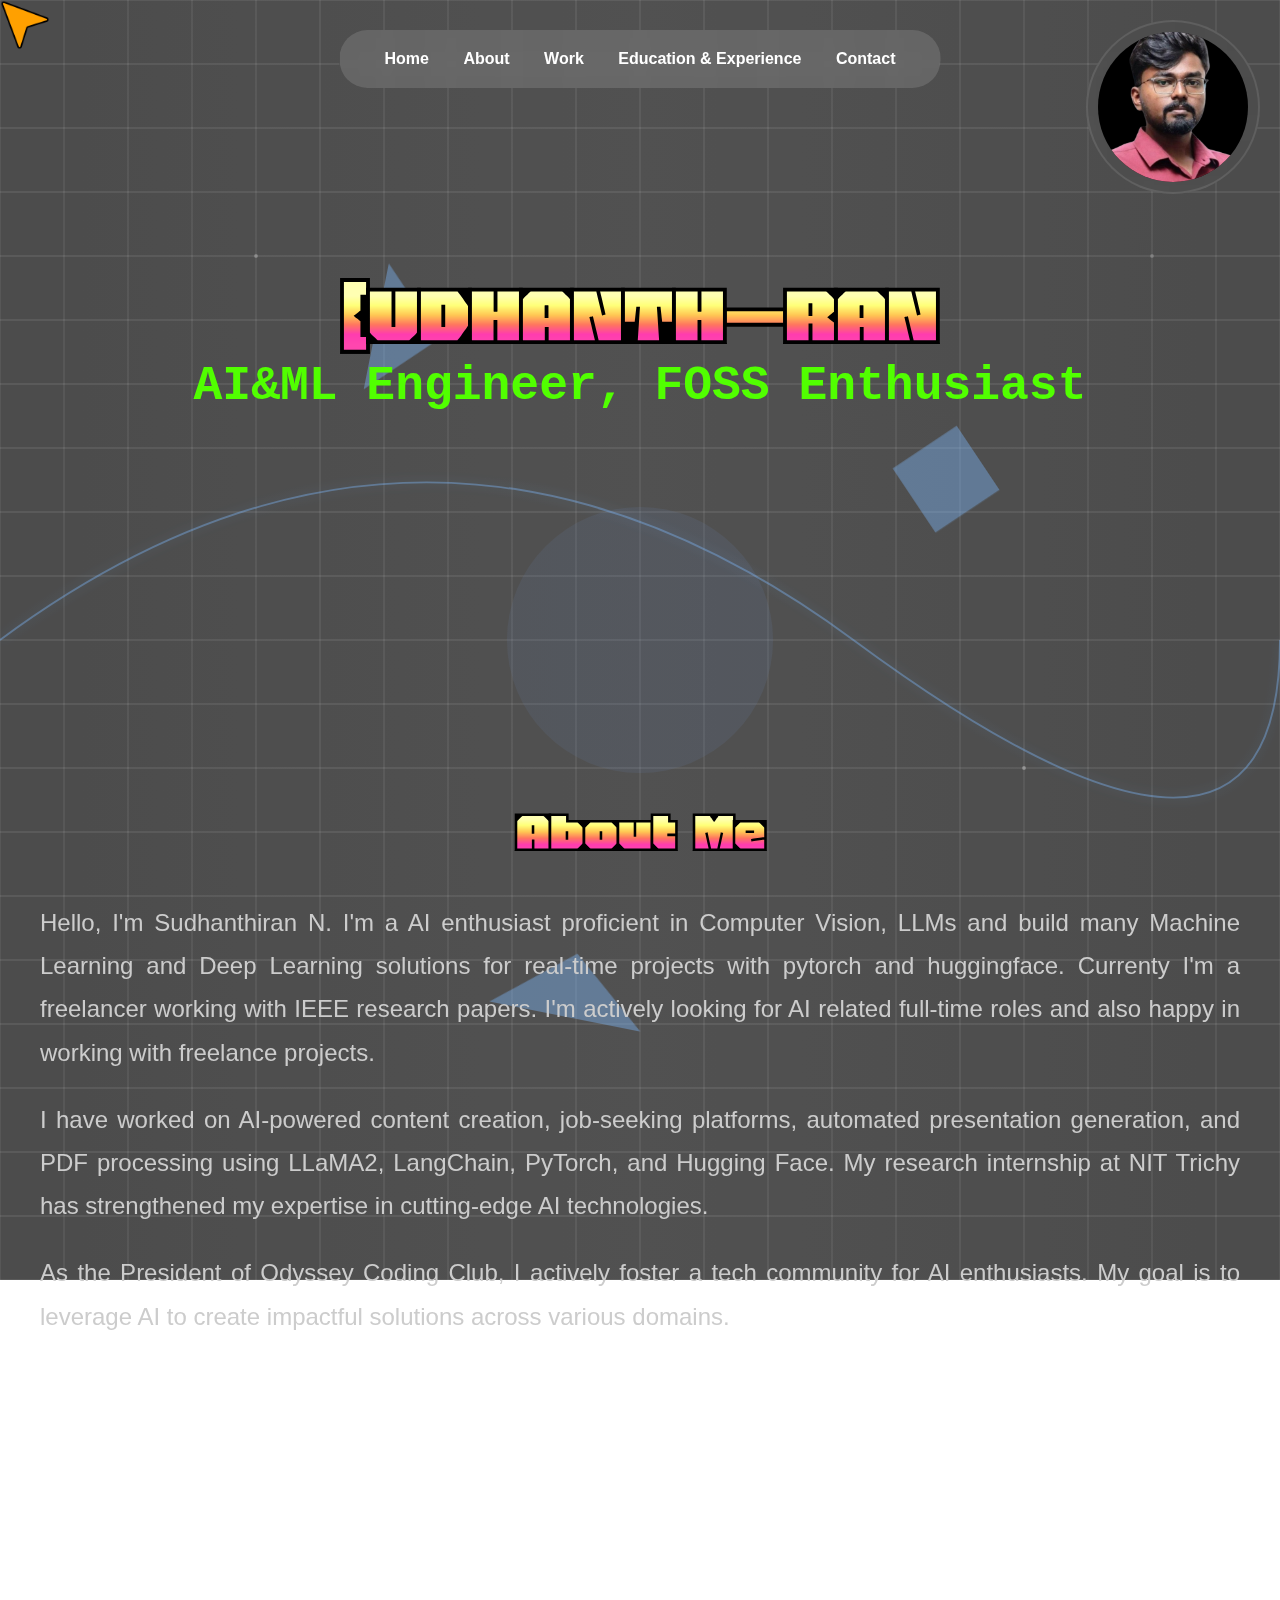
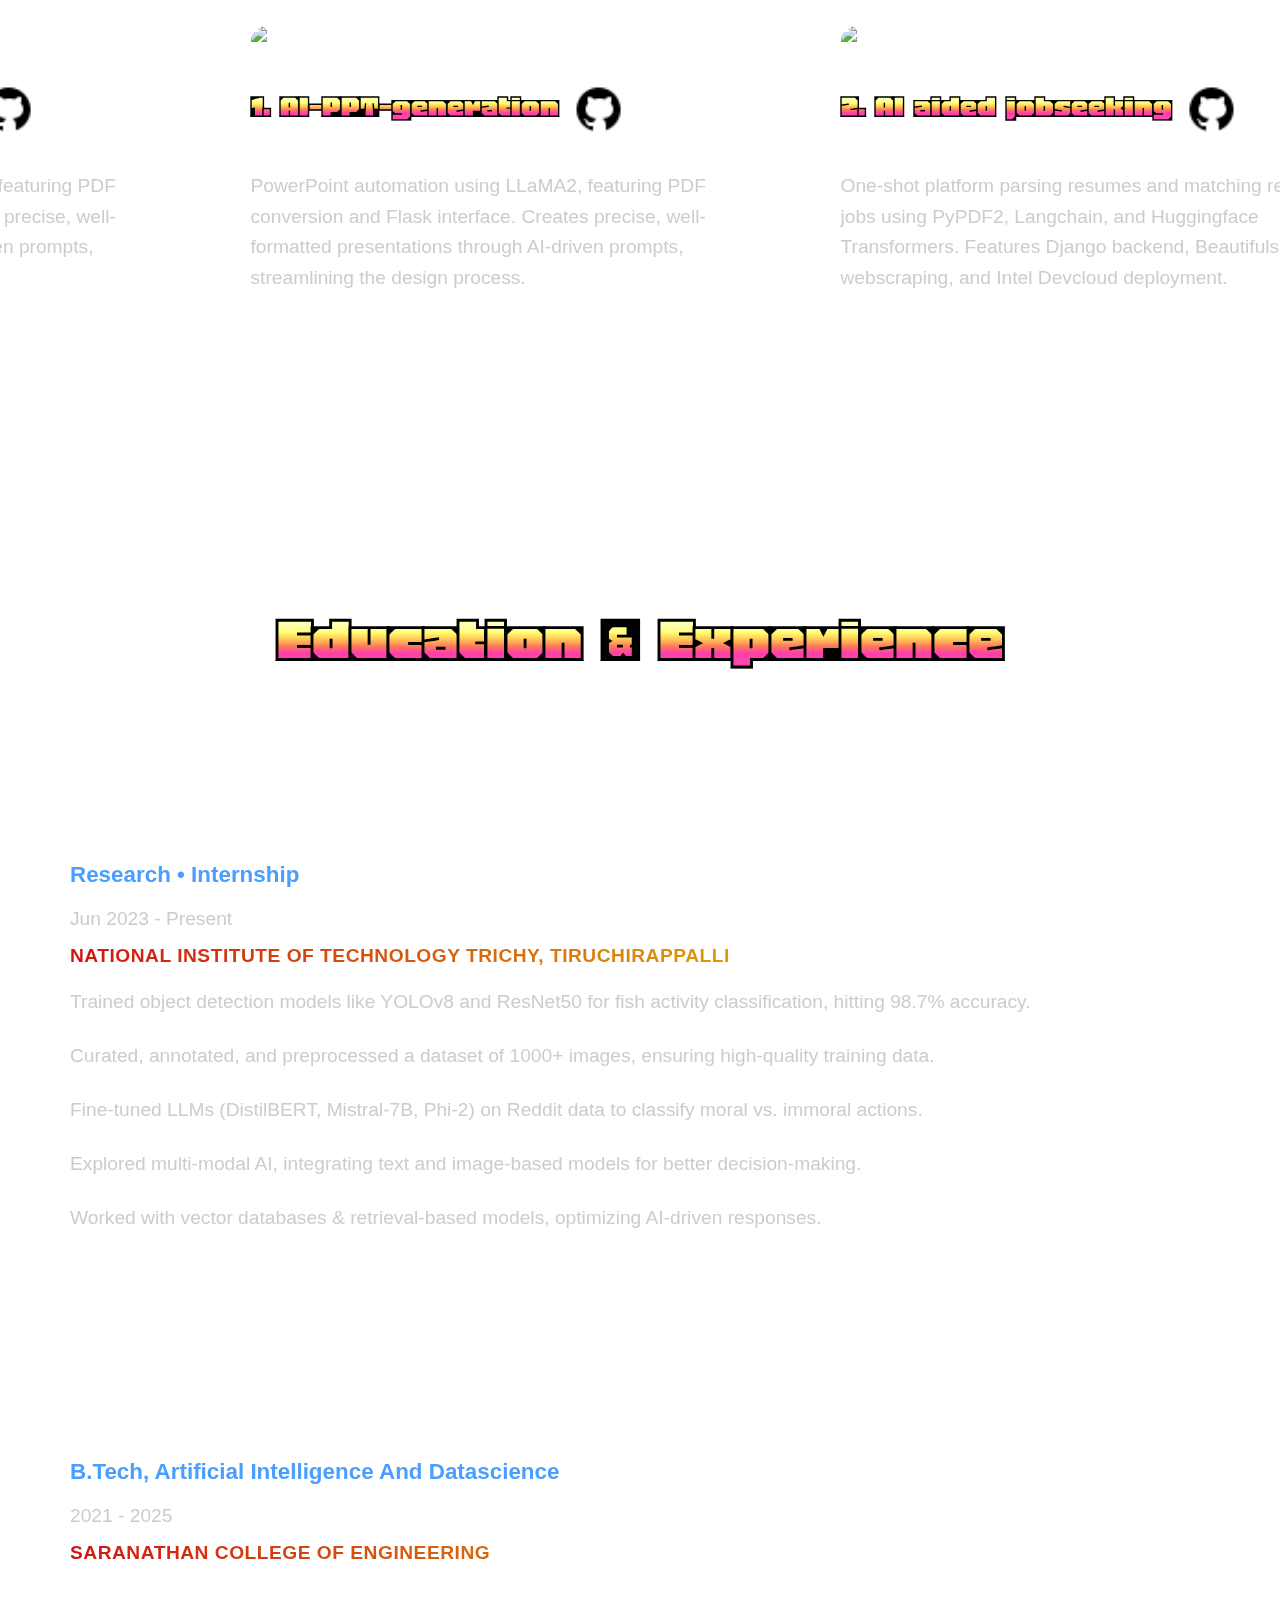
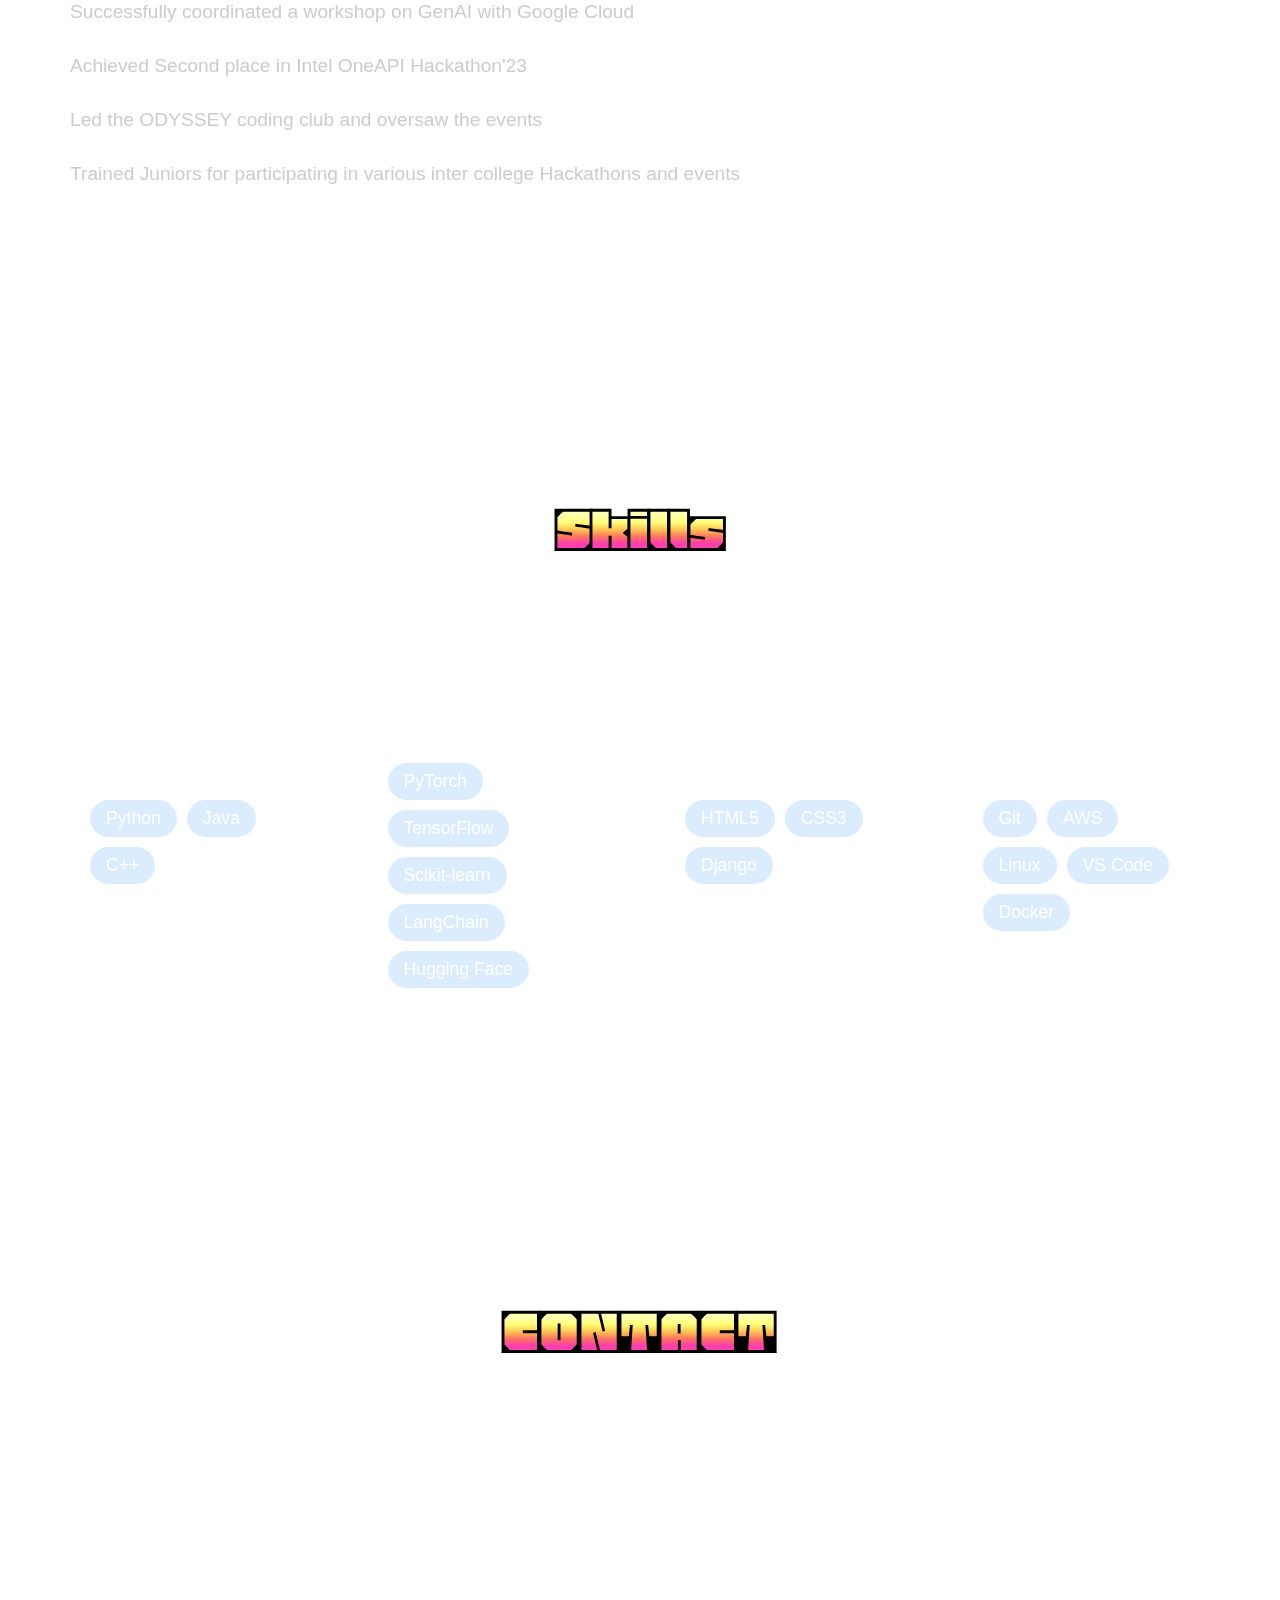
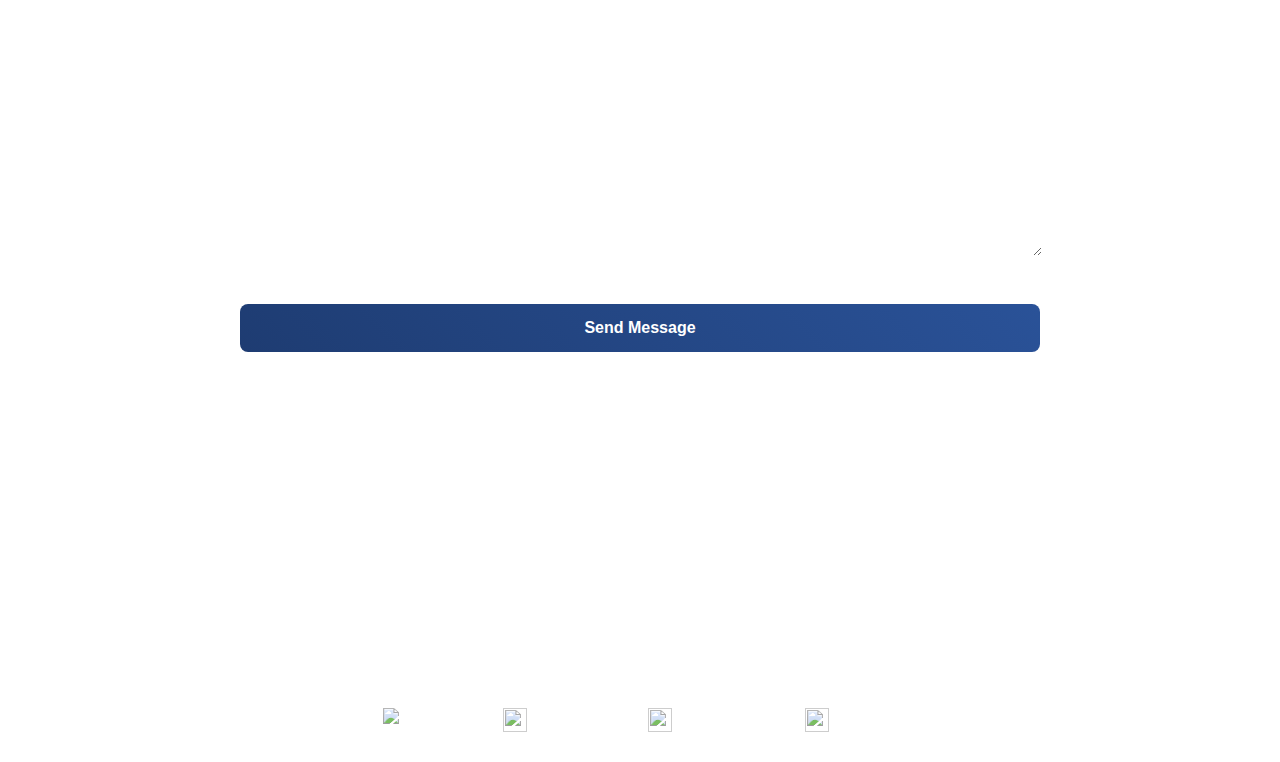
==== commit 60d54ffc: "done fr fr fr" ====
--- a/index.html
+++ b/index.html
@@ -15,11 +15,14 @@
 </head>
 <body>
   <div class="custom-cursor"></div>
+  <div class="corner-profile">
+    <img src="/Assets/sudanthiranphoto-removebg-preview.png" alt="Corner Profile">
+  </div>
   <!-- Background SVG Container - Now with correct class -->
   <div class="background-container">
     <svg class="bg-svg" viewBox="0 0 100 100" preserveAspectRatio="xMidYMid slice" xmlns="http://www.w3.org/2000/svg">
       <defs>
-        <linearGradient id="darkGradient" x1="0%" y1="0%" x2="100%" y2="100%">
+        <linearGradient id="darkGradient" x1="0%" y1="0%" x2="100%">
           <stop offset="0%" style="stop-color:#000000"/>
           <stop offset="50%" style="stop-color:#0a0a0a"/>
           <stop offset="100%" style="stop-color:#000000"/>
@@ -35,7 +38,7 @@
           </feMerge>
         </filter>
         
-        <linearGradient id="accentGlow" x1="0%" y1="0%" x2="100%" y2="0%">
+        <linearGradient id="accentGlow" x1="0%" y1="0%" x2="100%">
           <stop offset="0%" style="stop-color:#1e3c72">
             <animate attributeName="stop-color" 
                     values="#1e3c72; #2a5298; #1e3c72" 
@@ -151,8 +154,8 @@
     <div class="container" id="home">
       <div class="title-container">
         <h1 class="matrix-title">SUDHANTHIRAN</h1>
+        <p id="sub">AI&ML Engineer, FOSS Enthusiast</p>
       </div>
-      <p id="sub">AI&ML Engineer, FOSS Enthusiast</p>
     </div>
 
     <div class="about-section" id="about">
--- a/desktop_style.css
+++ b/desktop_style.css
@@ -475,20 +475,33 @@
 .title-container {
     position: relative;
     display: flex;
-    flex-direction: column-reverse;  /* Changed to reverse order */
+    flex-direction: column;
     align-items: center;
-    gap: 20px;
+    gap: 0; /* Removed gap */
+    padding: 0;
+    margin-top: -500px;
 }
 
 .matrix-title {
     font-size: 6rem;
     font-weight: bold;
-    margin-top: -500px;  /* Changed from margin-bottom */
     opacity: 1;
     transition: opacity 0.5s ease;
-    margin-bottom: 0; /* Reduce bottom margin */
-}
-
+    margin: 0; /* Remove margins */
+    padding: 0;
+    margin-top: 270px;
+}
+
+#sub {
+    font-size: 3rem;
+    font-family: 'Courier New', Courier, monospace;
+    font-weight: bolder;
+    color: rgb(81, 255, 0);
+    text-align: center;
+    margin: 0;
+    padding: 0;
+    margin-top: -1rem; /* Add negative margin to move up */
+}
 
 .profile-image {
     display: block;
@@ -910,4 +923,3 @@
 .nav-arrow.right {
     position: relative;
 }
-    --- a/mobile_style.css
+++ b/mobile_style.css
@@ -123,47 +123,24 @@
 
 .projects-container {
     display: flex;
-    gap: 20px; /* Reduced from 30px */
-    padding: 20px 30px; /* Reduced side padding */
+    gap: 30px;
+    padding: 20px 50px;
     min-width: max-content;
-    will-change: transform;  /* Optimize for animations */
-    transform: translateZ(0);  /* Enable hardware acceleration */
 }
 
 .project-card {
-    flex: 0 0 60%; /* Reduced from 80% */
-    height: 800px;   /* Changed from fixed height to auto */
-    width: 30px; /* Reduced from 400px */
-    margin: 0 auto;
+    flex: 0 0 90%;  /* Increased from 500px to percentage */
+    min-height: 400px;  /* Increased from 300px */
+    margin: 0 auto;  /* Center cards */
     background: rgba(255, 255, 255, 0.13);
     backdrop-filter: blur(10px);
-    border-radius: 25px;
-    padding: 30px; /* Reduced from 40px */
+    border-radius: 25px;  /* Increased radius */
+    padding: 40px;  /* Increased padding */
     display: flex;
     flex-direction: column;
     transition: transform 0.3s ease;
     position: relative;
-    
-}
-
-.project-card img {
-    width: 100%;
-    height: 200px;  /* Increased from 87px */
-    object-fit: cover;
-    border-radius: 15px;
-}
-
-.project-card h3 {
-    margin: 25px 0;
-    font-size: 4.8rem;  /* Increased from 3.5rem for larger titles */
-    line-height: 1.2;
-}
-
-.project-card p {
-    font-size: 3rem;  /* Increased from 1.8rem */
-    line-height: 1.6;
-    margin-top: 15px;
-    font-weight: bolder;
+    touch-action: pan-y;  /* Enable vertical touch gestures */
 }
 
 /* Hide scrollbar but keep functionality */
@@ -176,6 +153,21 @@
 
 .project-card:hover {
     transform: translateY(-10px);
+}
+
+.project-card img {
+    width: 100%;
+    height: 87px; /* Set to exactly 87px */
+    object-fit: cover;
+    border-radius: 15px;
+}
+
+.project-card h3 {
+    margin: 20px 0;  /* Increased margin */
+    font-size: 3rem;  /* Increased from 2.2rem */
+    display: flex;
+    align-items: center;
+    gap: 10px;
 }
 
 .project-card h3 a {
@@ -198,11 +190,16 @@
     transition: opacity 0.3s ease;
     margin-top: 6px;
     margin-left: 4px;
-    font-size: 5rem;
 }
 
 .project-card h3 a:hover img.github-icon {
     opacity: 1;
+}
+
+.project-card p {
+    color: #cccccc;
+    font-size: 1.4rem;  /* Increased from 1.2rem */
+    line-height: 1.8;  /* Increased line height */
 }
 
 .project-link {
@@ -221,7 +218,7 @@
 
  
 .contact-section {
-    width: 90%; /* Changed from 100% to create margins */
+    width: 100%;
     max-width: 1200px;
     margin: 30px auto;  /* Reduced margin */
     padding: 20px;  /* Reduced padding */
@@ -230,18 +227,16 @@
     position: relative;
     display: flex;
     flex-direction: column;
-    align-items: flex-start; /* Changed from center to allow right extension */
-    margin-right: 20px; /* Add margin to the right side only */
+    align-items: center;
 }
 
 .contact-container {
-    width: calc(100% + 40px); /* Extend 40px more to the right */
-    max-width: 840px; /* Increased from 800px */
-    margin: 0;
-    margin-left: auto; /* Push container to the right */
+    width: 100%;
+    max-width: 800px;
+    margin: 0 auto;
     background: rgba(255, 255, 255, 0.13);
     backdrop-filter: blur(10px);
-    border-radius: 25px; /* Increased from 20px */
+    border-radius: 20px;
     padding: 40px;
     display: grid;
     grid-template-columns: 1fr;
@@ -268,10 +263,6 @@
     opacity: 0.9;
 }
 
-.contact-section h2 {
-    font-size: 8rem;  /* Increased from default */
-    margin-bottom: 40px;
-}
 
 .contact-form {
     width: 100%;
@@ -293,14 +284,13 @@
     border: 1px solid rgba(255, 255, 255, 0.2);
     border-radius: 8px;
     color: white;
-    font-size: 1.8rem;  /* Increased from 1rem */
+    font-size: 1rem;
     transition: all 0.3s ease;
     margin-bottom: 10px;
-    padding: 1.5rem;  /* Increased padding */
 }
 
 .form-group input {
-    height: 4rem;  /* Increased from 3.5rem */
+    height: 3.5rem;
 }
 
 .form-group textarea {
@@ -327,11 +317,10 @@
     padding: 1rem;
     border: none;
     border-radius: 8px;
-    font-size: 2rem;  /* Increased from 1rem */
+    font-size: 1rem;
     cursor: pointer;
     transition: background-color 0.3s ease;
     margin-top: 0.5rem;
-    padding: 1.5rem;  /* Increased padding */
 }
 
 button:hover {
@@ -340,7 +329,7 @@
 
 /* Footer Styles */
 .footer {
-    width: 110%;
+    width: 100%;
     background: rgba(255, 255, 255, 0.13);
     backdrop-filter: blur(10px);
     padding: 30px 0;
@@ -358,7 +347,7 @@
 .footer-link {
     color: white;
     text-decoration: none;
-    font-size: 3rem;  /* Increased from 1.2rem */
+    font-size: 1.2rem;
     display: flex;
     align-items: center;
     gap: 8px;
@@ -370,8 +359,8 @@
 }
 
 .footer-link img {
-    width: 70px;
-    height: 70px;
+    width: 24px;
+    height: 24px;
     opacity: 0.8;
 }
 
@@ -529,7 +518,7 @@
 
 .experience-section h2 {
     font-family: 'Honk', system-ui;
-    font-size: 8.5rem;
+    font-size: 4.5rem;
     color: white;
     margin-bottom: 50px;
 }
@@ -549,28 +538,27 @@
 }
 
 .experience-item h3 {
-    font-size: 3.5rem;  /* Increased from 2rem */
-    color: white;
-    margin-bottom: 20px;
+    font-size: 2rem;
+    color: white;
+    margin-bottom: 10px;
 }
 
 .experience-item h4 {
-    font-size: 2.5rem;  /* Increased from 1.4rem */
+    font-size: 1.4rem;
     color: #4a9eff;
-    margin-bottom: 15px;
+    margin-bottom: 10px;
 }
 
 .experience-item p {
-    font-size: 2rem;  /* Increased from 1.2rem */
+    font-size: 1.2rem;
     color: #cccccc;
-    line-height: 1.4;
-    margin-bottom: 15px;
 }
 
 .experience-date {
     color: #888;
-    font-size: 1.8rem;  /* Increased from 1.1rem */
-    margin-bottom: 10px;
+    font-size: 1.1rem;
+    margin-bottom: 5px;
+    border-radius: 20%;
 }
 
 .skills-section {
@@ -587,7 +575,7 @@
 
 .skills-section h2 {
     font-family: 'Honk', system-ui;
-    font-size: 8.5rem;
+    font-size: 4.5rem;
     color: white;
     margin-bottom: 50px;
     text-align: center;
@@ -595,67 +583,44 @@
 
 .skills-container {
     display: grid;
-    grid-template-columns: repeat(2, 1fr); /* Changed to 2 columns */
-    gap: 40px; /* Increased gap between cards */
-    padding: 30px;
-    max-width: 1400px; /* Increased max-width */
-    margin: 0 auto;
-    width: auto; 
-    right: 40px;
+    grid-template-columns: repeat(auto-fit, minmax(250px, 1fr));
+    gap: 30px;
+    padding: 20px;
 }
 
 .skill-category {
     background: rgba(255, 255, 255, 0.13);
     backdrop-filter: blur(10px);
-    border-radius: 25px;
-    padding: 40px;
+    border-radius: 20px;
+    padding: 30px;
     text-align: left;
     transition: transform 0.3s ease;
-    min-height: 300px;
-    margin: 0; /* Removed margin: 0 auto */
-    width: auto; /* Removed width: 100% */
+}
+
+.skill-category:hover {
+    transform: translateY(-5px);
 }
 
 .skill-category h3 {
-    font-size: 4rem; /* Increased from 3rem */
-    margin-bottom: 30px;
-    color: #4a9eff; /* Added color */
+    font-size: 2rem;
+    color: white;
+    margin-bottom: 20px;
+}
+
+.skill-list {
+    display: flex;
+    flex-wrap: wrap;
+    gap: 10px;
 }
 
 .skill-item {
     background: rgba(74, 158, 255, 0.2);
-    padding: 15px 25px; /* Increased padding */
-    border-radius: 25px;
-    color: white;
-    font-size: 2.5rem; /* Increased from 2rem */
-    margin: 8px;
-}
-
-.skill-list {
-    display: flex;
-    flex-wrap: wrap;
-    gap: 15px; /* Increased gap */
-    justify-content: flex-start;
-}
-
-/* Responsive adjustments */
-@media screen and (max-width: 768px) {
-    .skills-container {
-        grid-template-columns: 1fr; /* Single column on mobile */
-    }
-    
-    .skill-category {
-        padding: 30px;
-    }
-    
-    .skill-category h3 {
-        font-size: 3.5rem;
-    }
-    
-    .skill-item {
-        font-size: 2.2rem;
-    }
-}
+    padding: 8px 16px;
+    border-radius: 20px;
+    color: white;
+    font-size: 1.1rem;
+}
+
 
 .institution-name {
     font-size: 1.2em;
@@ -752,6 +717,3 @@
 .hamburger-menu.active .hamburger-line:nth-child(3) {
     transform: translateY(-0.7rem) rotate(-45deg);  /* Adjusted translation */
 }
-
-
-
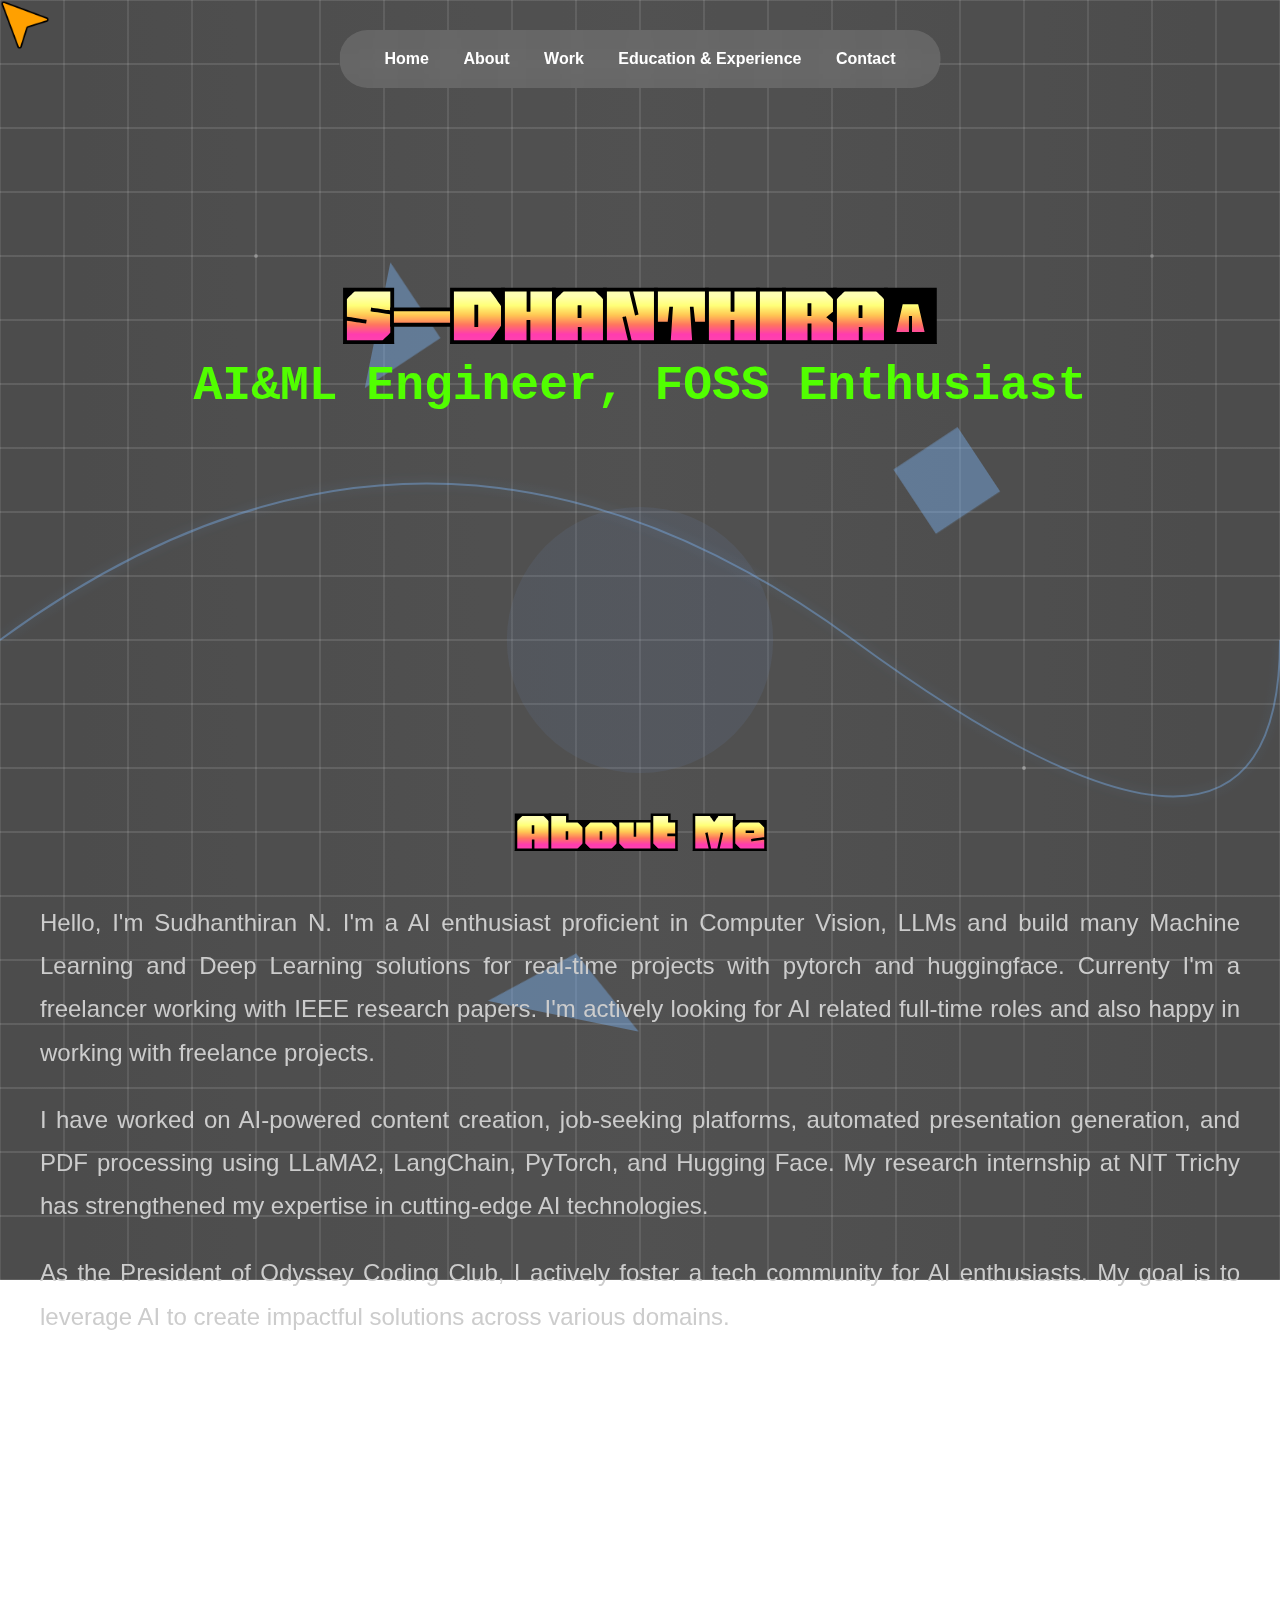
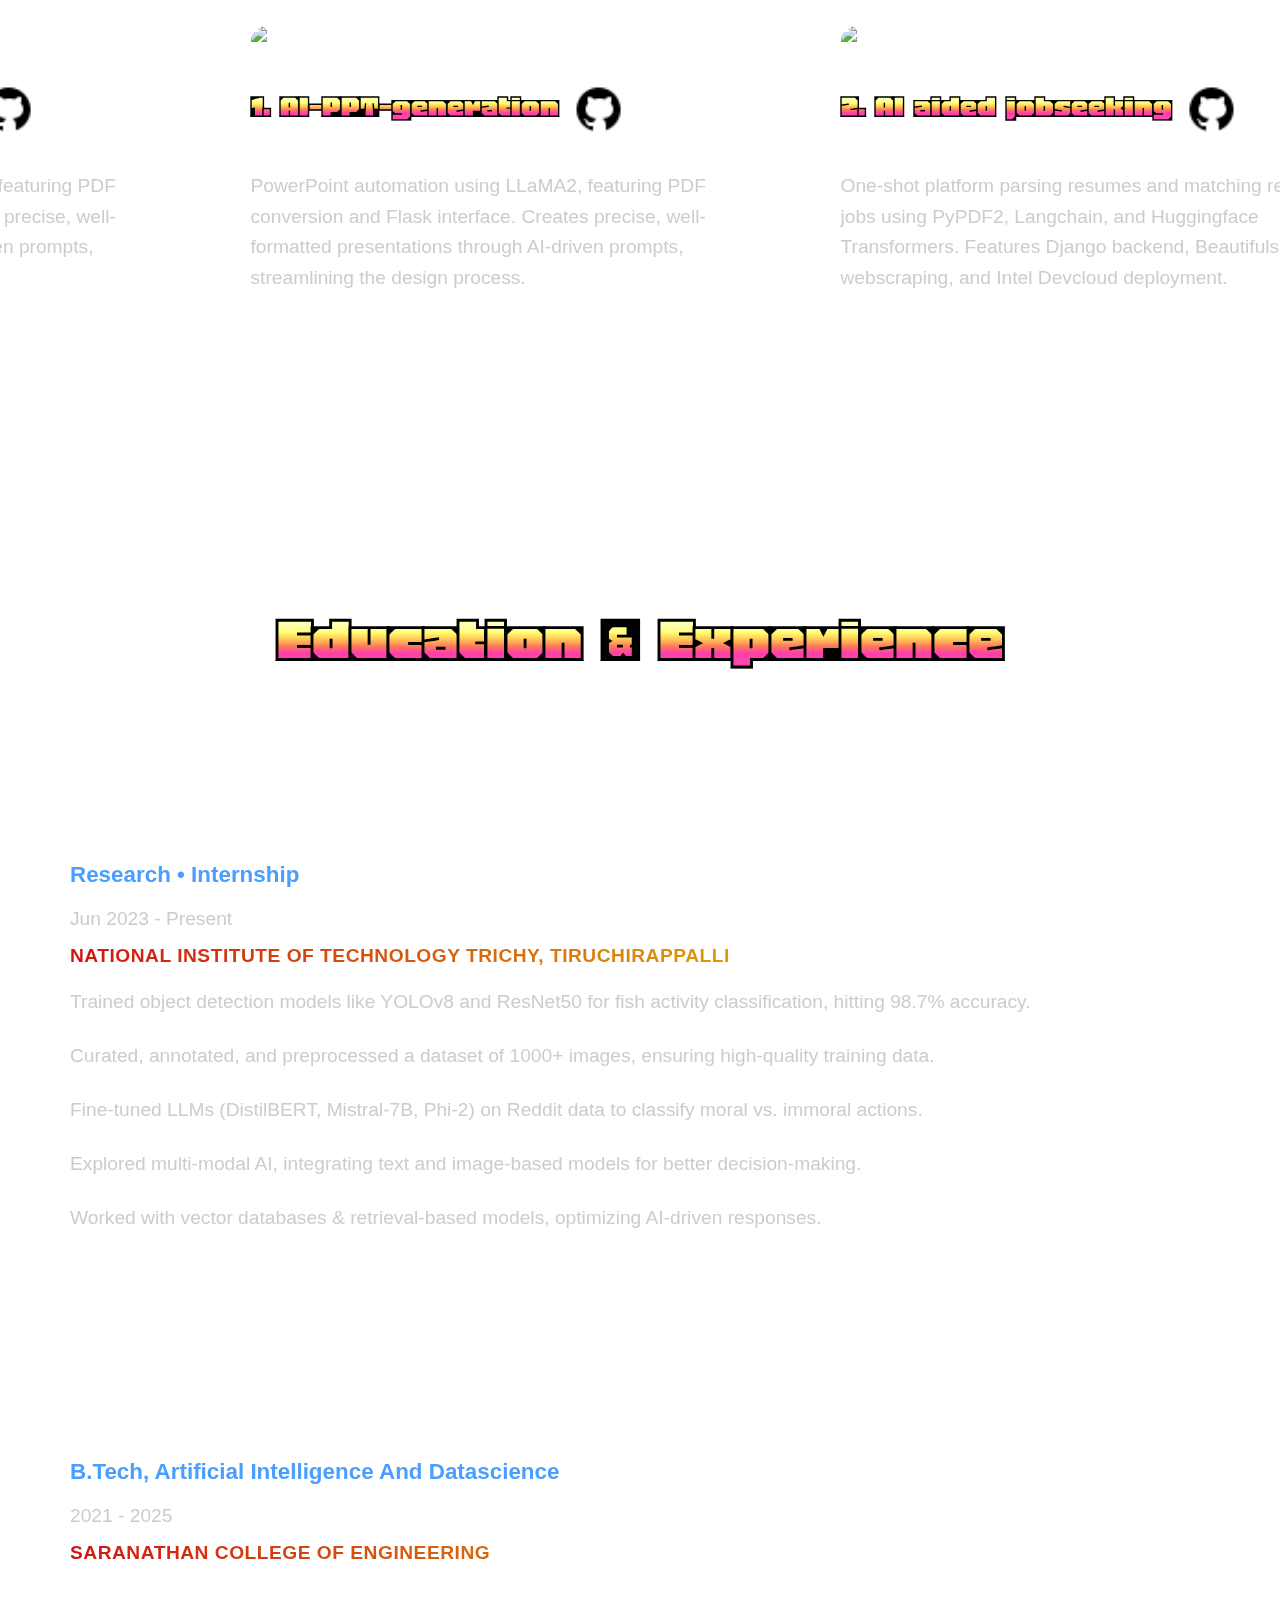
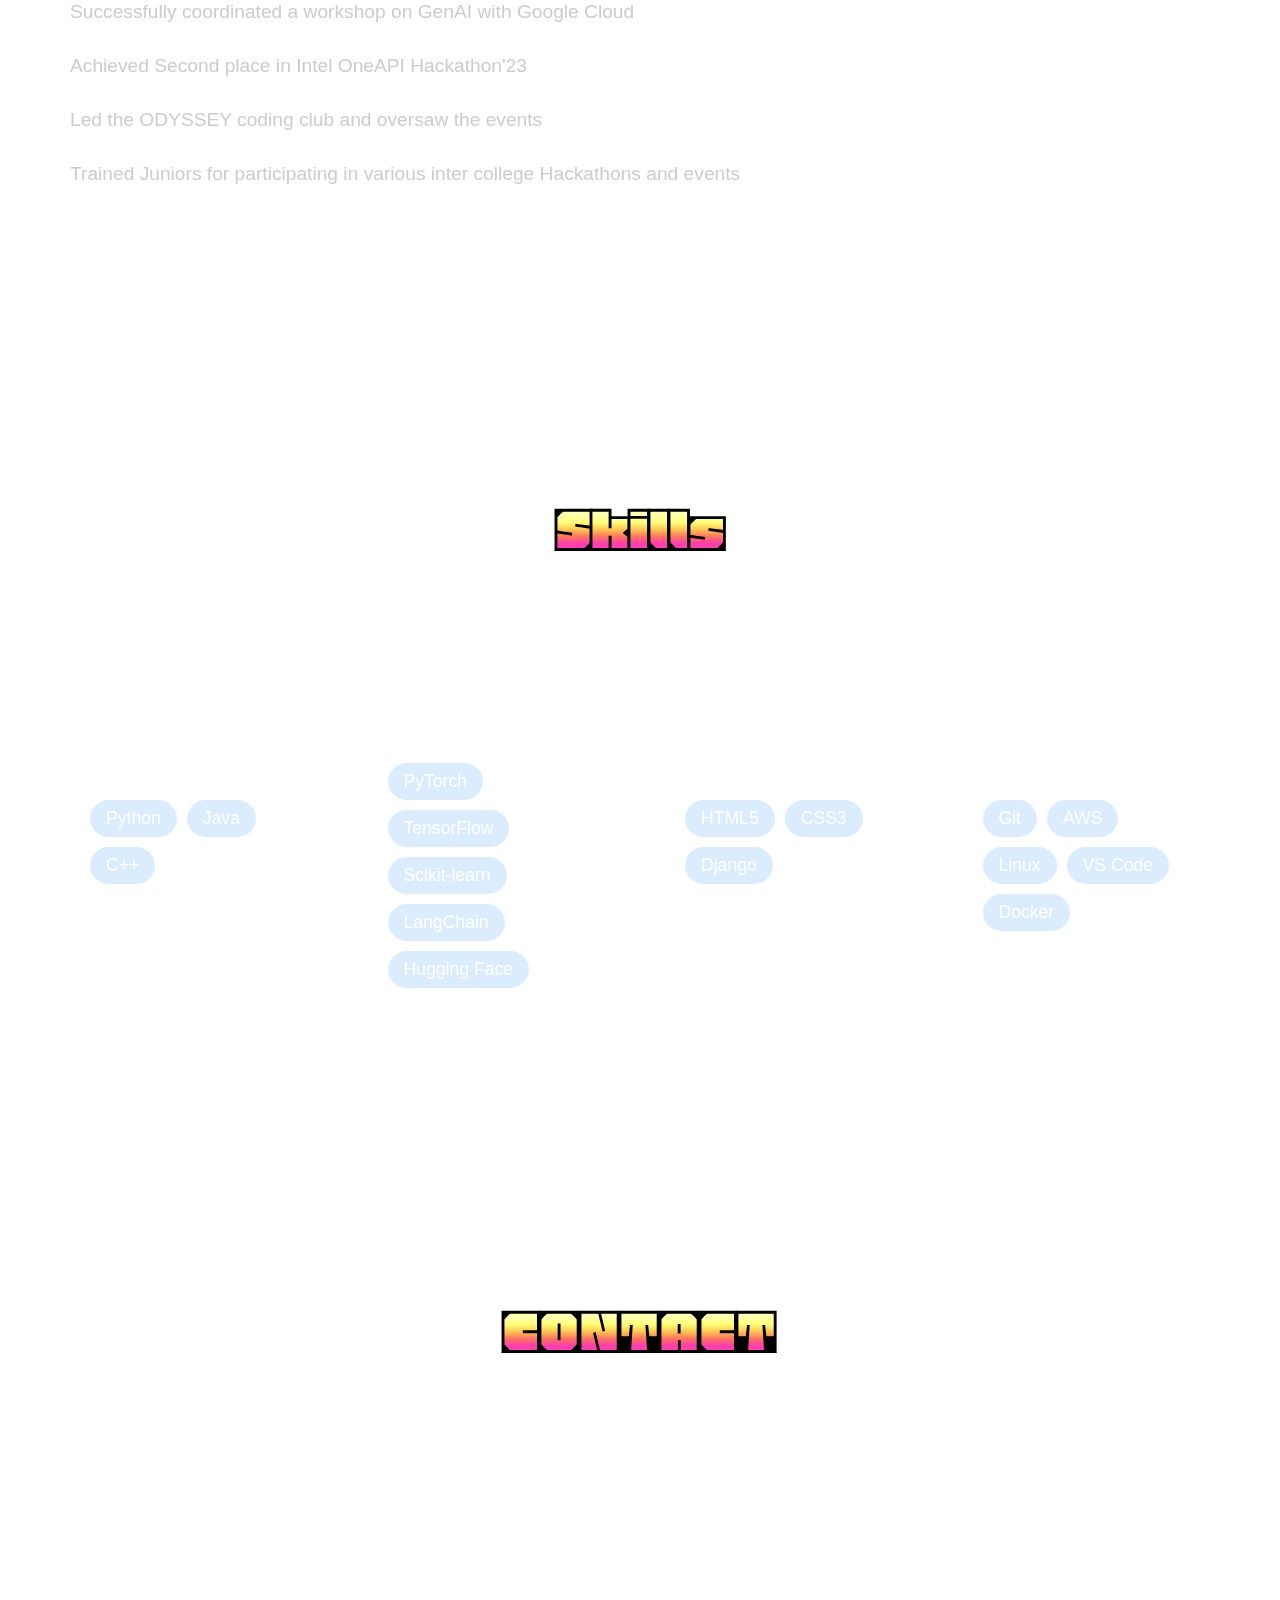
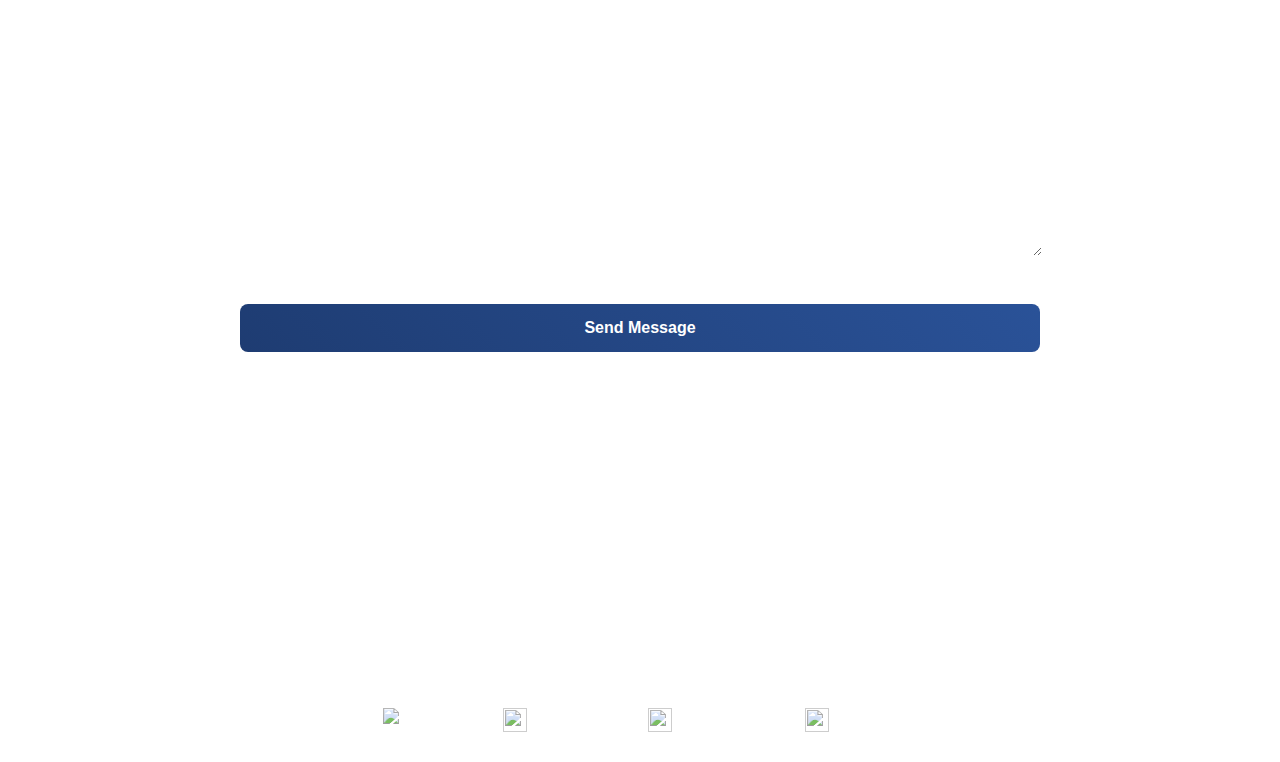
==== commit f57206f3: "aaargh" ====
--- a/index.html
+++ b/index.html
@@ -15,9 +15,6 @@
 </head>
 <body>
   <div class="custom-cursor"></div>
-  <div class="corner-profile">
-    <img src="/Assets/sudanthiranphoto-removebg-preview.png" alt="Corner Profile">
-  </div>
   <!-- Background SVG Container - Now with correct class -->
   <div class="background-container">
     <svg class="bg-svg" viewBox="0 0 100 100" preserveAspectRatio="xMidYMid slice" xmlns="http://www.w3.org/2000/svg">
@@ -154,6 +151,9 @@
     <div class="container" id="home">
       <div class="title-container">
         <h1 class="matrix-title">SUDHANTHIRAN</h1>
+        <div class="profile-image">
+          <img src="/Assets/sudanthiranphoto-removebg-preview.png" alt="Profile Picture">
+        </div>
         <p id="sub">AI&ML Engineer, FOSS Enthusiast</p>
       </div>
     </div>
--- a/desktop_style.css
+++ b/desktop_style.css
@@ -503,15 +503,35 @@
     margin-top: -1rem; /* Add negative margin to move up */
 }
 
+/* Updated profile image styles */
 .profile-image {
-    display: block;
-    width: 250px;
-    height: 275px;
+    position: fixed;
+    top: 20px;
+    right: 20px;
+    width: 160px;
+    height: 160px;
     opacity: 0;
-    transition: all 0.5s ease;
-    transform: scale(1.0);
-    filter: blur(10px);
-    margin: 0;
+    transition: all 0.5s cubic-bezier(0.4, 0, 0.2, 1);
+    transform-origin: top right;
+    z-index: 1000;
+}
+
+.profile-image.show {
+    opacity: 1;
+    transform: scale(1);
+}
+
+.profile-image.hide {
+    opacity: 0;
+    transform: scale(0.5) translate(50%, -50%);
+}
+
+.profile-image img {
+    width: 100%;
+    height: 100%;
+    border-radius: 50%;
+    object-fit: cover;
+    border: 2px solid rgba(255, 255, 255, 0.2);
 }
 
 .corner-capsule {
--- a/mobile_style.css
+++ b/mobile_style.css
@@ -447,9 +447,8 @@
     text-align: center;
     padding: 0;
     position: relative;
-    top: -2rem; /* Fine-tune vertical position */
-}
-
+    top: 0; /* Fine-tune vertical position */
+}
 
 .projects-title {
     font-size: 7rem;  /* Increased from 4.5rem */
@@ -717,3 +716,10 @@
 .hamburger-menu.active .hamburger-line:nth-child(3) {
     transform: translateY(-0.7rem) rotate(-45deg);  /* Adjusted translation */
 }
+
+.profile-image,
+.profile-image img,
+.profile-image.show {
+    display: none !important;
+}
+
